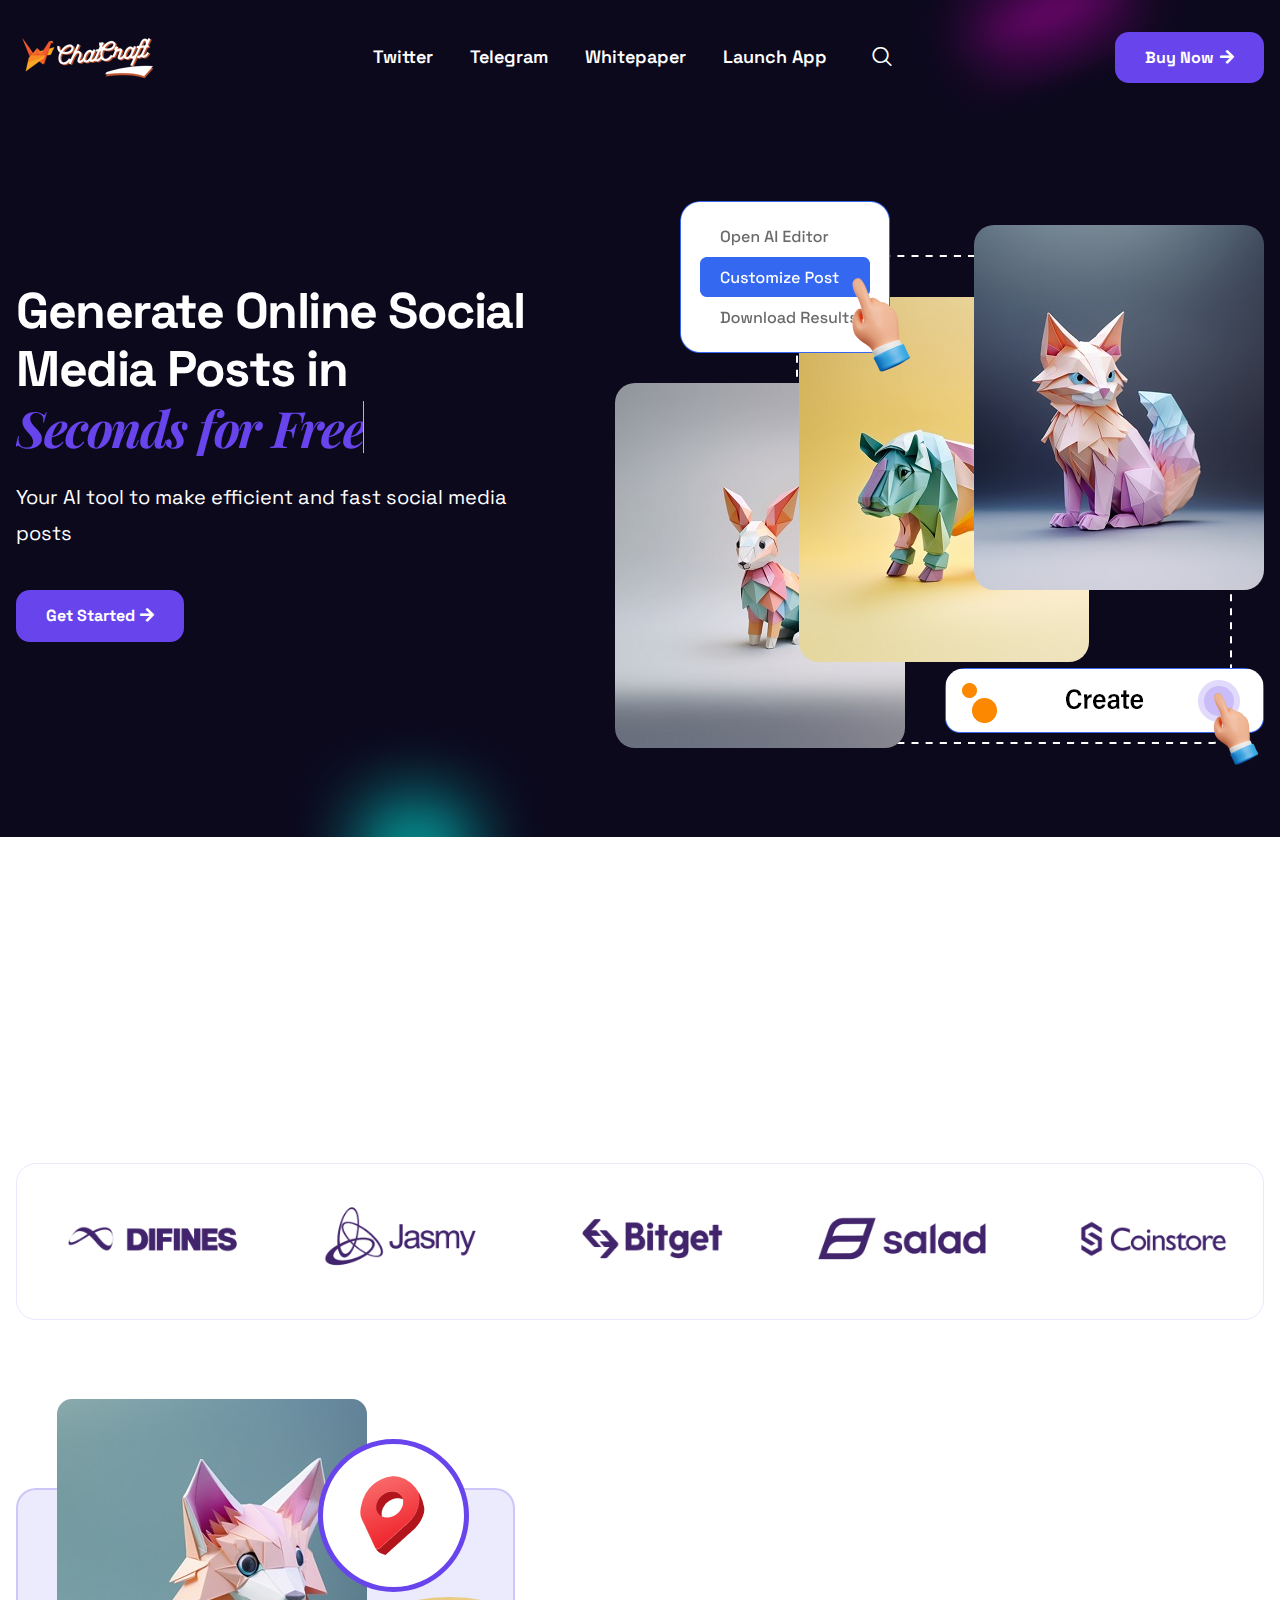
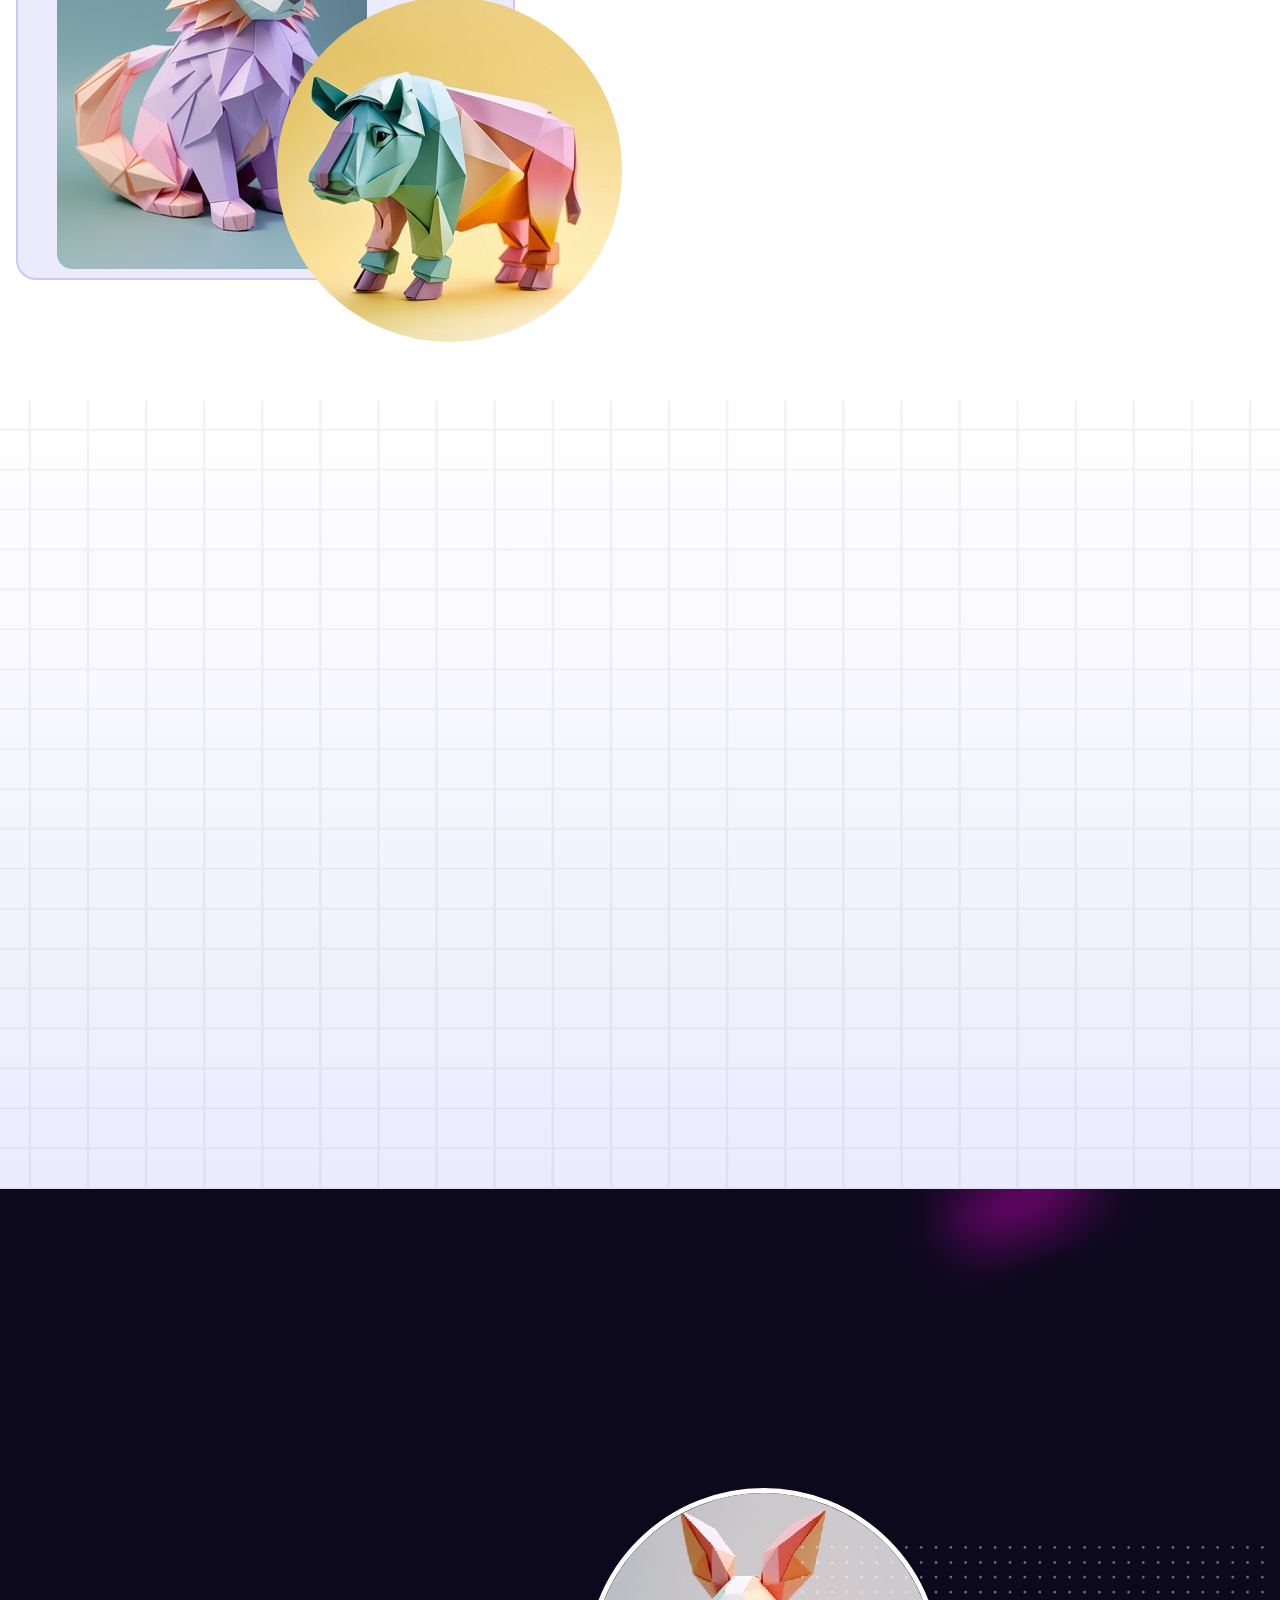
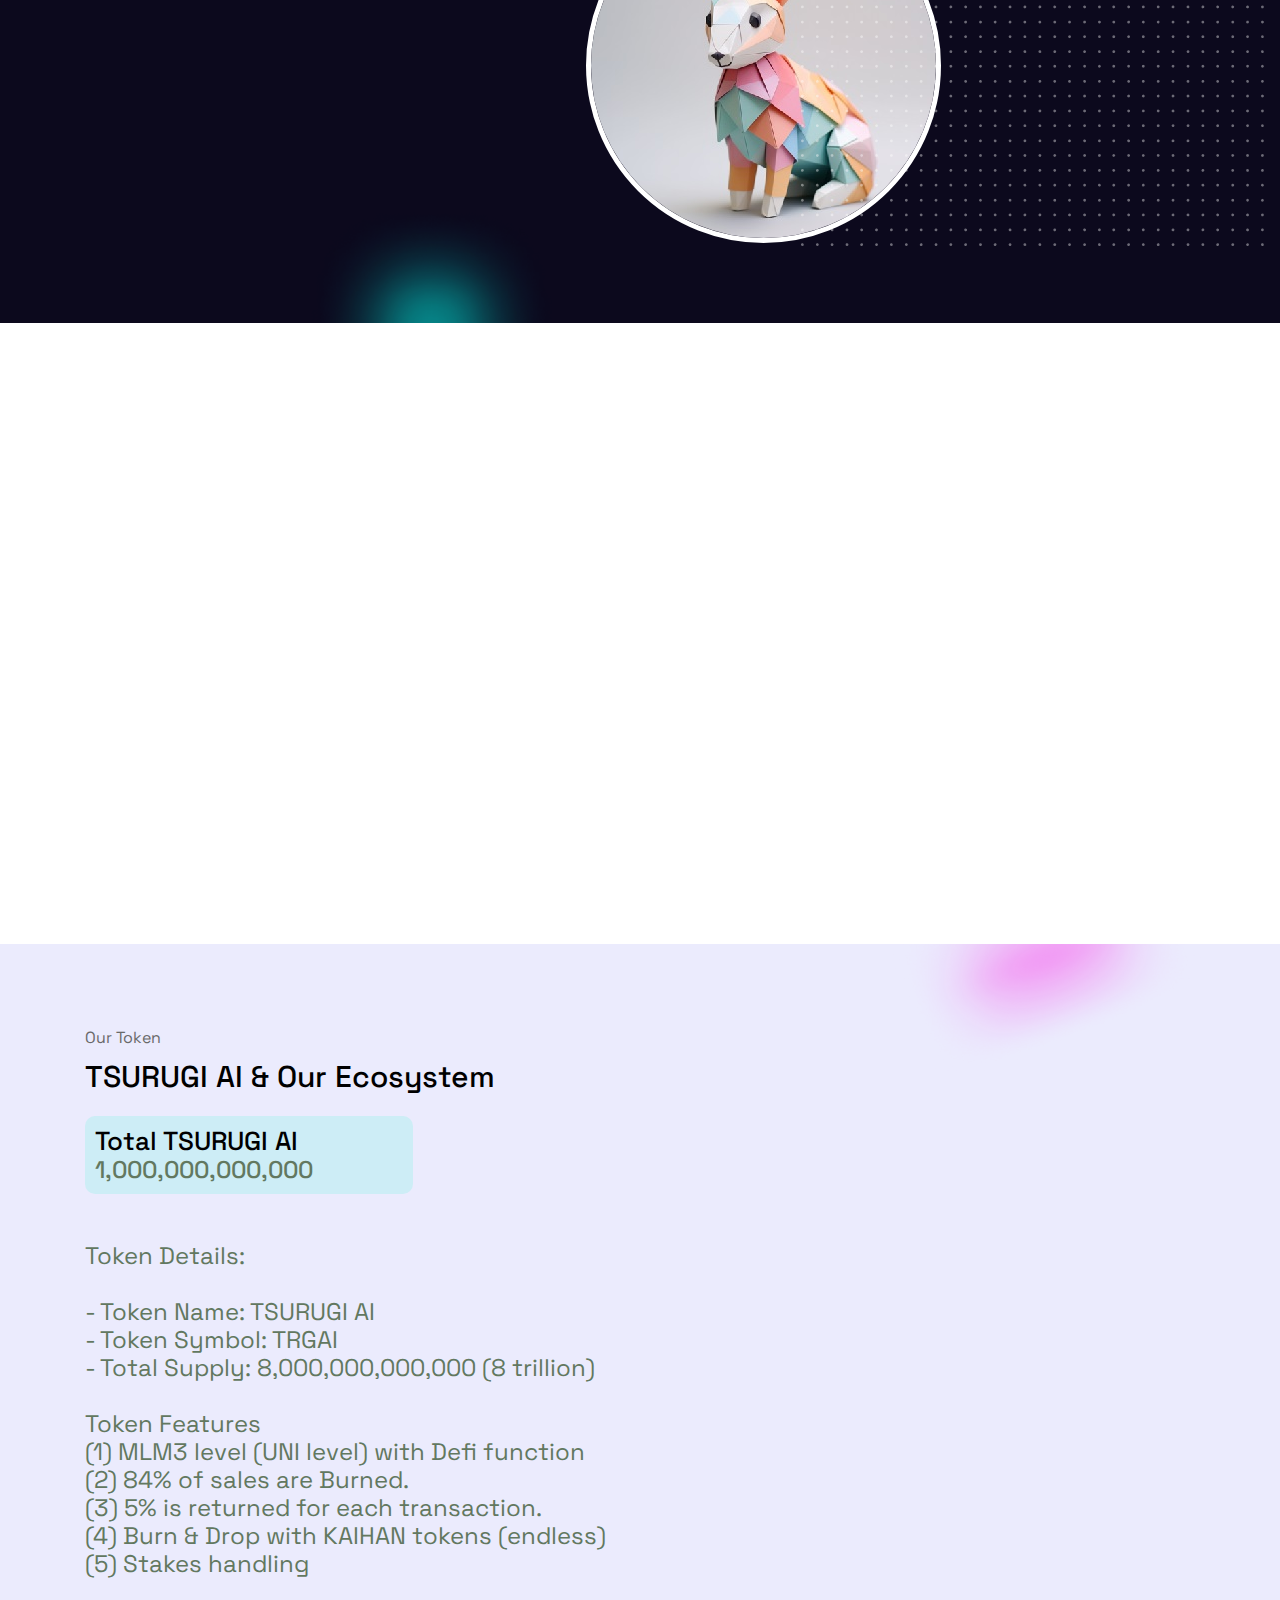
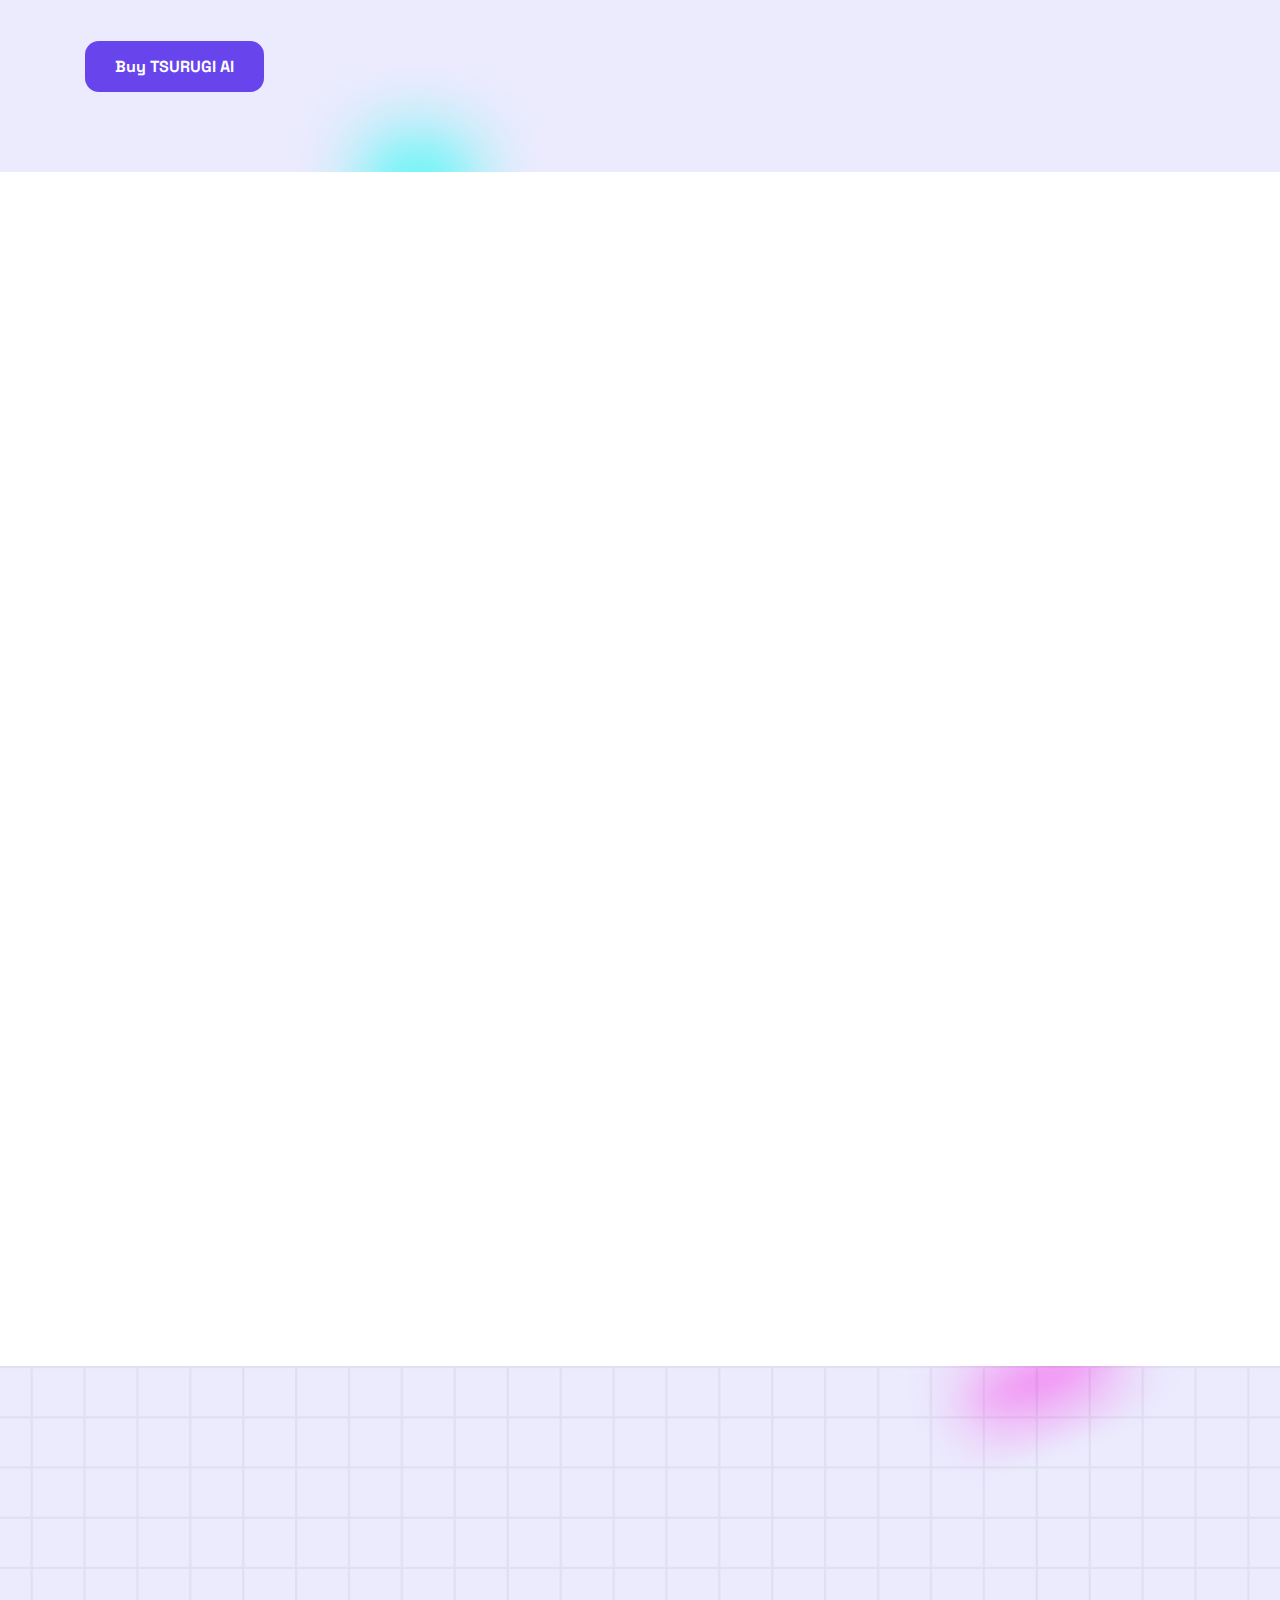
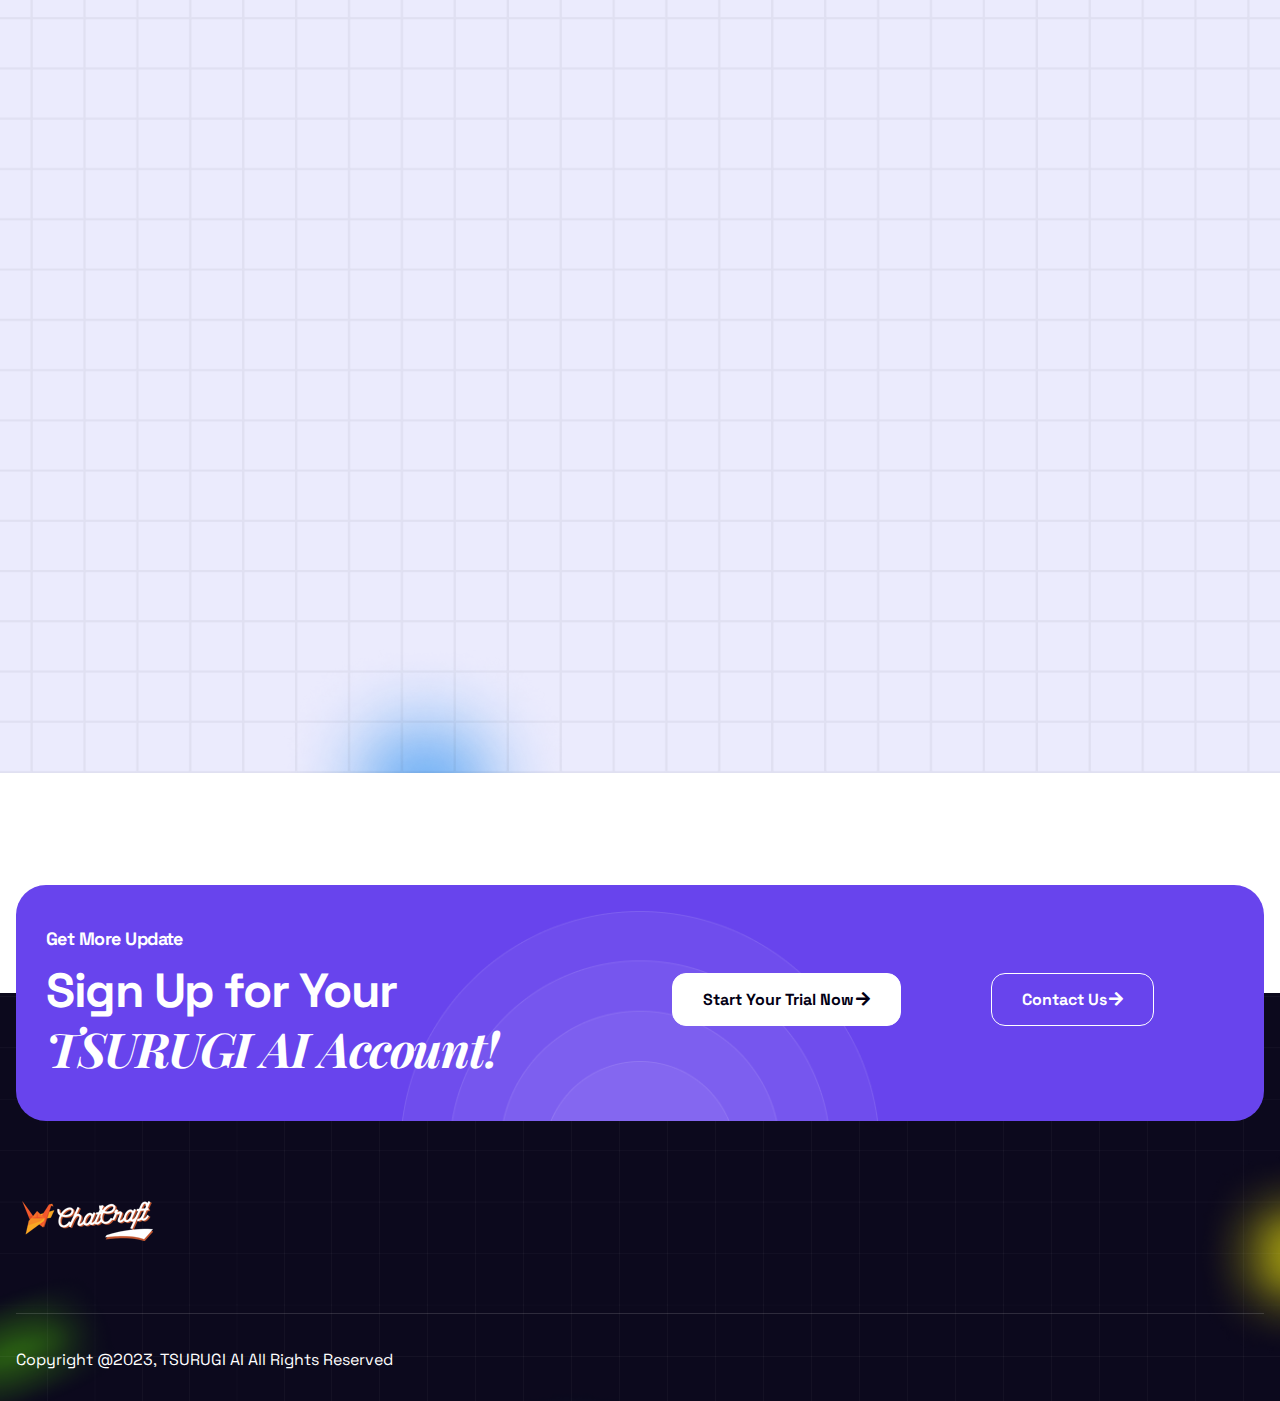
==== index.html @ b7071ddc "change in index" ====
<!DOCTYPE html>
<html lang="en-US">

<head>
	<meta http-equiv="Content-Type" content="text/html; charset=UTF-8" />
	<meta name="viewport" content="width=device-width, initial-scale=1">
	<link rel="profile" href="http://gmpg.org/xfn/11">
	<title>TSURUGI AI</title>
	<link rel="canonical" href="http://preview.themeforest.net/munaikit/template-kit/home-01_ext_iframe.html" />
	<meta name='robots' content='noindex, nofollow' />
	<script>
		window._wpemojiSettings = { "baseUrl": "https:\/\/s.w.org\/images\/core\/emoji\/14.0.0\/72x72\/", "ext": ".png", "svgUrl": "https:\/\/s.w.org\/images\/core\/emoji\/14.0.0\/svg\/", "svgExt": ".svg", "source": { "concatemoji": "./munaikit/wp-includes/js/wp-emoji-release.min.js" } };
		/*! This file is auto-generated */
		!function (i, n) { var o, s, e; function c(e) { try { var t = { supportTests: e, timestamp: (new Date).valueOf() }; sessionStorage.setItem(o, JSON.stringify(t)) } catch (e) { } } function p(e, t, n) { e.clearRect(0, 0, e.canvas.width, e.canvas.height), e.fillText(t, 0, 0); var t = new Uint32Array(e.getImageData(0, 0, e.canvas.width, e.canvas.height).data), r = (e.clearRect(0, 0, e.canvas.width, e.canvas.height), e.fillText(n, 0, 0), new Uint32Array(e.getImageData(0, 0, e.canvas.width, e.canvas.height).data)); return t.every(function (e, t) { return e === r[t] }) } function u(e, t, n) { switch (t) { case "flag": return n(e, "\ud83c\udff3\ufe0f\u200d\u26a7\ufe0f", "\ud83c\udff3\ufe0f\u200b\u26a7\ufe0f") ? !1 : !n(e, "\ud83c\uddfa\ud83c\uddf3", "\ud83c\uddfa\u200b\ud83c\uddf3") && !n(e, "\ud83c\udff4\udb40\udc67\udb40\udc62\udb40\udc65\udb40\udc6e\udb40\udc67\udb40\udc7f", "\ud83c\udff4\u200b\udb40\udc67\u200b\udb40\udc62\u200b\udb40\udc65\u200b\udb40\udc6e\u200b\udb40\udc67\u200b\udb40\udc7f"); case "emoji": return !n(e, "\ud83e\udef1\ud83c\udffb\u200d\ud83e\udef2\ud83c\udfff", "\ud83e\udef1\ud83c\udffb\u200b\ud83e\udef2\ud83c\udfff") }return !1 } function f(e, t, n) { var r = "undefined" != typeof WorkerGlobalScope && self instanceof WorkerGlobalScope ? new OffscreenCanvas(300, 150) : i.createElement("canvas"), a = r.getContext("2d", { willReadFrequently: !0 }), o = (a.textBaseline = "top", a.font = "600 32px Arial", {}); return e.forEach(function (e) { o[e] = t(a, e, n) }), o } function t(e) { var t = i.createElement("script"); t.src = e, t.defer = !0, i.head.appendChild(t) } "undefined" != typeof Promise && (o = "wpEmojiSettingsSupports", s = ["flag", "emoji"], n.supports = { everything: !0, everythingExceptFlag: !0 }, e = new Promise(function (e) { i.addEventListener("DOMContentLoaded", e, { once: !0 }) }), new Promise(function (t) { var n = function () { try { var e = JSON.parse(sessionStorage.getItem(o)); if ("object" == typeof e && "number" == typeof e.timestamp && (new Date).valueOf() < e.timestamp + 604800 && "object" == typeof e.supportTests) return e.supportTests } catch (e) { } return null }(); if (!n) { if ("undefined" != typeof Worker && "undefined" != typeof OffscreenCanvas && "undefined" != typeof URL && URL.createObjectURL && "undefined" != typeof Blob) try { var e = "postMessage(" + f.toString() + "(" + [JSON.stringify(s), u.toString(), p.toString()].join(",") + "));", r = new Blob([e], { type: "text/javascript" }), a = new Worker(URL.createObjectURL(r), { name: "wpTestEmojiSupports" }); return void (a.onmessage = function (e) { c(n = e.data), a.terminate(), t(n) }) } catch (e) { } c(n = f(s, u, p)) } t(n) }).then(function (e) { for (var t in e) n.supports[t] = e[t], n.supports.everything = n.supports.everything && n.supports[t], "flag" !== t && (n.supports.everythingExceptFlag = n.supports.everythingExceptFlag && n.supports[t]); n.supports.everythingExceptFlag = n.supports.everythingExceptFlag && !n.supports.flag, n.DOMReady = !1, n.readyCallback = function () { n.DOMReady = !0 } }).then(function () { return e }).then(function () { var e; n.supports.everything || (n.readyCallback(), (e = n.source || {}).concatemoji ? t(e.concatemoji) : e.wpemoji && e.twemoji && (t(e.twemoji), t(e.wpemoji))) })) }((window, document), window._wpemojiSettings);
	</script>
	<link rel='stylesheet' id='iziModal-css'
		href='./munaikit/wp-content/plugins/themesflat-addons-for-elementor/post-format/assets/css/iziModal.css'
		media='all' />
	<link rel='stylesheet' id='tf-font-awesome-css'
		href='./munaikit/wp-content/plugins/elementor/assets/lib/font-awesome/css/all.min.css' media='all' />
	<link rel='stylesheet' id='tf-regular-css'
		href='./munaikit/wp-content/plugins/elementor/assets/lib/font-awesome/css/regular.min.css' media='all' />
	<link rel='stylesheet' id='tf-style-css'
		href='./munaikit/wp-content/plugins/themesflat-addons-for-elementor/assets/css/tf-style.css' media='all' />
	<style id='wp-emoji-styles-inline-css'>
		img.wp-smiley,
		img.emoji {
			display: inline !important;
			border: none !important;
			box-shadow: none !important;
			height: 1em !important;
			width: 1em !important;
			margin: 0 0.07em !important;
			vertical-align: -0.1em !important;
			background: none !important;
			padding: 0 !important;
		}
	</style>
	<link rel='stylesheet' id='wp-block-library-css' href='./munaikit/wp-includes/css/dist/block-library/style.min.css'
		media='all' />
	<style id='classic-theme-styles-inline-css'>
		/*! This file is auto-generated */
		.wp-block-button__link {
			color: #fff;
			background-color: #32373c;
			border-radius: 9999px;
			box-shadow: none;
			text-decoration: none;
			padding: calc(.667em + 2px) calc(1.333em + 2px);
			font-size: 1.125em
		}

		.wp-block-file__button {
			background: #32373c;
			color: #fff;
			text-decoration: none
		}
	</style>
	<style id='global-styles-inline-css'>
		body {
			--wp--preset--color--black: #000000;
			--wp--preset--color--cyan-bluish-gray: #abb8c3;
			--wp--preset--color--white: #ffffff;
			--wp--preset--color--pale-pink: #f78da7;
			--wp--preset--color--vivid-red: #cf2e2e;
			--wp--preset--color--luminous-vivid-orange: #ff6900;
			--wp--preset--color--luminous-vivid-amber: #fcb900;
			--wp--preset--color--light-green-cyan: #7bdcb5;
			--wp--preset--color--vivid-green-cyan: #00d084;
			--wp--preset--color--pale-cyan-blue: #8ed1fc;
			--wp--preset--color--vivid-cyan-blue: #0693e3;
			--wp--preset--color--vivid-purple: #9b51e0;
			--wp--preset--gradient--vivid-cyan-blue-to-vivid-purple: linear-gradient(135deg, rgba(6, 147, 227, 1) 0%, rgb(155, 81, 224) 100%);
			--wp--preset--gradient--light-green-cyan-to-vivid-green-cyan: linear-gradient(135deg, rgb(122, 220, 180) 0%, rgb(0, 208, 130) 100%);
			--wp--preset--gradient--luminous-vivid-amber-to-luminous-vivid-orange: linear-gradient(135deg, rgba(252, 185, 0, 1) 0%, rgba(255, 105, 0, 1) 100%);
			--wp--preset--gradient--luminous-vivid-orange-to-vivid-red: linear-gradient(135deg, rgba(255, 105, 0, 1) 0%, rgb(207, 46, 46) 100%);
			--wp--preset--gradient--very-light-gray-to-cyan-bluish-gray: linear-gradient(135deg, rgb(238, 238, 238) 0%, rgb(169, 184, 195) 100%);
			--wp--preset--gradient--cool-to-warm-spectrum: linear-gradient(135deg, rgb(74, 234, 220) 0%, rgb(151, 120, 209) 20%, rgb(207, 42, 186) 40%, rgb(238, 44, 130) 60%, rgb(251, 105, 98) 80%, rgb(254, 248, 76) 100%);
			--wp--preset--gradient--blush-light-purple: linear-gradient(135deg, rgb(255, 206, 236) 0%, rgb(152, 150, 240) 100%);
			--wp--preset--gradient--blush-bordeaux: linear-gradient(135deg, rgb(254, 205, 165) 0%, rgb(254, 45, 45) 50%, rgb(107, 0, 62) 100%);
			--wp--preset--gradient--luminous-dusk: linear-gradient(135deg, rgb(255, 203, 112) 0%, rgb(199, 81, 192) 50%, rgb(65, 88, 208) 100%);
			--wp--preset--gradient--pale-ocean: linear-gradient(135deg, rgb(255, 245, 203) 0%, rgb(182, 227, 212) 50%, rgb(51, 167, 181) 100%);
			--wp--preset--gradient--electric-grass: linear-gradient(135deg, rgb(202, 248, 128) 0%, rgb(113, 206, 126) 100%);
			--wp--preset--gradient--midnight: linear-gradient(135deg, rgb(2, 3, 129) 0%, rgb(40, 116, 252) 100%);
			--wp--preset--font-size--small: 13px;
			--wp--preset--font-size--medium: 20px;
			--wp--preset--font-size--large: 36px;
			--wp--preset--font-size--x-large: 42px;
			--wp--preset--spacing--20: 0.44rem;
			--wp--preset--spacing--30: 0.67rem;
			--wp--preset--spacing--40: 1rem;
			--wp--preset--spacing--50: 1.5rem;
			--wp--preset--spacing--60: 2.25rem;
			--wp--preset--spacing--70: 3.38rem;
			--wp--preset--spacing--80: 5.06rem;
			--wp--preset--shadow--natural: 6px 6px 9px rgba(0, 0, 0, 0.2);
			--wp--preset--shadow--deep: 12px 12px 50px rgba(0, 0, 0, 0.4);
			--wp--preset--shadow--sharp: 6px 6px 0px rgba(0, 0, 0, 0.2);
			--wp--preset--shadow--outlined: 6px 6px 0px -3px rgba(255, 255, 255, 1), 6px 6px rgba(0, 0, 0, 1);
			--wp--preset--shadow--crisp: 6px 6px 0px rgba(0, 0, 0, 1);
		}

		:where(.is-layout-flex) {
			gap: 0.5em;
		}

		:where(.is-layout-grid) {
			gap: 0.5em;
		}

		body .is-layout-flow>.alignleft {
			float: left;
			margin-inline-start: 0;
			margin-inline-end: 2em;
		}

		body .is-layout-flow>.alignright {
			float: right;
			margin-inline-start: 2em;
			margin-inline-end: 0;
		}

		body .is-layout-flow>.aligncenter {
			margin-left: auto !important;
			margin-right: auto !important;
		}

		body .is-layout-constrained>.alignleft {
			float: left;
			margin-inline-start: 0;
			margin-inline-end: 2em;
		}

		body .is-layout-constrained>.alignright {
			float: right;
			margin-inline-start: 2em;
			margin-inline-end: 0;
		}

		body .is-layout-constrained>.aligncenter {
			margin-left: auto !important;
			margin-right: auto !important;
		}

		body .is-layout-constrained> :where(:not(.alignleft):not(.alignright):not(.alignfull)) {
			max-width: var(--wp--style--global--content-size);
			margin-left: auto !important;
			margin-right: auto !important;
		}

		body .is-layout-constrained>.alignwide {
			max-width: var(--wp--style--global--wide-size);
		}

		body .is-layout-flex {
			display: flex;
		}

		body .is-layout-flex {
			flex-wrap: wrap;
			align-items: center;
		}

		body .is-layout-flex>* {
			margin: 0;
		}

		body .is-layout-grid {
			display: grid;
		}

		body .is-layout-grid>* {
			margin: 0;
		}

		:where(.wp-block-columns.is-layout-flex) {
			gap: 2em;
		}

		:where(.wp-block-columns.is-layout-grid) {
			gap: 2em;
		}

		:where(.wp-block-post-template.is-layout-flex) {
			gap: 1.25em;
		}

		:where(.wp-block-post-template.is-layout-grid) {
			gap: 1.25em;
		}

		.has-black-color {
			color: var(--wp--preset--color--black) !important;
		}

		.has-cyan-bluish-gray-color {
			color: var(--wp--preset--color--cyan-bluish-gray) !important;
		}

		.has-white-color {
			color: var(--wp--preset--color--white) !important;
		}

		.has-pale-pink-color {
			color: var(--wp--preset--color--pale-pink) !important;
		}

		.has-vivid-red-color {
			color: var(--wp--preset--color--vivid-red) !important;
		}

		.has-luminous-vivid-orange-color {
			color: var(--wp--preset--color--luminous-vivid-orange) !important;
		}

		.has-luminous-vivid-amber-color {
			color: var(--wp--preset--color--luminous-vivid-amber) !important;
		}

		.has-light-green-cyan-color {
			color: var(--wp--preset--color--light-green-cyan) !important;
		}

		.has-vivid-green-cyan-color {
			color: var(--wp--preset--color--vivid-green-cyan) !important;
		}

		.has-pale-cyan-blue-color {
			color: var(--wp--preset--color--pale-cyan-blue) !important;
		}

		.has-vivid-cyan-blue-color {
			color: var(--wp--preset--color--vivid-cyan-blue) !important;
		}

		.has-vivid-purple-color {
			color: var(--wp--preset--color--vivid-purple) !important;
		}

		.has-black-background-color {
			background-color: var(--wp--preset--color--black) !important;
		}

		.has-cyan-bluish-gray-background-color {
			background-color: var(--wp--preset--color--cyan-bluish-gray) !important;
		}

		.has-white-background-color {
			background-color: var(--wp--preset--color--white) !important;
		}

		.has-pale-pink-background-color {
			background-color: var(--wp--preset--color--pale-pink) !important;
		}

		.has-vivid-red-background-color {
			background-color: var(--wp--preset--color--vivid-red) !important;
		}

		.has-luminous-vivid-orange-background-color {
			background-color: var(--wp--preset--color--luminous-vivid-orange) !important;
		}

		.has-luminous-vivid-amber-background-color {
			background-color: var(--wp--preset--color--luminous-vivid-amber) !important;
		}

		.has-light-green-cyan-background-color {
			background-color: var(--wp--preset--color--light-green-cyan) !important;
		}

		.has-vivid-green-cyan-background-color {
			background-color: var(--wp--preset--color--vivid-green-cyan) !important;
		}

		.has-pale-cyan-blue-background-color {
			background-color: var(--wp--preset--color--pale-cyan-blue) !important;
		}

		.has-vivid-cyan-blue-background-color {
			background-color: var(--wp--preset--color--vivid-cyan-blue) !important;
		}

		.has-vivid-purple-background-color {
			background-color: var(--wp--preset--color--vivid-purple) !important;
		}

		.has-black-border-color {
			border-color: var(--wp--preset--color--black) !important;
		}

		.has-cyan-bluish-gray-border-color {
			border-color: var(--wp--preset--color--cyan-bluish-gray) !important;
		}

		.has-white-border-color {
			border-color: var(--wp--preset--color--white) !important;
		}

		.has-pale-pink-border-color {
			border-color: var(--wp--preset--color--pale-pink) !important;
		}

		.has-vivid-red-border-color {
			border-color: var(--wp--preset--color--vivid-red) !important;
		}

		.has-luminous-vivid-orange-border-color {
			border-color: var(--wp--preset--color--luminous-vivid-orange) !important;
		}

		.has-luminous-vivid-amber-border-color {
			border-color: var(--wp--preset--color--luminous-vivid-amber) !important;
		}

		.has-light-green-cyan-border-color {
			border-color: var(--wp--preset--color--light-green-cyan) !important;
		}

		.has-vivid-green-cyan-border-color {
			border-color: var(--wp--preset--color--vivid-green-cyan) !important;
		}

		.has-pale-cyan-blue-border-color {
			border-color: var(--wp--preset--color--pale-cyan-blue) !important;
		}

		.has-vivid-cyan-blue-border-color {
			border-color: var(--wp--preset--color--vivid-cyan-blue) !important;
		}

		.has-vivid-purple-border-color {
			border-color: var(--wp--preset--color--vivid-purple) !important;
		}

		.has-vivid-cyan-blue-to-vivid-purple-gradient-background {
			background: var(--wp--preset--gradient--vivid-cyan-blue-to-vivid-purple) !important;
		}

		.has-light-green-cyan-to-vivid-green-cyan-gradient-background {
			background: var(--wp--preset--gradient--light-green-cyan-to-vivid-green-cyan) !important;
		}

		.has-luminous-vivid-amber-to-luminous-vivid-orange-gradient-background {
			background: var(--wp--preset--gradient--luminous-vivid-amber-to-luminous-vivid-orange) !important;
		}

		.has-luminous-vivid-orange-to-vivid-red-gradient-background {
			background: var(--wp--preset--gradient--luminous-vivid-orange-to-vivid-red) !important;
		}

		.has-very-light-gray-to-cyan-bluish-gray-gradient-background {
			background: var(--wp--preset--gradient--very-light-gray-to-cyan-bluish-gray) !important;
		}

		.has-cool-to-warm-spectrum-gradient-background {
			background: var(--wp--preset--gradient--cool-to-warm-spectrum) !important;
		}

		.has-blush-light-purple-gradient-background {
			background: var(--wp--preset--gradient--blush-light-purple) !important;
		}

		.has-blush-bordeaux-gradient-background {
			background: var(--wp--preset--gradient--blush-bordeaux) !important;
		}

		.has-luminous-dusk-gradient-background {
			background: var(--wp--preset--gradient--luminous-dusk) !important;
		}

		.has-pale-ocean-gradient-background {
			background: var(--wp--preset--gradient--pale-ocean) !important;
		}

		.has-electric-grass-gradient-background {
			background: var(--wp--preset--gradient--electric-grass) !important;
		}

		.has-midnight-gradient-background {
			background: var(--wp--preset--gradient--midnight) !important;
		}

		.has-small-font-size {
			font-size: var(--wp--preset--font-size--small) !important;
		}

		.has-medium-font-size {
			font-size: var(--wp--preset--font-size--medium) !important;
		}

		.has-large-font-size {
			font-size: var(--wp--preset--font-size--large) !important;
		}

		.has-x-large-font-size {
			font-size: var(--wp--preset--font-size--x-large) !important;
		}

		.wp-block-navigation a:where(:not(.wp-element-button)) {
			color: inherit;
		}

		:where(.wp-block-post-template.is-layout-flex) {
			gap: 1.25em;
		}

		:where(.wp-block-post-template.is-layout-grid) {
			gap: 1.25em;
		}

		:where(.wp-block-columns.is-layout-flex) {
			gap: 2em;
		}

		:where(.wp-block-columns.is-layout-grid) {
			gap: 2em;
		}

		.wp-block-pullquote {
			font-size: 1.5em;
			line-height: 1.6;
		}
		.token {
			background-color: var( --e-global-color-7a5519c ) !important;
			margin: 0 auto 5em auto !important;
			padding: 5em 1em 5em 1em !important;
			font-family: "Space Grotesk", Sans-serif;
		}

.token .container  .sect2-t-1 {
    font-size: 30px;
    font-weight: 500;
    line-height: 50px;
    color: black;
    word-break: normal;
}

.token .container  .sect2-box-1 {
    display: flex;
    background-color: #CDEDF6;
    border: none;
    border-radius: 10px;
    width:max-content;

    justify-content: space-between;
    align-items: center;
    padding:10px 100px 10px 10px;
}

.sect2-t-2 {
    font-size: 26px;
    font-weight: 500;
    line-height: 30px;
    word-break: normal;
    color: black;
}

.sect2-t-3 {
    font-size: 24px;
    font-weight: 500;
    line-height: 28px;
    word-break: normal;
    color: #627860;
}

.token .container  .sect2-t-4 {
    font-size: 24px;
    word-break: normal;
    color: #627860;
    padding:20px 0;
}

.token .container .sect2-btn {
    border: none;
}
	</style>
	<link rel='stylesheet' id='template-kit-export-css'
		href='./munaikit/wp-content/plugins/template-kit-export/public/assets/css/template-kit-export-public.min.css'
		media='all' />
	<link rel='stylesheet' id='text-editor-style-css'
		href='./munaikit/wp-content/plugins/metform/public/assets/css/text-editor.css' media='all' />
	<link rel='stylesheet' id='hello-elementor-css' href='./munaikit/wp-content/themes/hello-elementor/style.min.css'
		media='all' />
	<link rel='stylesheet' id='hello-elementor-theme-style-css'
		href='./munaikit/wp-content/themes/hello-elementor/theme.min.css' media='all' />
	<link rel='stylesheet' id='elementor-frontend-css'
		href='./munaikit/wp-content/uploads/elementor/css/custom-frontend-lite.min.css' media='all' />
	<link rel='stylesheet' id='elementor-post-5-css' href='./munaikit/wp-content/uploads/elementor/css/post-5.css'
		media='all' />
	<link rel='stylesheet' id='elementor-icons-ekiticons-css'
		href='./munaikit/wp-content/plugins/elementskit-lite/modules/elementskit-icon-pack/assets/css/ekiticons.css'
		media='all' />
	<link rel='stylesheet' id='elementor-icons-css'
		href='./munaikit/wp-content/plugins/elementor/assets/lib/eicons/css/elementor-icons.min.css' media='all' />
	<link rel='stylesheet' id='swiper-css'
		href='./munaikit/wp-content/plugins/elementor/assets/lib/swiper/v8/css/swiper.min.css' media='all' />
	<link rel='stylesheet' id='elementor-post-247-css' href='./munaikit/wp-content/uploads/elementor/css/post-247.css'
		media='all' />
	<link rel='stylesheet' id='font-awesome-5-all-css'
		href='./munaikit/wp-content/plugins/elementor/assets/lib/font-awesome/css/all.min.css' media='all' />
	<link rel='stylesheet' id='font-awesome-4-shim-css'
		href='./munaikit/wp-content/plugins/elementor/assets/lib/font-awesome/css/v4-shims.min.css' media='all' />
	<link rel='stylesheet' id='ekit-widget-styles-css'
		href='./munaikit/wp-content/plugins/elementskit-lite/widgets/init/assets/css/widget-styles.css' media='all' />
	<link rel='stylesheet' id='ekit-responsive-css'
		href='./munaikit/wp-content/plugins/elementskit-lite/widgets/init/assets/css/responsive.css' media='all' />
	<link rel='stylesheet' id='google-fonts-1-css'
		href='https://fonts.googleapis.com/css?family=Space+Grotesk%3A100%2C100italic%2C200%2C200italic%2C300%2C300italic%2C400%2C400italic%2C500%2C500italic%2C600%2C600italic%2C700%2C700italic%2C800%2C800italic%2C900%2C900italic%7CPlayfair+Display%3A100%2C100italic%2C200%2C200italic%2C300%2C300italic%2C400%2C400italic%2C500%2C500italic%2C600%2C600italic%2C700%2C700italic%2C800%2C800italic%2C900%2C900italic&#038;display=swap&#038;ver=6.4.2'
		media='all' />
	<link rel='stylesheet' id='elementor-icons-shared-0-css'
		href='./munaikit/wp-content/plugins/elementor/assets/lib/font-awesome/css/fontawesome.min.css' media='all' />
	<link rel='stylesheet' id='elementor-icons-fa-solid-css'
		href='./munaikit/wp-content/plugins/elementor/assets/lib/font-awesome/css/solid.min.css' media='all' />
	<link rel='stylesheet' id='elementor-icons-fa-regular-css'
		href='./munaikit/wp-content/plugins/elementor/assets/lib/font-awesome/css/regular.min.css' media='all' />
	<link rel="preconnect" href="https://fonts.gstatic.com/" crossorigin>
	<script src="./munaikit/wp-includes/js/jquery/jquery.min.js" id="jquery-core-js"></script>
	<script src="./munaikit/wp-includes/js/jquery/jquery-migrate.min.js" id="jquery-migrate-js"></script>
	<script src="./munaikit/wp-content/plugins/elementor/assets/lib/swiper/swiper.min.js" id="tf-swiper-js"></script>
	<script src="./munaikit/wp-content/plugins/template-kit-export/public/assets/js/template-kit-export-public.min.js"
		id="template-kit-export-js"></script>
	<script src="./munaikit/wp-content/plugins/elementor/assets/lib/font-awesome/js/v4-shims.min.js"
		id="font-awesome-4-shim-js"></script>
	<link rel="https://api.w.org/" href="https://themesflat.com/munaikit/wp-json/" />
	<link rel="EditURI" type="application/rsd+xml" title="RSD" href="https://themesflat.com/munaikit/xmlrpc.php?rsd" />
	<meta name="generator" content="WordPress 6.4.2" />
	<link rel='shortlink' href='https://themesflat.com/munaikit/?p=247' />
	<meta name="generator"
		content="Elementor 3.17.1; features: e_dom_optimization, e_optimized_assets_loading, e_optimized_css_loading, additional_custom_breakpoints; settings: css_print_method-external, google_font-enabled, font_display-swap">
	<link rel="icon" href="./munaikit/wp-content/uploads/2023/08/favicon-1-150x150.png" sizes="32x32" />
	<link rel="icon" href="./munaikit/wp-content/uploads/2023/08/favicon-1-300x300.png" sizes="192x192" />
	<link rel="apple-touch-icon" href="./munaikit/wp-content/uploads/2023/08/favicon-1-300x300.png" />
	<meta name="msapplication-TileImage"
		content="https://themesflat.com/munaikit/wp-content/uploads/2023/08/favicon-1-300x300.png" />
</head>

<body
	class="envato_tk_templates-template envato_tk_templates-template-elementor_header_footer single single-envato_tk_templates postid-247 elementor-default elementor-template-full-width elementor-kit-5 elementor-page elementor-page-247">
	<div id="page" class="hfeed site">
		<header class="site-header tf-custom-header" role="banner">
			<div class="tf-container">
				<div class="tf-row">
					<div class="tf-col">
						<div data-elementor-type="wp-post" data-elementor-id="6" class="elementor elementor-6">
							<section
								class="elementor-section elementor-top-section elementor-element elementor-element-6ea1660 elementor-section-full_width elementor-section-content-middle elementor-section-height-default elementor-section-height-default tf-sticky-section tf-sticky-no"
								data-id="6ea1660" data-element_type="section"
								data-settings="{&quot;background_background&quot;:&quot;classic&quot;,&quot;tf_sticky&quot;:&quot;no&quot;}">
								<div class="elementor-container elementor-column-gap-default">
									<div class="elementor-column elementor-col-25 elementor-top-column elementor-element elementor-element-655e88d"
										data-id="655e88d" data-element_type="column">
										<div class="elementor-widget-wrap elementor-element-populated">
											<div class="elementor-element elementor-element-21cd92e elementor-widget__width-auto elementor-widget elementor-widget-image"
												data-id="21cd92e" data-element_type="widget"
												data-widget_type="image.default">
												<div class="elementor-widget-container">
													<style>
														/*! elementor - v3.17.0 - 25-10-2023 */
														.elementor-widget-image {
															text-align: center
														}

														.elementor-widget-image a {
															display: inline-block
														}

														.elementor-widget-image a img[src$=".svg"] {
															width: 48px
														}

														.elementor-widget-image img {
															vertical-align: middle;
															display: inline-block
														}
													</style>
													<a href="#">
														<img width="166" height="40"
															src="./munaikit/wp-content/uploads/2023/08/Logo.png"
															class="attachment-full size-full wp-image-33" alt="" />
													</a>
												</div>
											</div>
										</div>
									</div>
									<div class="elementor-column elementor-col-25 elementor-top-column elementor-element elementor-element-f28d065"
										data-id="f28d065" data-element_type="column">
										<div class="elementor-widget-wrap elementor-element-populated">
											<div class="elementor-element elementor-element-14babc3 elementor-widget__width-auto elementor-widget elementor-widget-tf-nav-menu"
												data-id="14babc3" data-element_type="widget"
												data-widget_type="tf-nav-menu.default">
												<div class="elementor-widget-container">
													<div class="tf-nav-menu tf-alignment-left horizontal menu-panel-style-left tf_link_effect_none tf_animation_line_ dropdown-style1 tf-nav-65819e67920e7"
														data-id_random="tf-nav-65819e67920e7">
														<div class="nav-panel mobile-menu-alignment-left">
															<div class="wrap-logo-nav"><a
																	href="https://themesflat.com/munaikit/"
																	class="logo-nav"> <img
																		src="./munaikit/wp-content/uploads/2023/08/Logo.png"
																		alt="MunAi - AI Writer &amp; Copywriting"></a>
															</div>
															<div class="mainnav-mobi">
																<div class="menu-container tf-menu-container">
																	<ul id="menu-main" class="menu">
																		<li id="menu-item-37"
																			class="menu-item menu-item-type-custom menu-item-object-custom menu-item-has-children menu-item-37">
																			<a href="https://twitter.com/TsurugiFinance">Twitter
																			</a>
																		</li>
																		<li id="menu-item-42"
																			class="menu-item menu-item-type-custom menu-item-object-custom menu-item-has-children menu-item-42">
																			<a href="https://t.me/+a06cacgOuOc5OWNl">Telegram
																			</a>
																		</li>
																		<li id="menu-item-43"
																			class="menu-item menu-item-type-custom menu-item-object-custom menu-item-has-children menu-item-43">
																			<a href="./munaikit/Litepaper.pdf" target="_blank">Whitepaper
																				<i class="fa fa-angle-right" aria-hidden="true"></i>
																			</a>
																		</li>
																		<li id="menu-item-46"
																			class="menu-item menu-item-type-custom menu-item-object-custom menu-item-46">
																			<a >
																				Launch App
																			</a>
																		</li>
																	</ul>
																</div>
															</div>
															<div class="wrap-close-menu-panel-style-default"><button
																	class="close-menu-panel-style-default">
																	<i class="fas fa-times"></i>
																</button>
															</div>
														</div>
														<div class="mainnav nav">
															<div class="menu-container tf-menu-container">
																<ul id="menu-main" class="menu">
																	<li id="menu-item-37"
																		class="menu-item menu-item-type-custom menu-item-object-custom menu-item-has-children menu-item-37">
																		<a href="https://twitter.com/TsurugiFinance">Twitter
																		</a>
																	</li>
																	<li id="menu-item-42"
																		class="menu-item menu-item-type-custom menu-item-object-custom menu-item-has-children menu-item-42">
																		<a href="https://t.me/+a06cacgOuOc5OWNl">Telegram
																		</a>
																	</li>
																	<li id="menu-item-43"
																		class="menu-item menu-item-type-custom menu-item-object-custom menu-item-has-children menu-item-43">
																		<a href="./munaikit/Litepaper.pdf" target="_blank">Whitepaper
																		</a>
																	</li>
																	<li id="menu-item-46"
																		class="menu-item menu-item-type-custom menu-item-object-custom menu-item-46">
																		<a >Launch App
																		</a>
																	</li>
																</ul>
															</div>
														</div>
														<div class="mobile-menu-overlay"></div>
														<button class="tf-close"><i class="fas fa-times"></i></button>
														<button class="btn-menu-mobile">
															<span class="open-icon"><i class="fas fa-bars"></i></span>
														</button>
														<button class="btn-menu-only">
															<span class="open-icon"><i class="fas fa-bars"></i></span>
														</button>
													</div>
												</div>
											</div>
											<div class="elementor-element elementor-element-b8f2517 elementor-widget__width-auto elementor-hidden-tablet elementor-hidden-mobile_extra elementor-hidden-mobile elementor-hidden-tablet_extra elementor-widget elementor-widget-elementskit-header-search"
												data-id="b8f2517" data-element_type="widget"
												data-widget_type="elementskit-header-search.default">
												<div class="elementor-widget-container">
													<div class="ekit-wid-con"> <a href="#ekit_modal-popup-b8f2517"
															class="ekit_navsearch-button ekit-modal-popup"
															aria-label="navsearch-button">
															<i aria-hidden="true" class="icon icon-search11"></i> </a>
														<!-- language switcher strart -->
														<!-- xs modal -->
														<div class="zoom-anim-dialog mfp-hide ekit_modal-searchPanel"
															id="ekit_modal-popup-b8f2517">
															<div class="ekit-search-panel">
																<!-- Polylang search - thanks to Alain Melsens -->
																<form role="search" method="get"
																	class="ekit-search-group"
																	action="https://themesflat.com/munaikit/">
																	<input type="search" class="ekit_search-field"
																		aria-label="search-form" placeholder="Search..."
																		value="" name="s">
																	<button type="submit" class="ekit_search-button"
																		aria-label="search-button">
																		<i aria-hidden="true"
																			class="icon icon-search11"></i> </button>
																</form>
															</div>
														</div><!-- End xs modal -->
														<!-- end language switcher strart -->
													</div>
												</div>
											</div>
										</div>
									</div>
									<div class="elementor-column elementor-col-50 elementor-top-column elementor-element elementor-element-1a3c295 elementor-hidden-tablet elementor-hidden-mobile_extra elementor-hidden-mobile"
										data-id="1a3c295" data-element_type="column">
										<div class="elementor-widget-wrap elementor-element-populated">
											<div class="elementor-element elementor-element-ec0a399 elementor-widget__width-auto elementor-widget elementor-widget-button"
												data-id="ec0a399" data-element_type="widget"
												data-widget_type="button.default">
												<div class="elementor-widget-container">
													<div class="elementor-button-wrapper">
														<a class="elementor-button elementor-button-link elementor-size-sm"
															href="#">
															<span class="elementor-button-content-wrapper">
																<span
																	class="elementor-button-icon elementor-align-icon-right">
																	<i aria-hidden="true"
																		class="fas fa-arrow-right"></i> </span>
																<span class="elementor-button-text">Buy Now</span>
															</span>
														</a>
													</div>
												</div>
											</div>
										</div>
									</div>
								</div>
							</section>
						</div>
					</div>
				</div>
			</div>
		</header>
		<div data-elementor-type="wp-post" data-elementor-id="247" class="elementor elementor-247">
			<section
				class="elementor-section elementor-top-section elementor-element elementor-element-d125aea elementor-reverse-mobile elementor-section-boxed elementor-section-height-default elementor-section-height-default tf-sticky-section tf-sticky-no"
				data-id="d125aea" data-element_type="section"
				data-settings="{&quot;background_background&quot;:&quot;classic&quot;,&quot;tf_sticky&quot;:&quot;no&quot;}">
				<div class="elementor-container elementor-column-gap-default">
					<div class="elementor-column elementor-col-50 elementor-top-column elementor-element elementor-element-40edd01"
						data-id="40edd01" data-element_type="column">
						<div class="elementor-widget-wrap elementor-element-populated">
							<div class="elementor-element elementor-element-ca497a5 animated-slow elementor-invisible elementor-widget elementor-widget-tfanimated_headline"
								data-id="ca497a5" data-element_type="widget"
								data-settings="{&quot;_animation&quot;:&quot;fadeInUp&quot;}"
								data-widget_type="tfanimated_headline.default">
								<div class="elementor-widget-container">
									<div class="tf-headline-wrap ">
										<h1 class="tf-headline">
											<span class="tf-text tf-before-text">
												Generate Online Social Media Posts in
											</span>
											<span
												class="tf-text tf-highlighted-text tf-highlighted animationtext letters type">
												<span class="cd-words-wrapper"><span
														class="item-text is-visible">Seconds for Free</span></span>
											</span>
											<span class="tf-text tf-after-text">
											</span>
										</h1>
									</div>
								</div>
							</div>
							<div class="elementor-element elementor-element-8a70ca0 animated-slow elementor-invisible elementor-widget elementor-widget-text-editor"
								data-id="8a70ca0" data-element_type="widget"
								data-settings="{&quot;_animation&quot;:&quot;fadeInUp&quot;}"
								data-widget_type="text-editor.default">
								<div class="elementor-widget-container">
									<style>
										/*! elementor - v3.17.0 - 25-10-2023 */
										.elementor-widget-text-editor.elementor-drop-cap-view-stacked .elementor-drop-cap {
											background-color: #69727d;
											color: #fff
										}

										.elementor-widget-text-editor.elementor-drop-cap-view-framed .elementor-drop-cap {
											color: #69727d;
											border: 3px solid;
											background-color: transparent
										}

										.elementor-widget-text-editor:not(.elementor-drop-cap-view-default) .elementor-drop-cap {
											margin-top: 8px
										}

										.elementor-widget-text-editor:not(.elementor-drop-cap-view-default) .elementor-drop-cap-letter {
											width: 1em;
											height: 1em
										}

										.elementor-widget-text-editor .elementor-drop-cap {
											float: left;
											text-align: center;
											line-height: 1;
											font-size: 50px
										}

										.elementor-widget-text-editor .elementor-drop-cap-letter {
											display: inline-block
										}
									</style>
									<p>
										Your AI tool to make
										efficient and fast social
										media posts</p>
								</div>
							</div>
							<div class="elementor-element elementor-element-24317ad animated-slow elementor-invisible elementor-widget elementor-widget-button"
								data-id="24317ad" data-element_type="widget"
								data-settings="{&quot;_animation&quot;:&quot;fadeInUp&quot;}"
								data-widget_type="button.default">
								<div class="elementor-widget-container">
									<div class="elementor-button-wrapper">
										<a class="elementor-button elementor-button-link elementor-size-sm elementor-animation-shrink"
											href="#">
											<span class="elementor-button-content-wrapper">
												<span class="elementor-button-icon elementor-align-icon-right">
													<i aria-hidden="true" class="fas fa-arrow-right"></i> </span>
												<span class="elementor-button-text">Get Started</span>
											</span>
										</a>
									</div>
								</div>
							</div>
						</div>
					</div>
					<div class="elementor-column elementor-col-50 elementor-top-column elementor-element elementor-element-2b00fa8"
						data-id="2b00fa8" data-element_type="column">
						<div class="elementor-widget-wrap elementor-element-populated">
							<div class="elementor-element elementor-element-7afd961 elementor-widget__width-auto elementor-widget-tablet_extra__width-initial elementor-absolute elementor-widget elementor-widget-tf-animation-item"
								data-id="7afd961" data-element_type="widget"
								data-settings="{&quot;_position&quot;:&quot;absolute&quot;}"
								data-widget_type="tf-animation-item.default">
								<div class="elementor-widget-container">
									<div id="tf-animation-item-7afd961" class="tf-animation-item default"
										data-tabid="7afd961">
										<div class="animation-image default"><img decoding="async"
												src="./munaikit/wp-content/uploads/2023/08/Rectangle-157.png"
												alt="image"></div>
									</div>
								</div>
							</div>
							<div class="elementor-element elementor-element-db99c37 elementor-widget__width-auto elementor-widget-tablet_extra__width-initial elementor-widget elementor-widget-tf-animation-item"
								data-id="db99c37" data-element_type="widget"
								data-widget_type="tf-animation-item.default">
								<div class="elementor-widget-container">
									<div id="tf-animation-item-db99c37" class="tf-animation-item default"
										data-tabid="db99c37">
										<div class="animation-image to-top"><img decoding="async"
												src="./munaikit/wp-content/uploads/2023/08/img-1.jpg" alt="image"></div>
									</div>
								</div>
							</div>
							<div class="elementor-element elementor-element-41c3e32 elementor-widget__width-auto elementor-widget-tablet_extra__width-initial elementor-absolute elementor-widget elementor-widget-tf-animation-item"
								data-id="41c3e32" data-element_type="widget"
								data-settings="{&quot;_position&quot;:&quot;absolute&quot;}"
								data-widget_type="tf-animation-item.default">
								<div class="elementor-widget-container">
									<div id="tf-animation-item-41c3e32" class="tf-animation-item default"
										data-tabid="41c3e32">
										<div class="animation-image to-bottom"><img decoding="async"
												src="./munaikit/wp-content/uploads/2023/08/img-2.jpg" alt="image"></div>
									</div>
								</div>
							</div>
							<div class="elementor-element elementor-element-4466096 elementor-widget__width-auto elementor-widget-tablet_extra__width-initial elementor-absolute elementor-widget elementor-widget-tf-animation-item"
								data-id="4466096" data-element_type="widget"
								data-settings="{&quot;_position&quot;:&quot;absolute&quot;}"
								data-widget_type="tf-animation-item.default">
								<div class="elementor-widget-container">
									<div id="tf-animation-item-4466096" class="tf-animation-item default"
										data-tabid="4466096">
										<div class="animation-image to-top"><img decoding="async"
												src="./munaikit/wp-content/uploads/2023/08/img-3.jpg" alt="image"></div>
									</div>
								</div>
							</div>
							<div class="elementor-element elementor-element-abd43ae elementor-widget__width-auto elementor-widget-tablet_extra__width-initial elementor-absolute elementor-widget elementor-widget-tf-animation-item"
								data-id="abd43ae" data-element_type="widget"
								data-settings="{&quot;_position&quot;:&quot;absolute&quot;}"
								data-widget_type="tf-animation-item.default">
								<div class="elementor-widget-container">
									<div id="tf-animation-item-abd43ae" class="tf-animation-item default"
										data-tabid="abd43ae">
										<div class="animation-image to-left"><img decoding="async"
												src="./munaikit/wp-content/uploads/2023/08/Content.png" alt="image">
										</div>
									</div>
								</div>
							</div>
							<div class="elementor-element elementor-element-043a69b elementor-widget__width-auto elementor-widget-tablet_extra__width-initial elementor-absolute elementor-widget elementor-widget-tf-animation-item"
								data-id="043a69b" data-element_type="widget"
								data-settings="{&quot;_position&quot;:&quot;absolute&quot;}"
								data-widget_type="tf-animation-item.default">
								<div class="elementor-widget-container">
									<div id="tf-animation-item-043a69b" class="tf-animation-item default"
										data-tabid="043a69b">
										<div class="animation-image to-left"><img decoding="async"
												src="./munaikit/wp-content/uploads/2023/08/Group-7-3.png" alt="image">
										</div>
									</div>
								</div>
							</div>
						</div>
					</div>
				</div>
			</section>
			<section
				class="elementor-section elementor-top-section elementor-element elementor-element-763db87 elementor-section-boxed elementor-section-height-default elementor-section-height-default tf-sticky-section tf-sticky-no"
				data-id="763db87" data-element_type="section" data-settings="{&quot;tf_sticky&quot;:&quot;no&quot;}">
				<div class="elementor-container elementor-column-gap-default">
					<div class="elementor-column elementor-col-100 elementor-top-column elementor-element elementor-element-13113b6"
						data-id="13113b6" data-element_type="column">
						<div class="elementor-widget-wrap elementor-element-populated">
							<div class="elementor-element elementor-element-4be275e animated-slow elementor-invisible elementor-widget elementor-widget-heading"
								data-id="4be275e" data-element_type="widget"
								data-settings="{&quot;_animation&quot;:&quot;fadeInUp&quot;}"
								data-widget_type="heading.default">
								<div class="elementor-widget-container">
									<style>
										/*! elementor - v3.17.0 - 25-10-2023 */
										.elementor-heading-title {
											padding: 0;
											margin: 0;
											line-height: 1
										}

										.elementor-widget-heading .elementor-heading-title[class*=elementor-size-]>a {
											color: inherit;
											font-size: inherit;
											line-height: inherit
										}

										.elementor-widget-heading .elementor-heading-title.elementor-size-small {
											font-size: 15px
										}

										.elementor-widget-heading .elementor-heading-title.elementor-size-medium {
											font-size: 19px
										}

										.elementor-widget-heading .elementor-heading-title.elementor-size-large {
											font-size: 29px
										}

										.elementor-widget-heading .elementor-heading-title.elementor-size-xl {
											font-size: 39px
										}

										.elementor-widget-heading .elementor-heading-title.elementor-size-xxl {
											font-size: 59px
										}
									</style>
									
								</div>
							</div>
							<div class="elementor-element elementor-element-49409ce elementor-widget__width-initial elementor-widget-mobile__width-inherit animated-slow elementor-invisible elementor-widget elementor-widget-tfanimated_headline"
								data-id="49409ce" data-element_type="widget"
								data-settings="{&quot;_animation&quot;:&quot;fadeInUp&quot;}"
								data-widget_type="tfanimated_headline.default">
								<div class="elementor-widget-container">
									<div class="tf-headline-wrap ">
										<h3 class="tf-headline">
											<span class="tf-text tf-before-text">
												Best Experience & Power Ai Content Generator That Delivers
											</span><br>
											<span class="tf-text tf-highlighted-text tf-highlighted animationtext clip">
												<span class="cd-words-wrapper"><span
														class="item-text is-visible">Premium Results</span></span>
											</span>
											<span class="tf-text tf-after-text">
											</span>
										</h3>
									</div>
								</div>
							</div>
							<div class="elementor-element elementor-element-a151afa animated-slow elementor-invisible elementor-widget elementor-widget-counter"
								data-id="a151afa" data-element_type="widget"
								data-settings="{&quot;_animation&quot;:&quot;zoomIn&quot;}"
								data-widget_type="counter.default">
								<div class="elementor-widget-container">
									<style>
										/*! elementor - v3.17.0 - 25-10-2023 */
										.elementor-counter .elementor-counter-number-wrapper {
											display: flex;
											font-size: 69px;
											font-weight: 600;
											line-height: 1
										}

										.elementor-counter .elementor-counter-number-prefix,
										.elementor-counter .elementor-counter-number-suffix {
											flex-grow: 1;
											white-space: pre-wrap
										}

										.elementor-counter .elementor-counter-number-prefix {
											text-align: right
										}

										.elementor-counter .elementor-counter-number-suffix {
											text-align: left
										}

										.elementor-counter .elementor-counter-title {
											text-align: center;
											font-size: 19px;
											font-weight: 400;
											line-height: 2.5
										}
									</style>
									<!-- <div class="elementor-counter">
										<div class="elementor-counter-number-wrapper">
											<span class="elementor-counter-number-prefix"></span>
											<span class="elementor-counter-number" data-duration="2000"
												data-to-value="9.684201" data-from-value="0">0</span>
											<span class="elementor-counter-number-suffix"></span>
										</div>
									</div> -->
								</div>
							</div>
							<div class="elementor-element elementor-element-d610433 elementor-widget elementor-widget-tf-list-image"
								data-id="d610433" data-element_type="widget" data-widget_type="tf-list-image.default">
								<div class="elementor-widget-container">
									<div id="tf-list-image-d610433" class="tf-list-image  hover-stop"
										data-tabid="d610433">
										<div class="box-item">
											<div class="item">
												<div class="image">
													<a href="#"><img decoding="async"
															src="./munaikit/wp-content/uploads/2023/08/partner/1.png"
															alt="image"></a>
												</div>
											</div>
											<div class="item">
												<div class="image">
													<a href="#"><img decoding="async"
															src="./munaikit/wp-content/uploads/2023/08/partner/2.png"
															alt="image"></a>
												</div>
											</div>
											<div class="item">
												<div class="image">
													<a href="#"><img decoding="async"
															src="./munaikit/wp-content/uploads/2023/08/partner/3.png"
															alt="image"></a>
												</div>
											</div>
											<div class="item">
												<div class="image">
													<a href="#"><img decoding="async"
															src="./munaikit/wp-content/uploads/2023/08/partner/4.png"
															alt="image"></a>
												</div>
											</div>
											<div class="item">
												<div class="image">
													<a href="#"><img decoding="async"
															src="./munaikit/wp-content/uploads/2023/08/partner/5.png"
															alt="image"></a>
												</div>
											</div>
										</div>
										<div class="box-item">
											<div class="item">
												<div class="image">
													<a href="#"><img decoding="async"
															src="./munaikit/wp-content/uploads/2023/08/partner/6.png"
															alt="image"></a>
												</div>
											</div>
											<div class="item">
												<div class="image">
													<a href="#"><img decoding="async"
															src="./munaikit/wp-content/uploads/2023/08/partner/7.png"
															alt="image"></a>
												</div>
											</div>
											<div class="item">
												<div class="image">
													<a href="#"><img decoding="async"
															src="./munaikit/wp-content/uploads/2023/08/partner/8.png"
															alt="image"></a>
												</div>
											</div>
											<div class="item">
												<div class="image">
													<a href="#"><img decoding="async"
															src="./munaikit/wp-content/uploads/2023/08/partner/9.png"
															alt="image"></a>
												</div>
											</div>
											<div class="item">
												<div class="image">
													<a href="#"><img decoding="async"
															src="./munaikit/wp-content/uploads/2023/08/partner/10.png"
															alt="image"></a>
												</div>
											</div>
											<!-- <div class="item">
												<div class="image">
													<a href="#"><img decoding="async"
															src="./munaikit/wp-content/uploads/2023/08/partner/11.png"
															alt="image"></a>
												</div>
											</div> -->
										</div>
									</div>
								</div>
							</div>
						</div>
					</div>
				</div>
			</section>
			<section
				class="elementor-section elementor-top-section elementor-element elementor-element-8e825ee elementor-section-boxed elementor-section-height-default elementor-section-height-default tf-sticky-section tf-sticky-no"
				data-id="8e825ee" data-element_type="section" data-settings="{&quot;tf_sticky&quot;:&quot;no&quot;}">
				<div class="elementor-container elementor-column-gap-default">
					<div class="elementor-column elementor-col-50 elementor-top-column elementor-element elementor-element-99b7737"
						data-id="99b7737" data-element_type="column"
						data-settings="{&quot;background_background&quot;:&quot;classic&quot;}">
						<div class="elementor-widget-wrap elementor-element-populated">
							<div class="elementor-element elementor-element-da66a80 elementor-widget__width-auto elementor-widget-mobile__width-initial elementor-widget elementor-widget-tf-animation-item"
								data-id="da66a80" data-element_type="widget"
								data-widget_type="tf-animation-item.default">
								<div class="elementor-widget-container">
									<div id="tf-animation-item-da66a80" class="tf-animation-item default"
										data-tabid="da66a80">
										<div class="animation-image to-top"><img decoding="async"
												src="./munaikit/wp-content/uploads/2023/08/img-home01-HC8VUEF.jpg"
												alt="image"></div>
									</div>
								</div>
							</div>
							<div class="elementor-element elementor-element-56d494a elementor-widget__width-auto elementor-widget-mobile__width-initial elementor-absolute elementor-widget elementor-widget-tf-animation-item"
								data-id="56d494a" data-element_type="widget"
								data-settings="{&quot;_position&quot;:&quot;absolute&quot;}"
								data-widget_type="tf-animation-item.default">
								<div class="elementor-widget-container">
									<div id="tf-animation-item-56d494a" class="tf-animation-item default"
										data-tabid="56d494a">
										<div class="animation-image to-left"><img decoding="async"
												src="./munaikit/wp-content/uploads/2023/08/img-home01-TC64TAQ.jpg"
												alt="image"></div>
									</div>
								</div>
							</div>
							<div class="elementor-element elementor-element-7651704 elementor-widget__width-auto elementor-widget-mobile__width-auto elementor-absolute elementor-widget elementor-widget-tf-animation-item"
								data-id="7651704" data-element_type="widget"
								data-settings="{&quot;_position&quot;:&quot;absolute&quot;}"
								data-widget_type="tf-animation-item.default">
								<div class="elementor-widget-container">
									<div id="tf-animation-item-7651704" class="tf-animation-item default"
										data-tabid="7651704">
										<div class="animation-image circle-zoom"><img decoding="async"
												src="./munaikit/wp-content/uploads/2023/08/Frame.png" alt="image"></div>
									</div>
								</div>
							</div>
						</div>
					</div>
					<div class="elementor-column elementor-col-50 elementor-top-column elementor-element elementor-element-524d920"
						data-id="524d920" data-element_type="column">
						<div class="elementor-widget-wrap elementor-element-populated">
							<div class="elementor-element elementor-element-5e28973 animated-slow elementor-invisible elementor-widget elementor-widget-heading"
								data-id="5e28973" data-element_type="widget"
								data-settings="{&quot;_animation&quot;:&quot;fadeInUp&quot;}"
								data-widget_type="heading.default">
								<div class="elementor-widget-container">
									<h2 class="elementor-heading-title elementor-size-default">Create Amazing Design
									</h2>
								</div>
							</div>
							<div class="elementor-element elementor-element-4dedf9d animated-slow elementor-invisible elementor-widget elementor-widget-tfanimated_headline"
								data-id="4dedf9d" data-element_type="widget"
								data-settings="{&quot;_animation&quot;:&quot;fadeInUp&quot;}"
								data-widget_type="tfanimated_headline.default">
								<div class="elementor-widget-container">
									<div class="tf-headline-wrap ">
										<h3 class="tf-headline">
											<span class="tf-text tf-before-text">
												All the Creative Tools you Need in
											</span><br>
											<span class="tf-text tf-highlighted-text tf-highlighted animationtext clip">
												<span class="cd-words-wrapper"><span class="item-text is-visible">One
														Platform</span></span>
											</span>
											<span class="tf-text tf-after-text">
											</span>
										</h3>
									</div>
								</div>
							</div>
							<div class="elementor-element elementor-element-4e004d5 animated-slow elementor-icon-list--layout-traditional elementor-list-item-link-full_width elementor-invisible elementor-widget elementor-widget-icon-list"
								data-id="4e004d5" data-element_type="widget"
								data-settings="{&quot;_animation&quot;:&quot;fadeInUp&quot;}"
								data-widget_type="icon-list.default">
								<div class="elementor-widget-container">
									<link rel="stylesheet"
										href="./munaikit/wp-content/uploads/elementor/css/custom-widget-icon-list.min.css">
									<ul class="elementor-icon-list-items">
										<li class="elementor-icon-list-item">
											<span class="elementor-icon-list-icon">
												<i aria-hidden="true" class="fas fa-check-circle"></i> </span>
											<span class="elementor-icon-list-text">Save time</span>
										</li>
										<li class="elementor-icon-list-item">
											<span class="elementor-icon-list-icon">
												<i aria-hidden="true" class="fas fa-check-circle"></i> </span>
											<span class="elementor-icon-list-text">Simple and straightforward</span>
										</li>
										<li class="elementor-icon-list-item">
											<span class="elementor-icon-list-icon">
												<i aria-hidden="true" class="fas fa-check-circle"></i> </span>
											<span class="elementor-icon-list-text">An ever learning AI to fit your tone and style</span>
										</li>
									</ul>
								</div>
							</div>
							<div class="elementor-element elementor-element-819e484 animated-slow elementor-invisible elementor-widget elementor-widget-button"
								data-id="819e484" data-element_type="widget"
								data-settings="{&quot;_animation&quot;:&quot;fadeInUp&quot;}"
								data-widget_type="button.default">
								<div class="elementor-widget-container">
									<div class="elementor-button-wrapper">
										<a class="elementor-button elementor-button-link elementor-size-sm elementor-animation-shrink"
											href="#">
											<span class="elementor-button-content-wrapper">
												<span class="elementor-button-icon elementor-align-icon-right">
													<i aria-hidden="true" class="fas fa-arrow-right"></i> </span>
												<span class="elementor-button-text">Generate AI Post</span>
											</span>
										</a>
									</div>
								</div>
							</div>
						</div>
					</div>
				</div>
			</section>
			<section
				class="elementor-section elementor-top-section elementor-element elementor-element-4e1c539 elementor-section-boxed elementor-section-height-default elementor-section-height-default tf-sticky-section tf-sticky-no"
				data-id="4e1c539" data-element_type="section"
				data-settings="{&quot;background_background&quot;:&quot;gradient&quot;,&quot;tf_sticky&quot;:&quot;no&quot;}">
				<div class="elementor-background-overlay"></div>
				<div class="elementor-container elementor-column-gap-default">
					<div class="elementor-column elementor-col-100 elementor-top-column elementor-element elementor-element-ca4d584"
						data-id="ca4d584" data-element_type="column">
						<div class="elementor-widget-wrap elementor-element-populated">
							<div class="elementor-element elementor-element-65ae55f animated-slow elementor-invisible elementor-widget elementor-widget-heading"
								data-id="65ae55f" data-element_type="widget"
								data-settings="{&quot;_animation&quot;:&quot;fadeInUp&quot;}"
								data-widget_type="heading.default">
								<div class="elementor-widget-container">
									<h2 class="elementor-heading-title elementor-size-default">Create an Amazing Design
									</h2>
								</div>
							</div>
							<div class="elementor-element elementor-element-a16a876 elementor-widget__width-initial elementor-widget-mobile__width-inherit animated-slow elementor-invisible elementor-widget elementor-widget-tfanimated_headline"
								data-id="a16a876" data-element_type="widget"
								data-settings="{&quot;_animation&quot;:&quot;fadeInUp&quot;}"
								data-widget_type="tfanimated_headline.default">
								<div class="elementor-widget-container">
									<div class="tf-headline-wrap ">
										<h3 class="tf-headline">
											<span class="tf-text tf-before-text">
												Change to TSURUGI AI
											</span><br>
											<span class="tf-text tf-highlighted-text tf-highlighted animationtext clip">
												<span class="cd-words-wrapper"><span class="item-text is-visible">Post Generator</span></span>
											</span>
											<span class="tf-text tf-after-text">
											</span>
										</h3>
									</div>
								</div>
							</div>
							<section
								class="elementor-section elementor-inner-section elementor-element elementor-element-5b18820 elementor-section-full_width elementor-section-height-default elementor-section-height-default tf-sticky-section tf-sticky-no"
								data-id="5b18820" data-element_type="section"
								data-settings="{&quot;tf_sticky&quot;:&quot;no&quot;}">
								<div class="elementor-container elementor-column-gap-default">
									<div class="elementor-column elementor-col-50 elementor-inner-column elementor-element elementor-element-7d2874d animated-slow elementor-invisible"
										data-id="7d2874d" data-element_type="column"
										data-settings="{&quot;background_background&quot;:&quot;classic&quot;,&quot;animation&quot;:&quot;zoomIn&quot;}">
										<div class="elementor-widget-wrap elementor-element-populated">
											<div class="elementor-element elementor-element-5f3d73f elementor-widget__width-auto e-transform elementor-widget elementor-widget-image"
												data-id="5f3d73f" data-element_type="widget"
												data-settings="{&quot;_transform_flipX_effect_hover&quot;:&quot;transform&quot;}"
												data-widget_type="image.default">
												<div class="elementor-widget-container">
													<img decoding="async" width="35" height="36"
														src="./munaikit/wp-content/uploads/2023/08/alarm-clock.png"
														class="attachment-full size-full wp-image-282" alt="" />
												</div>
											</div>
											<div class="elementor-element elementor-element-87d2128 elementor-widget__width-auto elementor-absolute elementor-widget elementor-widget-heading"
												data-id="87d2128" data-element_type="widget"
												data-settings="{&quot;_position&quot;:&quot;absolute&quot;}"
												data-widget_type="heading.default">
												<div class="elementor-widget-container">
													<h5 class="elementor-heading-title elementor-size-default">01</h5>
												</div>
											</div>
											<div class="elementor-element elementor-element-03f05ff elementor-widget elementor-widget-heading"
												data-id="03f05ff" data-element_type="widget"
												data-widget_type="heading.default">
												<div class="elementor-widget-container">
													<h4 class="elementor-heading-title elementor-size-default">Save Time
														and Effort</h4>
												</div>
											</div>
										</div>
									</div>
									<div class="elementor-column elementor-col-50 elementor-inner-column elementor-element elementor-element-3a4e05d animated-slow elementor-invisible"
										data-id="3a4e05d" data-element_type="column"
										data-settings="{&quot;background_background&quot;:&quot;classic&quot;,&quot;animation&quot;:&quot;zoomIn&quot;}">
										<div class="elementor-widget-wrap elementor-element-populated">
											<div class="elementor-element elementor-element-7a2394b elementor-widget__width-auto e-transform elementor-widget elementor-widget-image"
												data-id="7a2394b" data-element_type="widget"
												data-settings="{&quot;_transform_flipX_effect_hover&quot;:&quot;transform&quot;}"
												data-widget_type="image.default">
												<div class="elementor-widget-container">
													<img decoding="async" width="38" height="36"
														src="./munaikit/wp-content/uploads/2023/08/pen-fancy.png"
														class="attachment-full size-full wp-image-284" alt="" />
												</div>
											</div>
											<div class="elementor-element elementor-element-0c1e0e9 elementor-widget__width-auto elementor-absolute elementor-widget elementor-widget-heading"
												data-id="0c1e0e9" data-element_type="widget"
												data-settings="{&quot;_position&quot;:&quot;absolute&quot;}"
												data-widget_type="heading.default">
												<div class="elementor-widget-container">
													<h5 class="elementor-heading-title elementor-size-default">02</h5>
												</div>
											</div>
											<div class="elementor-element elementor-element-b1fdf18 elementor-widget elementor-widget-heading"
												data-id="b1fdf18" data-element_type="widget"
												data-widget_type="heading.default">
												<div class="elementor-widget-container">
													<h4 class="elementor-heading-title elementor-size-default">Eliminate
														Writer’s Block</h4>
												</div>
											</div>
										</div>
									</div>
								</div>
							</section>
							<section
								class="elementor-section elementor-inner-section elementor-element elementor-element-626ac03 elementor-section-full_width elementor-section-height-default elementor-section-height-default tf-sticky-section tf-sticky-no"
								data-id="626ac03" data-element_type="section"
								data-settings="{&quot;tf_sticky&quot;:&quot;no&quot;}">
								<div class="elementor-container elementor-column-gap-default">
									<div class="elementor-column elementor-col-50 elementor-inner-column elementor-element elementor-element-b3867f6 animated-slow elementor-invisible"
										data-id="b3867f6" data-element_type="column"
										data-settings="{&quot;background_background&quot;:&quot;classic&quot;,&quot;animation&quot;:&quot;zoomIn&quot;}">
										<div class="elementor-widget-wrap elementor-element-populated">
											<div class="elementor-element elementor-element-c97c1a3 elementor-widget__width-auto e-transform elementor-widget elementor-widget-image"
												data-id="c97c1a3" data-element_type="widget"
												data-settings="{&quot;_transform_flipX_effect_hover&quot;:&quot;transform&quot;}"
												data-widget_type="image.default">
												<div class="elementor-widget-container">
													<img decoding="async" width="40" height="32"
														src="./munaikit/wp-content/uploads/2023/08/address-card.png"
														class="attachment-full size-full wp-image-281" alt="" />
												</div>
											</div>
											<div class="elementor-element elementor-element-542b1e5 elementor-widget__width-auto elementor-absolute elementor-widget elementor-widget-heading"
												data-id="542b1e5" data-element_type="widget"
												data-settings="{&quot;_position&quot;:&quot;absolute&quot;}"
												data-widget_type="heading.default">
												<div class="elementor-widget-container">
													<h5 class="elementor-heading-title elementor-size-default">03</h5>
												</div>
											</div>
											<div class="elementor-element elementor-element-adab166 elementor-widget elementor-widget-heading"
												data-id="adab166" data-element_type="widget"
												data-widget_type="heading.default">
												<div class="elementor-widget-container">
													<h4 class="elementor-heading-title elementor-size-default">Post
														Consistently</h4>
												</div>
											</div>
										</div>
									</div>
									<div class="elementor-column elementor-col-50 elementor-inner-column elementor-element elementor-element-d954e43 animated-slow elementor-invisible"
										data-id="d954e43" data-element_type="column"
										data-settings="{&quot;background_background&quot;:&quot;classic&quot;,&quot;animation&quot;:&quot;zoomIn&quot;}">
										<div class="elementor-widget-wrap elementor-element-populated">
											<div class="elementor-element elementor-element-94f7b04 elementor-widget__width-auto e-transform elementor-widget elementor-widget-image"
												data-id="94f7b04" data-element_type="widget"
												data-settings="{&quot;_transform_flipX_effect_hover&quot;:&quot;transform&quot;}"
												data-widget_type="image.default">
												<div class="elementor-widget-container">
													<img loading="lazy" decoding="async" width="36" height="37"
														src="./munaikit/wp-content/uploads/2023/08/screwdriver-wrench.png"
														class="attachment-full size-full wp-image-285" alt="" />
												</div>
											</div>
											<div class="elementor-element elementor-element-f259797 elementor-widget__width-auto elementor-absolute elementor-widget elementor-widget-heading"
												data-id="f259797" data-element_type="widget"
												data-settings="{&quot;_position&quot;:&quot;absolute&quot;}"
												data-widget_type="heading.default">
												<div class="elementor-widget-container">
													<h5 class="elementor-heading-title elementor-size-default">04</h5>
												</div>
											</div>
											<div class="elementor-element elementor-element-2fef3c9 elementor-widget elementor-widget-heading"
												data-id="2fef3c9" data-element_type="widget"
												data-widget_type="heading.default">
												<div class="elementor-widget-container">
													<h4 class="elementor-heading-title elementor-size-default">Customize
														Your Posts</h4>
												</div>
											</div>
										</div>
									</div>
								</div>
							</section>
							<section
								class="elementor-section elementor-inner-section elementor-element elementor-element-8fe60a5 elementor-section-full_width elementor-section-height-default elementor-section-height-default tf-sticky-section tf-sticky-no"
								data-id="8fe60a5" data-element_type="section"
								data-settings="{&quot;tf_sticky&quot;:&quot;no&quot;}">
								<div class="elementor-container elementor-column-gap-default">
									<div class="elementor-column elementor-col-50 elementor-inner-column elementor-element elementor-element-4c5d9d6 animated-slow elementor-invisible"
										data-id="4c5d9d6" data-element_type="column"
										data-settings="{&quot;background_background&quot;:&quot;classic&quot;,&quot;animation&quot;:&quot;zoomIn&quot;}">
										<div class="elementor-widget-wrap elementor-element-populated">
											<div class="elementor-element elementor-element-49ca951 elementor-widget__width-auto e-transform elementor-widget elementor-widget-image"
												data-id="49ca951" data-element_type="widget"
												data-settings="{&quot;_transform_flipX_effect_hover&quot;:&quot;transform&quot;}"
												data-widget_type="image.default">
												<div class="elementor-widget-container">
													<img loading="lazy" decoding="async" width="35" height="36"
														src="./munaikit/wp-content/uploads/2023/08/gear.png"
														class="attachment-full size-full wp-image-283" alt="" />
												</div>
											</div>
											<div class="elementor-element elementor-element-226bda4 elementor-widget__width-auto elementor-absolute elementor-widget elementor-widget-heading"
												data-id="226bda4" data-element_type="widget"
												data-settings="{&quot;_position&quot;:&quot;absolute&quot;}"
												data-widget_type="heading.default">
												<div class="elementor-widget-container">
													<h5 class="elementor-heading-title elementor-size-default">05</h5>
												</div>
											</div>
											<div class="elementor-element elementor-element-6f61520 elementor-widget elementor-widget-heading"
												data-id="6f61520" data-element_type="widget"
												data-widget_type="heading.default">
												<div class="elementor-widget-container">
													<h4 class="elementor-heading-title elementor-size-default">Summarize
														& Simplify</h4>
												</div>
											</div>
										</div>
									</div>
									<div class="elementor-column elementor-col-50 elementor-inner-column elementor-element elementor-element-8608918 animated-slow elementor-invisible"
										data-id="8608918" data-element_type="column"
										data-settings="{&quot;background_background&quot;:&quot;classic&quot;,&quot;animation&quot;:&quot;zoomIn&quot;}">
										<div class="elementor-widget-wrap elementor-element-populated">
											<div class="elementor-element elementor-element-cc49cac elementor-widget__width-auto e-transform elementor-widget elementor-widget-image"
												data-id="cc49cac" data-element_type="widget"
												data-settings="{&quot;_transform_flipX_effect_hover&quot;:&quot;transform&quot;}"
												data-widget_type="image.default">
												<div class="elementor-widget-container">
													<img loading="lazy" decoding="async" width="35" height="32"
														src="./munaikit/wp-content/uploads/2023/08/toolbox.png"
														class="attachment-full size-full wp-image-286" alt="" />
												</div>
											</div>
											<div class="elementor-element elementor-element-5e433e2 elementor-widget__width-auto elementor-absolute elementor-widget elementor-widget-heading"
												data-id="5e433e2" data-element_type="widget"
												data-settings="{&quot;_position&quot;:&quot;absolute&quot;}"
												data-widget_type="heading.default">
												<div class="elementor-widget-container">
													<h5 class="elementor-heading-title elementor-size-default">06</h5>
												</div>
											</div>
											<div class="elementor-element elementor-element-2c95e37 elementor-widget elementor-widget-heading"
												data-id="2c95e37" data-element_type="widget"
												data-widget_type="heading.default">
												<div class="elementor-widget-container">
													<h4 class="elementor-heading-title elementor-size-default">Repurpose
														Your Content</h4>
												</div>
											</div>
										</div>
									</div>
								</div>
							</section>
						</div>
					</div>
				</div>
			</section>
			<section
				class="elementor-section elementor-top-section elementor-element elementor-element-9af91bd elementor-reverse-tablet elementor-reverse-mobile_extra elementor-reverse-mobile elementor-section-boxed elementor-section-height-default elementor-section-height-default tf-sticky-section tf-sticky-no"
				data-id="9af91bd" data-element_type="section"
				data-settings="{&quot;background_background&quot;:&quot;classic&quot;,&quot;tf_sticky&quot;:&quot;no&quot;}">
				<div class="elementor-container elementor-column-gap-default">
					<div class="elementor-column elementor-col-50 elementor-top-column elementor-element elementor-element-91b4eeb"
						data-id="91b4eeb" data-element_type="column">
						<div class="elementor-widget-wrap elementor-element-populated">
							<div class="elementor-element elementor-element-0ddb513 animated-slow elementor-invisible elementor-widget elementor-widget-heading"
								data-id="0ddb513" data-element_type="widget"
								data-settings="{&quot;_animation&quot;:&quot;fadeInUp&quot;}"
								data-widget_type="heading.default">
								<div class="elementor-widget-container">
									<h2 class="elementor-heading-title elementor-size-default">Create an Amazing Design
									</h2>
								</div>
							</div>
							<div class="elementor-element elementor-element-0e09020 animated-slow elementor-invisible elementor-widget elementor-widget-tfanimated_headline"
								data-id="0e09020" data-element_type="widget"
								data-settings="{&quot;_animation&quot;:&quot;fadeInUp&quot;}"
								data-widget_type="tfanimated_headline.default">
								<div class="elementor-widget-container">
									<div class="tf-headline-wrap ">
										<h3 class="tf-headline">
											<span class="tf-text tf-before-text">
												Online, Intuitive Design Editor
											</span><br>
											<span class="tf-text tf-highlighted-text tf-highlighted animationtext clip">
												<span class="cd-words-wrapper"><span
														class="item-text is-visible">Integration</span></span>
											</span>
											<span class="tf-text tf-after-text">
											</span>
										</h3>
									</div>
								</div>
							</div>
							<section
								class="elementor-section elementor-inner-section elementor-element elementor-element-4731363 elementor-section-full_width elementor-section-height-default elementor-section-height-default tf-sticky-section tf-sticky-no"
								data-id="4731363" data-element_type="section"
								data-settings="{&quot;tf_sticky&quot;:&quot;no&quot;}">
								<div class="elementor-container elementor-column-gap-default">
									<div class="elementor-column elementor-col-50 elementor-inner-column elementor-element elementor-element-4535a1e"
										data-id="4535a1e" data-element_type="column">
										<div class="elementor-widget-wrap elementor-element-populated">
											<div class="elementor-element elementor-element-064dfd5 elementor-widget__width-auto animated-slow elementor-icon-list--layout-traditional elementor-list-item-link-full_width elementor-invisible elementor-widget elementor-widget-icon-list"
												data-id="064dfd5" data-element_type="widget"
												data-settings="{&quot;_animation&quot;:&quot;zoomIn&quot;}"
												data-widget_type="icon-list.default">
												<div class="elementor-widget-container">
													<ul class="elementor-icon-list-items">
														<li class="elementor-icon-list-item">
															<span class="elementor-icon-list-icon">
																<i aria-hidden="true" class="fas fa-check-circle"></i>
															</span>
															<span class="elementor-icon-list-text">Social Media
																Prompt</span>
														</li>
													</ul>
												</div>
											</div>
										</div>
									</div>
									<div class="elementor-column elementor-col-50 elementor-inner-column elementor-element elementor-element-1a3580a"
										data-id="1a3580a" data-element_type="column">
										<div class="elementor-widget-wrap elementor-element-populated">
											<div class="elementor-element elementor-element-cb4c309 elementor-widget__width-auto animated-slow elementor-icon-list--layout-traditional elementor-list-item-link-full_width elementor-invisible elementor-widget elementor-widget-icon-list"
												data-id="cb4c309" data-element_type="widget"
												data-settings="{&quot;_animation&quot;:&quot;zoomIn&quot;}"
												data-widget_type="icon-list.default">
												<div class="elementor-widget-container">
													<ul class="elementor-icon-list-items">
														<li class="elementor-icon-list-item">
															<span class="elementor-icon-list-icon">
																<i aria-hidden="true" class="fas fa-check-circle"></i>
															</span>
															<span class="elementor-icon-list-text">Generate Post</span>
														</li>
													</ul>
												</div>
											</div>
										</div>
									</div>
								</div>
							</section>
							<section
								class="elementor-section elementor-inner-section elementor-element elementor-element-5d5c611 elementor-section-full_width elementor-section-height-default elementor-section-height-default tf-sticky-section tf-sticky-no"
								data-id="5d5c611" data-element_type="section"
								data-settings="{&quot;tf_sticky&quot;:&quot;no&quot;}">
								<div class="elementor-container elementor-column-gap-default">
									<div class="elementor-column elementor-col-50 elementor-inner-column elementor-element elementor-element-f480f43"
										data-id="f480f43" data-element_type="column">
										<div class="elementor-widget-wrap elementor-element-populated">
											<div class="elementor-element elementor-element-f0b6f1a elementor-widget__width-auto animated-slow elementor-icon-list--layout-traditional elementor-list-item-link-full_width elementor-invisible elementor-widget elementor-widget-icon-list"
												data-id="f0b6f1a" data-element_type="widget"
												data-settings="{&quot;_animation&quot;:&quot;zoomIn&quot;}"
												data-widget_type="icon-list.default">
												<div class="elementor-widget-container">
													<ul class="elementor-icon-list-items">
														<li class="elementor-icon-list-item">
															<span class="elementor-icon-list-icon">
																<i aria-hidden="true" class="fas fa-check-circle"></i>
															</span>
															<span class="elementor-icon-list-text">Customize the
																Prompt</span>
														</li>
													</ul>
												</div>
											</div>
										</div>
									</div>
									<div class="elementor-column elementor-col-50 elementor-inner-column elementor-element elementor-element-146bb21"
										data-id="146bb21" data-element_type="column">
										<div class="elementor-widget-wrap elementor-element-populated">
											<div class="elementor-element elementor-element-175bedb elementor-widget__width-auto animated-slow elementor-icon-list--layout-traditional elementor-list-item-link-full_width elementor-invisible elementor-widget elementor-widget-icon-list"
												data-id="175bedb" data-element_type="widget"
												data-settings="{&quot;_animation&quot;:&quot;zoomIn&quot;}"
												data-widget_type="icon-list.default">
												<div class="elementor-widget-container">
													<ul class="elementor-icon-list-items">
														<li class="elementor-icon-list-item">
															<span class="elementor-icon-list-icon">
																<i aria-hidden="true" class="fas fa-check-circle"></i>
															</span>
															<span class="elementor-icon-list-text">Share Post</span>
														</li>
													</ul>
												</div>
											</div>
										</div>
									</div>
								</div>
							</section>
						</div>
					</div>
					<div class="elementor-column elementor-col-50 elementor-top-column elementor-element elementor-element-f89f729"
						data-id="f89f729" data-element_type="column">
						<div class="elementor-widget-wrap elementor-element-populated">
							<div class="elementor-element elementor-element-8b613d7 elementor-widget__width-auto elementor-widget elementor-widget-image"
								data-id="8b613d7" data-element_type="widget" data-widget_type="image.default">
								<div class="elementor-widget-container">
									<img loading="lazy" decoding="async" width="640" height="540"
										src="./munaikit/wp-content/uploads/2023/08/img-home01-X34W5NT.jpg"
										class="attachment-full size-full wp-image-1632" alt=""
										srcset="./munaikit/wp-content/uploads/2023/08/img-home01-X34W5NT.jpg 640w, ./munaikit/wp-content/uploads/2023/08/img-home01-X34W5NT-300x253.jpg 300w"
										sizes="(max-width: 640px) 100vw, 640px" />
								</div>
							</div>
							<div class="elementor-element elementor-element-239d6bf elementor-widget__width-auto elementor-absolute elementor-widget elementor-widget-image"
								data-id="239d6bf" data-element_type="widget"
								data-settings="{&quot;_position&quot;:&quot;absolute&quot;}"
								data-widget_type="image.default">
								<div class="elementor-widget-container">
									<img loading="lazy" decoding="async" width="463" height="300"
										src="./munaikit/wp-content/uploads/2023/08/Frame-3.png"
										class="attachment-full size-full wp-image-300" alt="" />
								</div>
							</div>
							<div class="elementor-element elementor-element-be4413e elementor-widget__width-auto elementor-widget elementor-widget-image"
								data-id="be4413e" data-element_type="widget" data-widget_type="image.default">
								<div class="elementor-widget-container">
									<img loading="lazy" decoding="async" width="345" height="345"
										src="./munaikit/wp-content/uploads/2023/08/img-home01-L94CSXQ.jpg"
										class="attachment-full size-full wp-image-1631" alt=""
										srcset="./munaikit/wp-content/uploads/2023/08/img-home01-L94CSXQ.jpg 345w, ./munaikit/wp-content/uploads/2023/08/img-home01-L94CSXQ-300x300.jpg 300w, ./munaikit/wp-content/uploads/2023/08/img-home01-L94CSXQ-150x150.jpg 150w"
										sizes="(max-width: 345px) 100vw, 345px" />
								</div>
							</div>
						</div>
					</div>
				</div>
			</section>
			<section
				class="elementor-section elementor-top-section elementor-element elementor-element-18bb34e elementor-section-boxed elementor-section-height-default elementor-section-height-default tf-sticky-section tf-sticky-no"
				data-id="18bb34e" data-element_type="section" data-settings="{&quot;tf_sticky&quot;:&quot;no&quot;}">
				<div class="elementor-container elementor-column-gap-default">
					<div class="elementor-column elementor-col-100 elementor-top-column elementor-element elementor-element-013cce9"
						data-id="013cce9" data-element_type="column">
						<div class="elementor-widget-wrap elementor-element-populated">
							<div class="elementor-element elementor-element-a4ff7bd animated-slow elementor-invisible elementor-widget elementor-widget-heading"
								data-id="a4ff7bd" data-element_type="widget"
								data-settings="{&quot;_animation&quot;:&quot;fadeInUp&quot;}"
								data-widget_type="heading.default">
								<div class="elementor-widget-container">
									<h2 class="elementor-heading-title elementor-size-default">What We Provide</h2>
								</div>
							</div>
							<div class="elementor-element elementor-element-6729b03 elementor-widget__width-initial elementor-widget-tablet__width-inherit animated-slow elementor-invisible elementor-widget elementor-widget-tfanimated_headline"
								data-id="6729b03" data-element_type="widget"
								data-settings="{&quot;_animation&quot;:&quot;fadeInUp&quot;}"
								data-widget_type="tfanimated_headline.default">
								<div class="elementor-widget-container">
									<div class="tf-headline-wrap ">
										<h3 class="tf-headline">
											<span class="tf-text tf-before-text">
												Discover More Helpful Social Media Artificial
											</span><br>
											<span class="tf-text tf-highlighted-text tf-highlighted animationtext clip">
												<span class="cd-words-wrapper"><span
														class="item-text is-visible">Intelligence Features</span></span>
											</span>
											<span class="tf-text tf-after-text">
											</span>
										</h3>
									</div>
								</div>
							</div>
							<section
								class="elementor-section elementor-inner-section elementor-element elementor-element-b3a2bf8 elementor-section-full_width elementor-section-height-default elementor-section-height-default tf-sticky-section tf-sticky-no"
								data-id="b3a2bf8" data-element_type="section"
								data-settings="{&quot;tf_sticky&quot;:&quot;no&quot;}">
								<div class="elementor-container elementor-column-gap-default">
									<div class="elementor-column elementor-col-16 elementor-inner-column elementor-element elementor-element-076c47a animated-slow elementor-invisible"
										data-id="076c47a" data-element_type="column"
										data-settings="{&quot;background_background&quot;:&quot;classic&quot;,&quot;animation&quot;:&quot;zoomIn&quot;}">
										<div class="elementor-widget-wrap elementor-element-populated">
											<div class="elementor-element elementor-element-45373b8 elementor-view-stacked elementor-widget__width-auto e-transform elementor-shape-circle elementor-widget elementor-widget-icon"
												data-id="45373b8" data-element_type="widget"
												data-settings="{&quot;_transform_scale_effect_hover&quot;:{&quot;unit&quot;:&quot;px&quot;,&quot;size&quot;:1.100000000000000088817841970012523233890533447265625,&quot;sizes&quot;:[]},&quot;_transform_scale_effect_hover_widescreen&quot;:{&quot;unit&quot;:&quot;px&quot;,&quot;size&quot;:&quot;&quot;,&quot;sizes&quot;:[]},&quot;_transform_scale_effect_hover_laptop&quot;:{&quot;unit&quot;:&quot;px&quot;,&quot;size&quot;:&quot;&quot;,&quot;sizes&quot;:[]},&quot;_transform_scale_effect_hover_tablet_extra&quot;:{&quot;unit&quot;:&quot;px&quot;,&quot;size&quot;:&quot;&quot;,&quot;sizes&quot;:[]},&quot;_transform_scale_effect_hover_tablet&quot;:{&quot;unit&quot;:&quot;px&quot;,&quot;size&quot;:&quot;&quot;,&quot;sizes&quot;:[]},&quot;_transform_scale_effect_hover_mobile_extra&quot;:{&quot;unit&quot;:&quot;px&quot;,&quot;size&quot;:&quot;&quot;,&quot;sizes&quot;:[]},&quot;_transform_scale_effect_hover_mobile&quot;:{&quot;unit&quot;:&quot;px&quot;,&quot;size&quot;:&quot;&quot;,&quot;sizes&quot;:[]}}"
												data-widget_type="icon.default">
												<div class="elementor-widget-container">
													<div class="elementor-icon-wrapper">
														<div class="elementor-icon">
															<i aria-hidden="true" class="fas fa-users"></i>
														</div>
													</div>
												</div>
											</div>
											<div class="elementor-element elementor-element-34ce9c3 elementor-widget elementor-widget-heading"
												data-id="34ce9c3" data-element_type="widget"
												data-widget_type="heading.default">
												<div class="elementor-widget-container">
													<h4 class="elementor-heading-title elementor-size-default">Manage
														Your
														Account</h4>
												</div>
											</div>
										</div>
									</div>
									<div class="elementor-column elementor-col-16 elementor-inner-column elementor-element elementor-element-31baeba animated-slow elementor-invisible"
										data-id="31baeba" data-element_type="column"
										data-settings="{&quot;background_background&quot;:&quot;classic&quot;,&quot;animation&quot;:&quot;zoomIn&quot;}">
										<div class="elementor-widget-wrap elementor-element-populated">
											<div class="elementor-element elementor-element-8bd1242 elementor-view-stacked elementor-widget__width-auto e-transform elementor-shape-circle elementor-widget elementor-widget-icon"
												data-id="8bd1242" data-element_type="widget"
												data-settings="{&quot;_transform_scale_effect_hover&quot;:{&quot;unit&quot;:&quot;px&quot;,&quot;size&quot;:1.100000000000000088817841970012523233890533447265625,&quot;sizes&quot;:[]},&quot;_transform_scale_effect_hover_widescreen&quot;:{&quot;unit&quot;:&quot;px&quot;,&quot;size&quot;:&quot;&quot;,&quot;sizes&quot;:[]},&quot;_transform_scale_effect_hover_laptop&quot;:{&quot;unit&quot;:&quot;px&quot;,&quot;size&quot;:&quot;&quot;,&quot;sizes&quot;:[]},&quot;_transform_scale_effect_hover_tablet_extra&quot;:{&quot;unit&quot;:&quot;px&quot;,&quot;size&quot;:&quot;&quot;,&quot;sizes&quot;:[]},&quot;_transform_scale_effect_hover_tablet&quot;:{&quot;unit&quot;:&quot;px&quot;,&quot;size&quot;:&quot;&quot;,&quot;sizes&quot;:[]},&quot;_transform_scale_effect_hover_mobile_extra&quot;:{&quot;unit&quot;:&quot;px&quot;,&quot;size&quot;:&quot;&quot;,&quot;sizes&quot;:[]},&quot;_transform_scale_effect_hover_mobile&quot;:{&quot;unit&quot;:&quot;px&quot;,&quot;size&quot;:&quot;&quot;,&quot;sizes&quot;:[]}}"
												data-widget_type="icon.default">
												<div class="elementor-widget-container">
													<div class="elementor-icon-wrapper">
														<div class="elementor-icon">
															<i aria-hidden="true" class="fas fa-pencil-alt"></i>
														</div>
													</div>
												</div>
											</div>
											<div class="elementor-element elementor-element-3265cf1 elementor-widget elementor-widget-heading"
												data-id="3265cf1" data-element_type="widget"
												data-widget_type="heading.default">
												<div class="elementor-widget-container">
													<h4 class="elementor-heading-title elementor-size-default">Generate
														Your
														Account</h4>
												</div>
											</div>
										</div>
									</div>
									<div class="elementor-column elementor-col-16 elementor-inner-column elementor-element elementor-element-1eda86d animated-slow elementor-invisible"
										data-id="1eda86d" data-element_type="column"
										data-settings="{&quot;background_background&quot;:&quot;classic&quot;,&quot;animation&quot;:&quot;zoomIn&quot;}">
										<div class="elementor-widget-wrap elementor-element-populated">
											<div class="elementor-element elementor-element-f45b4e4 elementor-view-stacked elementor-widget__width-auto e-transform elementor-shape-circle elementor-widget elementor-widget-icon"
												data-id="f45b4e4" data-element_type="widget"
												data-settings="{&quot;_transform_scale_effect_hover&quot;:{&quot;unit&quot;:&quot;px&quot;,&quot;size&quot;:1.100000000000000088817841970012523233890533447265625,&quot;sizes&quot;:[]},&quot;_transform_scale_effect_hover_widescreen&quot;:{&quot;unit&quot;:&quot;px&quot;,&quot;size&quot;:&quot;&quot;,&quot;sizes&quot;:[]},&quot;_transform_scale_effect_hover_laptop&quot;:{&quot;unit&quot;:&quot;px&quot;,&quot;size&quot;:&quot;&quot;,&quot;sizes&quot;:[]},&quot;_transform_scale_effect_hover_tablet_extra&quot;:{&quot;unit&quot;:&quot;px&quot;,&quot;size&quot;:&quot;&quot;,&quot;sizes&quot;:[]},&quot;_transform_scale_effect_hover_tablet&quot;:{&quot;unit&quot;:&quot;px&quot;,&quot;size&quot;:&quot;&quot;,&quot;sizes&quot;:[]},&quot;_transform_scale_effect_hover_mobile_extra&quot;:{&quot;unit&quot;:&quot;px&quot;,&quot;size&quot;:&quot;&quot;,&quot;sizes&quot;:[]},&quot;_transform_scale_effect_hover_mobile&quot;:{&quot;unit&quot;:&quot;px&quot;,&quot;size&quot;:&quot;&quot;,&quot;sizes&quot;:[]}}"
												data-widget_type="icon.default">
												<div class="elementor-widget-container">
													<div class="elementor-icon-wrapper">
														<div class="elementor-icon">
															<i aria-hidden="true" class="fas fa-blog"></i>
														</div>
													</div>
												</div>
											</div>
											<div class="elementor-element elementor-element-47014f5 elementor-widget elementor-widget-heading"
												data-id="47014f5" data-element_type="widget"
												data-widget_type="heading.default">
												<div class="elementor-widget-container">
													<h4 class="elementor-heading-title elementor-size-default">Customize
														Your
														media post</h4>
												</div>
											</div>
										</div>
									</div>
									<div class="elementor-column elementor-col-16 elementor-inner-column elementor-element elementor-element-efbe9d8 animated-slow elementor-invisible"
										data-id="efbe9d8" data-element_type="column"
										data-settings="{&quot;background_background&quot;:&quot;classic&quot;,&quot;animation&quot;:&quot;zoomIn&quot;}">
										<div class="elementor-widget-wrap elementor-element-populated">
											<div class="elementor-element elementor-element-f0eff40 elementor-view-stacked elementor-widget__width-auto e-transform elementor-shape-circle elementor-widget elementor-widget-icon"
												data-id="f0eff40" data-element_type="widget"
												data-settings="{&quot;_transform_scale_effect_hover&quot;:{&quot;unit&quot;:&quot;px&quot;,&quot;size&quot;:1.100000000000000088817841970012523233890533447265625,&quot;sizes&quot;:[]},&quot;_transform_scale_effect_hover_widescreen&quot;:{&quot;unit&quot;:&quot;px&quot;,&quot;size&quot;:&quot;&quot;,&quot;sizes&quot;:[]},&quot;_transform_scale_effect_hover_laptop&quot;:{&quot;unit&quot;:&quot;px&quot;,&quot;size&quot;:&quot;&quot;,&quot;sizes&quot;:[]},&quot;_transform_scale_effect_hover_tablet_extra&quot;:{&quot;unit&quot;:&quot;px&quot;,&quot;size&quot;:&quot;&quot;,&quot;sizes&quot;:[]},&quot;_transform_scale_effect_hover_tablet&quot;:{&quot;unit&quot;:&quot;px&quot;,&quot;size&quot;:&quot;&quot;,&quot;sizes&quot;:[]},&quot;_transform_scale_effect_hover_mobile_extra&quot;:{&quot;unit&quot;:&quot;px&quot;,&quot;size&quot;:&quot;&quot;,&quot;sizes&quot;:[]},&quot;_transform_scale_effect_hover_mobile&quot;:{&quot;unit&quot;:&quot;px&quot;,&quot;size&quot;:&quot;&quot;,&quot;sizes&quot;:[]}}"
												data-widget_type="icon.default">
												<div class="elementor-widget-container">
													<div class="elementor-icon-wrapper">
														<div class="elementor-icon">
															<i aria-hidden="true" class="far fa-comment-dots"></i>
														</div>
													</div>
												</div>
											</div>
											<div class="elementor-element elementor-element-d0ab499 elementor-widget elementor-widget-heading"
												data-id="d0ab499" data-element_type="widget"
												data-widget_type="heading.default">
												<div class="elementor-widget-container">
													<h4 class="elementor-heading-title elementor-size-default">Engage
														your
														Social post</h4>
												</div>
											</div>
										</div>
									</div>
									<div class="elementor-column elementor-col-16 elementor-inner-column elementor-element elementor-element-4515926 animated-slow elementor-invisible"
										data-id="4515926" data-element_type="column"
										data-settings="{&quot;background_background&quot;:&quot;classic&quot;,&quot;animation&quot;:&quot;zoomIn&quot;}">
										<div class="elementor-widget-wrap elementor-element-populated">
											<div class="elementor-element elementor-element-1723324 elementor-view-stacked elementor-widget__width-auto e-transform elementor-shape-circle elementor-widget elementor-widget-icon"
												data-id="1723324" data-element_type="widget"
												data-settings="{&quot;_transform_scale_effect_hover&quot;:{&quot;unit&quot;:&quot;px&quot;,&quot;size&quot;:1.100000000000000088817841970012523233890533447265625,&quot;sizes&quot;:[]},&quot;_transform_scale_effect_hover_widescreen&quot;:{&quot;unit&quot;:&quot;px&quot;,&quot;size&quot;:&quot;&quot;,&quot;sizes&quot;:[]},&quot;_transform_scale_effect_hover_laptop&quot;:{&quot;unit&quot;:&quot;px&quot;,&quot;size&quot;:&quot;&quot;,&quot;sizes&quot;:[]},&quot;_transform_scale_effect_hover_tablet_extra&quot;:{&quot;unit&quot;:&quot;px&quot;,&quot;size&quot;:&quot;&quot;,&quot;sizes&quot;:[]},&quot;_transform_scale_effect_hover_tablet&quot;:{&quot;unit&quot;:&quot;px&quot;,&quot;size&quot;:&quot;&quot;,&quot;sizes&quot;:[]},&quot;_transform_scale_effect_hover_mobile_extra&quot;:{&quot;unit&quot;:&quot;px&quot;,&quot;size&quot;:&quot;&quot;,&quot;sizes&quot;:[]},&quot;_transform_scale_effect_hover_mobile&quot;:{&quot;unit&quot;:&quot;px&quot;,&quot;size&quot;:&quot;&quot;,&quot;sizes&quot;:[]}}"
												data-widget_type="icon.default">
												<div class="elementor-widget-container">
													<div class="elementor-icon-wrapper">
														<div class="elementor-icon">
															<i aria-hidden="true" class="far fa-share-square"></i>
														</div>
													</div>
												</div>
											</div>
											<div class="elementor-element elementor-element-fd18155 elementor-widget elementor-widget-heading"
												data-id="fd18155" data-element_type="widget"
												data-widget_type="heading.default">
												<div class="elementor-widget-container">
													<h4 class="elementor-heading-title elementor-size-default">Publish
														your
														social post</h4>
												</div>
											</div>
										</div>
									</div>
									<div class="elementor-column elementor-col-16 elementor-inner-column elementor-element elementor-element-e9aa79b animated-slow elementor-invisible"
										data-id="e9aa79b" data-element_type="column"
										data-settings="{&quot;background_background&quot;:&quot;classic&quot;,&quot;animation&quot;:&quot;zoomIn&quot;}">
										<div class="elementor-widget-wrap elementor-element-populated">
											<div class="elementor-element elementor-element-f98675f elementor-view-stacked elementor-widget__width-auto e-transform elementor-shape-circle elementor-widget elementor-widget-icon"
												data-id="f98675f" data-element_type="widget"
												data-settings="{&quot;_transform_scale_effect_hover&quot;:{&quot;unit&quot;:&quot;px&quot;,&quot;size&quot;:1.100000000000000088817841970012523233890533447265625,&quot;sizes&quot;:[]},&quot;_transform_scale_effect_hover_widescreen&quot;:{&quot;unit&quot;:&quot;px&quot;,&quot;size&quot;:&quot;&quot;,&quot;sizes&quot;:[]},&quot;_transform_scale_effect_hover_laptop&quot;:{&quot;unit&quot;:&quot;px&quot;,&quot;size&quot;:&quot;&quot;,&quot;sizes&quot;:[]},&quot;_transform_scale_effect_hover_tablet_extra&quot;:{&quot;unit&quot;:&quot;px&quot;,&quot;size&quot;:&quot;&quot;,&quot;sizes&quot;:[]},&quot;_transform_scale_effect_hover_tablet&quot;:{&quot;unit&quot;:&quot;px&quot;,&quot;size&quot;:&quot;&quot;,&quot;sizes&quot;:[]},&quot;_transform_scale_effect_hover_mobile_extra&quot;:{&quot;unit&quot;:&quot;px&quot;,&quot;size&quot;:&quot;&quot;,&quot;sizes&quot;:[]},&quot;_transform_scale_effect_hover_mobile&quot;:{&quot;unit&quot;:&quot;px&quot;,&quot;size&quot;:&quot;&quot;,&quot;sizes&quot;:[]}}"
												data-widget_type="icon.default">
												<div class="elementor-widget-container">
													<div class="elementor-icon-wrapper">
														<div class="elementor-icon">
															<i aria-hidden="true" class="fas fa-chart-line"></i>
														</div>
													</div>
												</div>
											</div>
											<div class="elementor-element elementor-element-9220128 elementor-widget elementor-widget-heading"
												data-id="9220128" data-element_type="widget"
												data-widget_type="heading.default">
												<div class="elementor-widget-container">
													<h4 class="elementor-heading-title elementor-size-default">Analyze
														Media
														Generator</h4>
												</div>
											</div>
										</div>
									</div>
								</div>
							</section>
						</div>
					</div>
				</div>
			</section>
			<section class="token elementor-section elementor-top-section elementor-element elementor-element-d125aea elementor-reverse-mobile elementor-section-boxed elementor-section-height-default elementor-section-height-default tf-sticky-section tf-sticky-no" id="token"  data-element_type="section"
			data-settings="{&quot;background_background&quot;:&quot;classic&quot;,&quot;tf_sticky&quot;:&quot;no&quot;}">
        
				<div class="container">
					<div class="token__title">Our Token</div>
					<p class="sect2-t-1">TSURUGI AI & Our Ecosystem</p>
					<div class="sect2-box-1">
						<div class="txt-box">
							<div class="sect2-t-2">Total TSURUGI AI</div>
							<div class="sect2-t-3">1,000,000,000,000</div>
						</div>
						<div class="btn-box">
							<a href="#"><img src="./assets/image/Button → SVG.png" id="more-btn" alt=""></a>
						</div>
					</div>
					<br>
					<p class="sect2-t-4">
						Token Details:
						<br><br>
						- Token Name: TSURUGI AI<br>
						- Token Symbol: TRGAI<br>
						- Total Supply: 8,000,000,000,000 (8 trillion)<br><br>
		
						Token Features<br>
						(1) MLM3 level (UNI level) with Defi function<br>
						(2) 84% of sales are Burned.<br>
						(3) 5% is returned for each transaction.<br>
						(4) Burn & Drop with KAIHAN tokens (endless)<br>
						(5) Stakes handling<br>
						<br>
					</p>
					<button class="sect2-btn elementor-button elementor-button-link elementor-size-sm elementor-animation-shrink">Buy TSURUGI AI</button>
				</div>
			</section>
			<section
				class="elementor-section elementor-top-section elementor-element elementor-element-250c74e elementor-section-boxed elementor-section-height-default elementor-section-height-default tf-sticky-section tf-sticky-no"
				data-id="250c74e" data-element_type="section" data-settings="{&quot;tf_sticky&quot;:&quot;no&quot;}">
				<div class="elementor-container elementor-column-gap-default">
					<div class="elementor-column elementor-col-100 elementor-top-column elementor-element elementor-element-d33fa9b"
						data-id="d33fa9b" data-element_type="column">
						<div class="elementor-widget-wrap elementor-element-populated">
							<div class="elementor-element elementor-element-4557669 elementor-invisible elementor-widget elementor-widget-heading"
								data-id="4557669" data-element_type="widget"
								data-settings="{&quot;_animation&quot;:&quot;fadeInUp&quot;}"
								data-widget_type="heading.default">
								<div class="elementor-widget-container">
									<h2 class="elementor-heading-title elementor-size-default">Workflow</h2>
								</div>
							</div>
							<div class="elementor-element elementor-element-a0972be elementor-widget__width-initial elementor-widget-mobile__width-inherit animated-slow elementor-invisible elementor-widget elementor-widget-tfanimated_headline"
								data-id="a0972be" data-element_type="widget"
								data-settings="{&quot;_animation&quot;:&quot;fadeInUp&quot;}"
								data-widget_type="tfanimated_headline.default">
								<div class="elementor-widget-container">
									<div class="tf-headline-wrap ">
										<h3 class="tf-headline">
											<span class="tf-text tf-before-text">
												Create Engaging Social Media Content
											</span>
											<span class="tf-text tf-highlighted-text tf-highlighted animationtext clip">
												<span class="cd-words-wrapper"><span class="item-text is-visible">in 4
														Steps</span></span>
											</span>
											<span class="tf-text tf-after-text">
											</span>
										</h3>
									</div>
								</div>
							</div>
							<section
								class="elementor-section elementor-inner-section elementor-element elementor-element-e277ba5 elementor-section-full_width elementor-section-height-default elementor-section-height-default tf-sticky-section tf-sticky-no"
								data-id="e277ba5" data-element_type="section"
								data-settings="{&quot;tf_sticky&quot;:&quot;no&quot;}">
								<div class="elementor-container elementor-column-gap-default">
									<div class="elementor-column elementor-col-33 elementor-inner-column elementor-element elementor-element-1b55e9b"
										data-id="1b55e9b" data-element_type="column">
										<div class="elementor-widget-wrap elementor-element-populated">
											<section
												class="elementor-section elementor-inner-section elementor-element elementor-element-03ceb3e elementor-section-full_width elementor-section-height-default elementor-section-height-default tf-sticky-section tf-sticky-no"
												data-id="03ceb3e" data-element_type="section"
												data-settings="{&quot;tf_sticky&quot;:&quot;no&quot;}">
												<div class="elementor-container elementor-column-gap-default">
													<div class="elementor-column elementor-col-100 elementor-inner-column elementor-element elementor-element-6922f38 animated-slow elementor-invisible"
														data-id="6922f38" data-element_type="column"
														data-settings="{&quot;background_background&quot;:&quot;classic&quot;,&quot;animation&quot;:&quot;fadeInLeft&quot;}">
														<div class="elementor-widget-wrap elementor-element-populated">
															<div class="elementor-element elementor-element-2be8642 elementor-widget__width-auto e-transform elementor-widget elementor-widget-heading"
																data-id="2be8642" data-element_type="widget"
																data-settings="{&quot;_transform_scale_effect_hover&quot;:{&quot;unit&quot;:&quot;px&quot;,&quot;size&quot;:1.100000000000000088817841970012523233890533447265625,&quot;sizes&quot;:[]},&quot;_transform_scale_effect_hover_widescreen&quot;:{&quot;unit&quot;:&quot;px&quot;,&quot;size&quot;:&quot;&quot;,&quot;sizes&quot;:[]},&quot;_transform_scale_effect_hover_laptop&quot;:{&quot;unit&quot;:&quot;px&quot;,&quot;size&quot;:&quot;&quot;,&quot;sizes&quot;:[]},&quot;_transform_scale_effect_hover_tablet_extra&quot;:{&quot;unit&quot;:&quot;px&quot;,&quot;size&quot;:&quot;&quot;,&quot;sizes&quot;:[]},&quot;_transform_scale_effect_hover_tablet&quot;:{&quot;unit&quot;:&quot;px&quot;,&quot;size&quot;:&quot;&quot;,&quot;sizes&quot;:[]},&quot;_transform_scale_effect_hover_mobile_extra&quot;:{&quot;unit&quot;:&quot;px&quot;,&quot;size&quot;:&quot;&quot;,&quot;sizes&quot;:[]},&quot;_transform_scale_effect_hover_mobile&quot;:{&quot;unit&quot;:&quot;px&quot;,&quot;size&quot;:&quot;&quot;,&quot;sizes&quot;:[]}}"
																data-widget_type="heading.default">
																<div class="elementor-widget-container">
																	<p
																		class="elementor-heading-title elementor-size-default">
																		1</p>
																</div>
															</div>
															<div class="elementor-element elementor-element-54a6dac elementor-widget elementor-widget-heading"
																data-id="54a6dac" data-element_type="widget"
																data-widget_type="heading.default">
																<div class="elementor-widget-container">
																	<h4
																		class="elementor-heading-title elementor-size-default">
																		Choose Your Writing Project</h4>
																</div>
															</div>
															<div class="elementor-element elementor-element-39f6e2b elementor-widget elementor-widget-text-editor"
																data-id="39f6e2b" data-element_type="widget"
																data-widget_type="text-editor.default">
																<div class="elementor-widget-container">
																	<p>Decide what you are creating</p>
																</div>
															</div>
														</div>
													</div>
												</div>
											</section>
											<section
												class="elementor-section elementor-inner-section elementor-element elementor-element-594415d elementor-section-full_width elementor-section-height-default elementor-section-height-default tf-sticky-section tf-sticky-no"
												data-id="594415d" data-element_type="section"
												data-settings="{&quot;tf_sticky&quot;:&quot;no&quot;}">
												<div class="elementor-container elementor-column-gap-default">
													<div class="elementor-column elementor-col-100 elementor-inner-column elementor-element elementor-element-30b989c animated-slow elementor-invisible"
														data-id="30b989c" data-element_type="column"
														data-settings="{&quot;background_background&quot;:&quot;classic&quot;,&quot;animation&quot;:&quot;fadeInLeft&quot;}">
														<div class="elementor-widget-wrap elementor-element-populated">
															<div class="elementor-element elementor-element-05c9bad elementor-widget__width-auto e-transform elementor-widget elementor-widget-heading"
																data-id="05c9bad" data-element_type="widget"
																data-settings="{&quot;_transform_scale_effect_hover&quot;:{&quot;unit&quot;:&quot;px&quot;,&quot;size&quot;:1.100000000000000088817841970012523233890533447265625,&quot;sizes&quot;:[]},&quot;_transform_scale_effect_hover_widescreen&quot;:{&quot;unit&quot;:&quot;px&quot;,&quot;size&quot;:&quot;&quot;,&quot;sizes&quot;:[]},&quot;_transform_scale_effect_hover_laptop&quot;:{&quot;unit&quot;:&quot;px&quot;,&quot;size&quot;:&quot;&quot;,&quot;sizes&quot;:[]},&quot;_transform_scale_effect_hover_tablet_extra&quot;:{&quot;unit&quot;:&quot;px&quot;,&quot;size&quot;:&quot;&quot;,&quot;sizes&quot;:[]},&quot;_transform_scale_effect_hover_tablet&quot;:{&quot;unit&quot;:&quot;px&quot;,&quot;size&quot;:&quot;&quot;,&quot;sizes&quot;:[]},&quot;_transform_scale_effect_hover_mobile_extra&quot;:{&quot;unit&quot;:&quot;px&quot;,&quot;size&quot;:&quot;&quot;,&quot;sizes&quot;:[]},&quot;_transform_scale_effect_hover_mobile&quot;:{&quot;unit&quot;:&quot;px&quot;,&quot;size&quot;:&quot;&quot;,&quot;sizes&quot;:[]}}"
																data-widget_type="heading.default">
																<div class="elementor-widget-container">
																	<p
																		class="elementor-heading-title elementor-size-default">
																		3</p>
																</div>
															</div>
															<div class="elementor-element elementor-element-c17a85e elementor-widget elementor-widget-heading"
																data-id="c17a85e" data-element_type="widget"
																data-widget_type="heading.default">
																<div class="elementor-widget-container">
																	<h4
																		class="elementor-heading-title elementor-size-default">
																		Edit and polish to perfection</h4>
																</div>
															</div>
															<div class="elementor-element elementor-element-3c1da5f elementor-widget elementor-widget-text-editor"
																data-id="3c1da5f" data-element_type="widget"
																data-widget_type="text-editor.default">
																<div class="elementor-widget-container">
																	<p>Give the AI tool prompts on
																		what they can improve.</p>
																</div>
															</div>
														</div>
													</div>
												</div>
											</section>
										</div>
									</div>
									<div class="elementor-column elementor-col-33 elementor-inner-column elementor-element elementor-element-d736f03 elementor-hidden-mobile"
										data-id="d736f03" data-element_type="column">
										<div class="elementor-widget-wrap elementor-element-populated">
											<div class="elementor-element elementor-element-e54eb3d elementor-widget__width-auto elementor-widget elementor-widget-image"
												data-id="e54eb3d" data-element_type="widget"
												data-widget_type="image.default">
												<div class="elementor-widget-container">
													<img loading="lazy" decoding="async" width="104" height="821"
														src="munaikit/wp-content/uploads/2023/08/Group-8.png"
														class="attachment-full size-full wp-image-310" alt="" />
												</div>
											</div>
										</div>
									</div>
									<div class="elementor-column elementor-col-33 elementor-inner-column elementor-element elementor-element-4de02cf"
										data-id="4de02cf" data-element_type="column">
										<div class="elementor-widget-wrap elementor-element-populated">
											<section
												class="elementor-section elementor-inner-section elementor-element elementor-element-49c89a9 elementor-section-full_width elementor-section-height-default elementor-section-height-default tf-sticky-section tf-sticky-no"
												data-id="49c89a9" data-element_type="section"
												data-settings="{&quot;tf_sticky&quot;:&quot;no&quot;}">
												<div class="elementor-container elementor-column-gap-default">
													<div class="elementor-column elementor-col-100 elementor-inner-column elementor-element elementor-element-bd8ccb9 animated-slow elementor-invisible"
														data-id="bd8ccb9" data-element_type="column"
														data-settings="{&quot;background_background&quot;:&quot;classic&quot;,&quot;animation&quot;:&quot;fadeInRight&quot;}">
														<div class="elementor-widget-wrap elementor-element-populated">
															<div class="elementor-element elementor-element-484e657 elementor-widget__width-auto e-transform elementor-widget elementor-widget-heading"
																data-id="484e657" data-element_type="widget"
																data-settings="{&quot;_transform_scale_effect_hover&quot;:{&quot;unit&quot;:&quot;px&quot;,&quot;size&quot;:1.100000000000000088817841970012523233890533447265625,&quot;sizes&quot;:[]},&quot;_transform_scale_effect_hover_widescreen&quot;:{&quot;unit&quot;:&quot;px&quot;,&quot;size&quot;:&quot;&quot;,&quot;sizes&quot;:[]},&quot;_transform_scale_effect_hover_laptop&quot;:{&quot;unit&quot;:&quot;px&quot;,&quot;size&quot;:&quot;&quot;,&quot;sizes&quot;:[]},&quot;_transform_scale_effect_hover_tablet_extra&quot;:{&quot;unit&quot;:&quot;px&quot;,&quot;size&quot;:&quot;&quot;,&quot;sizes&quot;:[]},&quot;_transform_scale_effect_hover_tablet&quot;:{&quot;unit&quot;:&quot;px&quot;,&quot;size&quot;:&quot;&quot;,&quot;sizes&quot;:[]},&quot;_transform_scale_effect_hover_mobile_extra&quot;:{&quot;unit&quot;:&quot;px&quot;,&quot;size&quot;:&quot;&quot;,&quot;sizes&quot;:[]},&quot;_transform_scale_effect_hover_mobile&quot;:{&quot;unit&quot;:&quot;px&quot;,&quot;size&quot;:&quot;&quot;,&quot;sizes&quot;:[]}}"
																data-widget_type="heading.default">
																<div class="elementor-widget-container">
																	<p
																		class="elementor-heading-title elementor-size-default">
																		2</p>
																</div>
															</div>
															<div class="elementor-element elementor-element-d3cdac4 elementor-widget elementor-widget-heading"
																data-id="d3cdac4" data-element_type="widget"
																data-widget_type="heading.default">
																<div class="elementor-widget-container">
																	<h4
																		class="elementor-heading-title elementor-size-default">
																		TSURUGI AI</h4>
																</div>
															</div>
															<div class="elementor-element elementor-element-0bd7772 elementor-widget elementor-widget-text-editor"
																data-id="0bd7772" data-element_type="widget"
																data-widget_type="text-editor.default">
																<div class="elementor-widget-container">
																	<p>Tell us more about what you want to write.</p>
																</div>
															</div>
														</div>
													</div>
												</div>
											</section>
											<section
												class="elementor-section elementor-inner-section elementor-element elementor-element-bcd6f42 elementor-section-full_width elementor-section-height-default elementor-section-height-default tf-sticky-section tf-sticky-no"
												data-id="bcd6f42" data-element_type="section"
												data-settings="{&quot;tf_sticky&quot;:&quot;no&quot;}">
												<div class="elementor-container elementor-column-gap-default">
													<div class="elementor-column elementor-col-100 elementor-inner-column elementor-element elementor-element-637f6ef animated-slow elementor-invisible"
														data-id="637f6ef" data-element_type="column"
														data-settings="{&quot;background_background&quot;:&quot;classic&quot;,&quot;animation&quot;:&quot;fadeInRight&quot;}">
														<div class="elementor-widget-wrap elementor-element-populated">
															<div class="elementor-element elementor-element-3c731dc elementor-widget__width-auto e-transform elementor-widget elementor-widget-heading"
																data-id="3c731dc" data-element_type="widget"
																data-settings="{&quot;_transform_scale_effect_hover&quot;:{&quot;unit&quot;:&quot;px&quot;,&quot;size&quot;:1.100000000000000088817841970012523233890533447265625,&quot;sizes&quot;:[]},&quot;_transform_scale_effect_hover_widescreen&quot;:{&quot;unit&quot;:&quot;px&quot;,&quot;size&quot;:&quot;&quot;,&quot;sizes&quot;:[]},&quot;_transform_scale_effect_hover_laptop&quot;:{&quot;unit&quot;:&quot;px&quot;,&quot;size&quot;:&quot;&quot;,&quot;sizes&quot;:[]},&quot;_transform_scale_effect_hover_tablet_extra&quot;:{&quot;unit&quot;:&quot;px&quot;,&quot;size&quot;:&quot;&quot;,&quot;sizes&quot;:[]},&quot;_transform_scale_effect_hover_tablet&quot;:{&quot;unit&quot;:&quot;px&quot;,&quot;size&quot;:&quot;&quot;,&quot;sizes&quot;:[]},&quot;_transform_scale_effect_hover_mobile_extra&quot;:{&quot;unit&quot;:&quot;px&quot;,&quot;size&quot;:&quot;&quot;,&quot;sizes&quot;:[]},&quot;_transform_scale_effect_hover_mobile&quot;:{&quot;unit&quot;:&quot;px&quot;,&quot;size&quot;:&quot;&quot;,&quot;sizes&quot;:[]}}"
																data-widget_type="heading.default">
																<div class="elementor-widget-container">
																	<p
																		class="elementor-heading-title elementor-size-default">
																		4</p>
																</div>
															</div>
															<div class="elementor-element elementor-element-bee765c elementor-widget elementor-widget-heading"
																data-id="bee765c" data-element_type="widget"
																data-widget_type="heading.default">
																<div class="elementor-widget-container">
																	<h4
																		class="elementor-heading-title elementor-size-default">
																		Publish your Social Post</h4>
																</div>
															</div>
															<div class="elementor-element elementor-element-82ccdc0 elementor-widget elementor-widget-text-editor"
																data-id="82ccdc0" data-element_type="widget"
																data-widget_type="text-editor.default">
																<div class="elementor-widget-container">
																	<p>Publish the post
																		wherever you like.</p>
																</div>
															</div>
														</div>
													</div>
												</div>
											</section>
										</div>
									</div>
								</div>
							</section>
						</div>
					</div>
				</div>
			</section>
			<section
				class="elementor-section elementor-top-section elementor-element elementor-element-c199cd7 elementor-section-boxed elementor-section-height-default elementor-section-height-default tf-sticky-section tf-sticky-no"
				data-id="c199cd7" data-element_type="section"
				data-settings="{&quot;background_background&quot;:&quot;classic&quot;,&quot;tf_sticky&quot;:&quot;no&quot;}">
				<div class="elementor-background-overlay"></div>
				<div class="elementor-container elementor-column-gap-default">
					<div class="elementor-column elementor-col-100 elementor-top-column elementor-element elementor-element-610ae1b"
						data-id="610ae1b" data-element_type="column">
						<div class="elementor-widget-wrap elementor-element-populated">
							<div class="elementor-element elementor-element-e42231b animated-slow elementor-invisible elementor-widget elementor-widget-heading"
								data-id="e42231b" data-element_type="widget"
								data-settings="{&quot;_animation&quot;:&quot;fadeInUp&quot;}"
								data-widget_type="heading.default">
								<div class="elementor-widget-container">
									<h2 class="elementor-heading-title elementor-size-default">Pricing Package</h2>
								</div>
							</div>
							<div class="elementor-element elementor-element-71aa664 elementor-widget__width-initial elementor-widget-mobile__width-inherit animated-slow elementor-invisible elementor-widget elementor-widget-tfanimated_headline"
								data-id="71aa664" data-element_type="widget"
								data-settings="{&quot;_animation&quot;:&quot;fadeInUp&quot;}"
								data-widget_type="tfanimated_headline.default">
								<div class="elementor-widget-container">
									<div class="tf-headline-wrap ">
										<h3 class="tf-headline">
											<span class="tf-text tf-before-text">
												Amazing Pricing Package For Generate Social
											</span><br>
											<span class="tf-text tf-highlighted-text tf-highlighted animationtext clip">
												<span class="cd-words-wrapper"><span class="item-text is-visible">Media
														Post</span></span>
											</span>
											<span class="tf-text tf-after-text">
											</span>
										</h3>
									</div>
								</div>
							</div>
							<section
								class="elementor-section elementor-inner-section elementor-element elementor-element-ad7eaf1 elementor-section-full_width elementor-section-height-default elementor-section-height-default tf-sticky-section tf-sticky-no"
								data-id="ad7eaf1" data-element_type="section"
								data-settings="{&quot;tf_sticky&quot;:&quot;no&quot;}">
								<div class="elementor-container elementor-column-gap-default">
									<div class="elementor-column elementor-col-33 elementor-inner-column elementor-element elementor-element-f26b152 animated-slow elementor-invisible"
										data-id="f26b152" data-element_type="column"
										data-settings="{&quot;background_background&quot;:&quot;classic&quot;,&quot;animation&quot;:&quot;zoomIn&quot;}">
										<div class="elementor-widget-wrap elementor-element-populated">
											<div class="elementor-element elementor-element-388173d elementor-widget elementor-widget-heading"
												data-id="388173d" data-element_type="widget"
												data-widget_type="heading.default">
												<div class="elementor-widget-container">
													<h4 class="elementor-heading-title elementor-size-default">Basic
														Plan</h4>
												</div>
											</div>
											<!-- <div class="elementor-element elementor-element-472d3bd elementor-widget elementor-widget-text-editor"
												data-id="472d3bd" data-element_type="widget"
												data-widget_type="text-editor.default">
												<div class="elementor-widget-container">
													<p>Accusamus etiusto dignissimos ducim blanditiis praesen voluptatum
													</p>
												</div>
											</div> -->
											<div class="elementor-element elementor-element-5426903 elementor-widget elementor-widget-elementskit-heading"
												data-id="5426903" data-element_type="widget"
												data-widget_type="elementskit-heading.default">
												<div class="elementor-widget-container">
													<div class="ekit-wid-con">
														<div
															class="ekit-heading elementskit-section-title-wraper text_left   ekit_heading_tablet-   ekit_heading_mobile-">
															<h5 class="ekit-heading--title elementskit-section-title ">
																$19.99<span><span>/per month</span></span></h5>
														</div>
													</div>
												</div>
											</div>
											<div class="elementor-element elementor-element-ffd2965 elementor-widget elementor-widget-button"
												data-id="ffd2965" data-element_type="widget"
												data-widget_type="button.default">
												<div class="elementor-widget-container">
													<div class="elementor-button-wrapper">
														<a class="elementor-button elementor-button-link elementor-size-sm elementor-animation-shrink" >
															<span class="elementor-button-content-wrapper">
																<span
																	class="elementor-button-icon elementor-align-icon-right">
																	<i aria-hidden="true"
																		class="fas fa-arrow-right"></i> </span>
																<span class="elementor-button-text">Buy Now</span>
															</span>
														</a>
													</div>
												</div>
											</div>
											<div class="elementor-element elementor-element-79e9857 elementor-icon-list--layout-traditional elementor-list-item-link-full_width elementor-widget elementor-widget-icon-list"
												data-id="79e9857" data-element_type="widget"
												data-widget_type="icon-list.default">
												<div class="elementor-widget-container">
													<ul class="elementor-icon-list-items">
														<li class="elementor-icon-list-item">
															<span class="elementor-icon-list-icon">
																<i aria-hidden="true" class="fas fa-check-circle"></i>
															</span>
															<span class="elementor-icon-list-text">15,853 Monthly Word
																Limit</span>
														</li>
														<li class="elementor-icon-list-item">
															<span class="elementor-icon-list-icon">
																<i aria-hidden="true" class="fas fa-check-circle"></i>
															</span>
															<span class="elementor-icon-list-text">12+ Templates</span>
														</li>
														<li class="elementor-icon-list-item">
															<span class="elementor-icon-list-icon">
																<i aria-hidden="true" class="fas fa-check-circle"></i>
															</span>
															<span class="elementor-icon-list-text">35+ Languages</span>
														</li>
														<li class="elementor-icon-list-item">
															<span class="elementor-icon-list-icon">
																<i aria-hidden="true" class="fas fa-check-circle"></i>
															</span>
															<span class="elementor-icon-list-text">Advance Editor
																Tool</span>
														</li>
														<li class="elementor-icon-list-item">
															<span class="elementor-icon-list-icon">
																<i aria-hidden="true" class="fas fa-check-circle"></i>
															</span>
															<span class="elementor-icon-list-text">Custom
																Managements</span>
														</li>
													</ul>
												</div>
											</div>
										</div>
									</div>
									<div class="elementor-column elementor-col-33 elementor-inner-column elementor-element elementor-element-7694ca8 animated-slow elementor-invisible"
										data-id="7694ca8" data-element_type="column"
										data-settings="{&quot;background_background&quot;:&quot;classic&quot;,&quot;animation&quot;:&quot;zoomIn&quot;}">
										<div class="elementor-widget-wrap elementor-element-populated">
											<div class="elementor-element elementor-element-b5633f4 elementor-widget elementor-widget-heading"
												data-id="b5633f4" data-element_type="widget"
												data-widget_type="heading.default">
												<div class="elementor-widget-container">
													<h4 class="elementor-heading-title elementor-size-default">Standard
														Plan</h4>
												</div>
											</div>
											<!-- <div class="elementor-element elementor-element-801c8a8 elementor-widget elementor-widget-text-editor"
												data-id="801c8a8" data-element_type="widget"
												data-widget_type="text-editor.default">
												<div class="elementor-widget-container">
													<p>Accusamus etiusto dignissimos ducim blanditiis praesen voluptatum
													</p>
												</div>
											</div> -->
											<div class="elementor-element elementor-element-92f0ff4 elementor-widget elementor-widget-elementskit-heading"
												data-id="92f0ff4" data-element_type="widget"
												data-widget_type="elementskit-heading.default">
												<div class="elementor-widget-container">
													<div class="ekit-wid-con">
														<div
															class="ekit-heading elementskit-section-title-wraper text_left   ekit_heading_tablet-   ekit_heading_mobile-">
															<h5 class="ekit-heading--title elementskit-section-title ">
																$49.99<span><span>/per month</span></span></h5>
														</div>
													</div>
												</div>
											</div>
											<div class="elementor-element elementor-element-a7ed8b6 elementor-widget elementor-widget-button"
												data-id="a7ed8b6" data-element_type="widget"
												data-widget_type="button.default">
												<div class="elementor-widget-container">
													<div class="elementor-button-wrapper">
														<a class="elementor-button elementor-button-link elementor-size-sm elementor-animation-shrink"
															href="#">
															<span class="elementor-button-content-wrapper">
																<span
																	class="elementor-button-icon elementor-align-icon-right">
																	<i aria-hidden="true"
																		class="fas fa-arrow-right"></i> </span>
																<span class="elementor-button-text">Get Started</span>
															</span>
														</a>
													</div>
												</div>
											</div>
											<div class="elementor-element elementor-element-7c66589 elementor-icon-list--layout-traditional elementor-list-item-link-full_width elementor-widget elementor-widget-icon-list"
												data-id="7c66589" data-element_type="widget"
												data-widget_type="icon-list.default">
												<div class="elementor-widget-container">
													<ul class="elementor-icon-list-items">
														<li class="elementor-icon-list-item">
															<span class="elementor-icon-list-icon">
																<i aria-hidden="true" class="fas fa-check-circle"></i>
															</span>
															<span class="elementor-icon-list-text">15,853 Monthly Word
																Limit</span>
														</li>
														<li class="elementor-icon-list-item">
															<span class="elementor-icon-list-icon">
																<i aria-hidden="true" class="fas fa-check-circle"></i>
															</span>
															<span class="elementor-icon-list-text">12+ Templates</span>
														</li>
														<li class="elementor-icon-list-item">
															<span class="elementor-icon-list-icon">
																<i aria-hidden="true" class="fas fa-check-circle"></i>
															</span>
															<span class="elementor-icon-list-text">35+ Languages</span>
														</li>
														<li class="elementor-icon-list-item">
															<span class="elementor-icon-list-icon">
																<i aria-hidden="true" class="fas fa-check-circle"></i>
															</span>
															<span class="elementor-icon-list-text">Advance Editor
																Tool</span>
														</li>
														<li class="elementor-icon-list-item">
															<span class="elementor-icon-list-icon">
																<i aria-hidden="true" class="fas fa-check-circle"></i>
															</span>
															<span class="elementor-icon-list-text">Custom
																Managements</span>
														</li>
													</ul>
												</div>
											</div>
										</div>
									</div>
									<div class="elementor-column elementor-col-33 elementor-inner-column elementor-element elementor-element-6b2a1d1 animated-slow elementor-invisible"
										data-id="6b2a1d1" data-element_type="column"
										data-settings="{&quot;background_background&quot;:&quot;classic&quot;,&quot;animation&quot;:&quot;zoomIn&quot;}">
										<div class="elementor-widget-wrap elementor-element-populated">
											<div class="elementor-element elementor-element-2442d61 elementor-widget elementor-widget-heading"
												data-id="2442d61" data-element_type="widget"
												data-widget_type="heading.default">
												<div class="elementor-widget-container">
													<h4 class="elementor-heading-title elementor-size-default">Premium
														Plan</h4>
												</div>
											</div>
											<!-- <div class="elementor-element elementor-element-997505a elementor-widget elementor-widget-text-editor"
												data-id="997505a" data-element_type="widget"
												data-widget_type="text-editor.default">
												<div class="elementor-widget-container">
													<p>Accusamus etiusto dignissimos ducim blanditiis praesen voluptatum
													</p>
												</div>
											</div> -->
											<div class="elementor-element elementor-element-7483d59 elementor-widget elementor-widget-elementskit-heading"
												data-id="7483d59" data-element_type="widget"
												data-widget_type="elementskit-heading.default">
												<div class="elementor-widget-container">
													<div class="ekit-wid-con">
														<div
															class="ekit-heading elementskit-section-title-wraper text_left   ekit_heading_tablet-   ekit_heading_mobile-">
															<h5 class="ekit-heading--title elementskit-section-title ">
																$99.99<span><span>/per month</span></span></h5>
														</div>
													</div>
												</div>
											</div>
											<div class="elementor-element elementor-element-3c369ba elementor-widget elementor-widget-button"
												data-id="3c369ba" data-element_type="widget"
												data-widget_type="button.default">
												<div class="elementor-widget-container">
													<div class="elementor-button-wrapper">
														<a class="elementor-button elementor-button-link elementor-size-sm elementor-animation-shrink"
															href="#">
															<span class="elementor-button-content-wrapper">
																<span
																	class="elementor-button-icon elementor-align-icon-right">
																	<i aria-hidden="true"
																		class="fas fa-arrow-right"></i> </span>
																<span class="elementor-button-text">Get Started</span>
															</span>
														</a>
													</div>
												</div>
											</div>
											<div class="elementor-element elementor-element-9fef45a elementor-icon-list--layout-traditional elementor-list-item-link-full_width elementor-widget elementor-widget-icon-list"
												data-id="9fef45a" data-element_type="widget"
												data-widget_type="icon-list.default">
												<div class="elementor-widget-container">
													<ul class="elementor-icon-list-items">
														<li class="elementor-icon-list-item">
															<span class="elementor-icon-list-icon">
																<i aria-hidden="true" class="fas fa-check-circle"></i>
															</span>
															<span class="elementor-icon-list-text">15,853 Monthly Word
																Limit</span>
														</li>
														<li class="elementor-icon-list-item">
															<span class="elementor-icon-list-icon">
																<i aria-hidden="true" class="fas fa-check-circle"></i>
															</span>
															<span class="elementor-icon-list-text">12+ Templates</span>
														</li>
														<li class="elementor-icon-list-item">
															<span class="elementor-icon-list-icon">
																<i aria-hidden="true" class="fas fa-check-circle"></i>
															</span>
															<span class="elementor-icon-list-text">35+ Languages</span>
														</li>
														<li class="elementor-icon-list-item">
															<span class="elementor-icon-list-icon">
																<i aria-hidden="true" class="fas fa-check-circle"></i>
															</span>
															<span class="elementor-icon-list-text">Advance Editor
																Tool</span>
														</li>
														<li class="elementor-icon-list-item">
															<span class="elementor-icon-list-icon">
																<i aria-hidden="true" class="fas fa-check-circle"></i>
															</span>
															<span class="elementor-icon-list-text">Custom
																Managements</span>
														</li>
													</ul>
												</div>
											</div>
										</div>
									</div>
								</div>
							</section>
						</div>
					</div>
				</div>
			</section>
		</div>
		<footer class="site-footer tf-custom-footer" role="contentinfo">
			<div class="tf-container">
				<div class="tf-row">
					<div class="tf-col">
						<div data-elementor-type="wp-post" data-elementor-id="100" class="elementor elementor-100">
							<section
								class="elementor-section elementor-top-section elementor-element elementor-element-a984a19 elementor-section-boxed elementor-section-height-default elementor-section-height-default tf-sticky-section tf-sticky-no"
								data-id="a984a19" data-element_type="section"
								data-settings="{&quot;tf_sticky&quot;:&quot;no&quot;}">
								<div class="elementor-container elementor-column-gap-default">
									<div class="elementor-column elementor-col-100 elementor-top-column elementor-element elementor-element-d6379a9"
										data-id="d6379a9" data-element_type="column"
										data-settings="{&quot;background_background&quot;:&quot;classic&quot;}">
										<div class="elementor-widget-wrap elementor-element-populated">
											<section
												class="elementor-section elementor-inner-section elementor-element elementor-element-f98f59a elementor-section-full_width elementor-section-height-default elementor-section-height-default tf-sticky-section tf-sticky-no"
												data-id="f98f59a" data-element_type="section"
												data-settings="{&quot;tf_sticky&quot;:&quot;no&quot;}">
												<div class="elementor-container elementor-column-gap-default">
													<div class="elementor-column elementor-col-50 elementor-inner-column elementor-element elementor-element-eb158d5"
														data-id="eb158d5" data-element_type="column">
														<div class="elementor-widget-wrap elementor-element-populated">
															<div class="elementor-element elementor-element-1dab025 elementor-widget elementor-widget-heading"
																data-id="1dab025" data-element_type="widget"
																data-widget_type="heading.default">
																<div class="elementor-widget-container">
																	<p
																		class="elementor-heading-title elementor-size-default">
																		Get More Update</p>
																</div>
															</div>
															<div class="elementor-element elementor-element-c8d32f5 elementor-widget elementor-widget-elementskit-heading"
																data-id="c8d32f5" data-element_type="widget"
																data-widget_type="elementskit-heading.default">
																<div class="elementor-widget-container">
																	<div class="ekit-wid-con">
																		<div
																			class="ekit-heading elementskit-section-title-wraper text_left   ekit_heading_tablet-   ekit_heading_mobile-">
																			<h2
																				class="ekit-heading--title elementskit-section-title ">
																				Sign Up for Your
																				
																				<span><span>TSURUGI AI Account!</span></span>
																				
																			</h2>
																		</div>
																	</div>
																</div>
															</div>
														</div>
													</div>
													<div class="elementor-column elementor-col-50 elementor-inner-column elementor-element elementor-element-4b6f451"
														data-id="4b6f451" data-element_type="column">
														<div class="elementor-widget-wrap elementor-element-populated">
															<!-- <div class="elementor-element elementor-element-1cd3d92 elementor-widget elementor-widget-text-editor"
																data-id="1cd3d92" data-element_type="widget"
																data-widget_type="text-editor.default">
																<div class="elementor-widget-container">
																	<p>Sed ut perspiciatis unde omnis natus sit
																		voluptate totam rem aperiam eaque inventore</p>
																</div>
															</div> -->
															<section
																class="elementor-section elementor-inner-section elementor-element elementor-element-092d4c7 elementor-section-boxed elementor-section-height-default elementor-section-height-default tf-sticky-section tf-sticky-no"
																data-id="092d4c7" data-element_type="section"
																data-settings="{&quot;tf_sticky&quot;:&quot;no&quot;}">
																<div
																	class="elementor-container elementor-column-gap-default">
																	<div class="elementor-column elementor-col-50 elementor-inner-column elementor-element elementor-element-f539a77"
																		data-id="f539a77" data-element_type="column">
																		<div
																			class="elementor-widget-wrap elementor-element-populated">
																			<div class="elementor-element elementor-element-9e4edf6 elementor-widget__width-auto elementor-widget elementor-widget-button"
																				data-id="9e4edf6"
																				data-element_type="widget"
																				data-widget_type="button.default">
																				<div class="elementor-widget-container">
																					<div
																						class="elementor-button-wrapper">
																						<a class="elementor-button elementor-button-link elementor-size-sm"
																							href="#">
																							<span
																								class="elementor-button-content-wrapper">
																								<span
																									class="elementor-button-icon elementor-align-icon-right">
																									<i aria-hidden="true"
																										class="fas fa-arrow-right"></i>
																								</span>
																								<span class="elementor-button-text">
																									Start Your Trial Now
																								</span>
																							</span>
																						</a>
																					</div>
																				</div>
																			</div>
																		</div>
																	</div>
																	<div class="elementor-column elementor-col-50 elementor-inner-column elementor-element elementor-element-3a25e98"
																		data-id="3a25e98" data-element_type="column">
																		<div
																			class="elementor-widget-wrap elementor-element-populated">
																			<div class="elementor-element elementor-element-2a4c696 elementor-widget__width-auto elementor-widget elementor-widget-button"
																				data-id="2a4c696"
																				data-element_type="widget"
																				data-widget_type="button.default">
																				<div class="elementor-widget-container">
																					<div
																						class="elementor-button-wrapper">
																						<a class="elementor-button elementor-button-link elementor-size-sm"
																							href="#">
																							<span
																								class="elementor-button-content-wrapper">
																								<span
																									class="elementor-button-icon elementor-align-icon-right">
																									<i aria-hidden="true"
																										class="fas fa-arrow-right"></i>
																								</span>
																								<span
																									class="elementor-button-text">Contact
																									Us</span>
																							</span>
																						</a>
																					</div>
																				</div>
																			</div>
																		</div>
																	</div>
																</div>
															</section>
														</div>
													</div>
												</div>
											</section>
										</div>
									</div>
								</div>
							</section>
							<section
								class="elementor-section elementor-top-section elementor-element elementor-element-e17c381 elementor-section-boxed elementor-section-height-default elementor-section-height-default tf-sticky-section tf-sticky-no"
								data-id="e17c381" data-element_type="section"
								data-settings="{&quot;background_background&quot;:&quot;classic&quot;,&quot;tf_sticky&quot;:&quot;no&quot;}">
								<div class="elementor-background-overlay"></div>
								<div class="elementor-container elementor-column-gap-default">
									<div class="elementor-column elementor-col-100 elementor-top-column elementor-element elementor-element-fb16ebd"
										data-id="fb16ebd" data-element_type="column">
										<div class="elementor-widget-wrap elementor-element-populated">
											<section
												class="elementor-section elementor-inner-section elementor-element elementor-element-f942070 elementor-section-full_width elementor-section-content-middle elementor-section-height-default elementor-section-height-default tf-sticky-section tf-sticky-no"
												data-id="f942070" data-element_type="section"
												data-settings="{&quot;tf_sticky&quot;:&quot;no&quot;}">
												<div class="elementor-container elementor-column-gap-default">
													<div class="elementor-column elementor-col-33 elementor-inner-column elementor-element elementor-element-349566c"
														data-id="349566c" data-element_type="column">
														<div class="elementor-widget-wrap elementor-element-populated">
															<div class="elementor-element elementor-element-6512d5c elementor-widget__width-auto elementor-widget elementor-widget-image"
																data-id="6512d5c" data-element_type="widget"
																data-widget_type="image.default">
																<div class="elementor-widget-container">
																	<a href="#">
																		<img width="166" height="40"
																			src="./munaikit/wp-content/uploads/2023/08/Logo.png"
																			class="attachment-full size-full wp-image-33"
																			alt="" loading="lazy" /> </a>
																</div>
															</div>
														</div>
													</div>
													<!-- <div class="elementor-column elementor-col-33 elementor-inner-column elementor-element elementor-element-c7faf4b"
														data-id="c7faf4b" data-element_type="column">
														<div class="elementor-widget-wrap elementor-element-populated">
															<div class="elementor-element elementor-element-8e98e10 elementor-widget__width-auto elementor-widget elementor-widget-elementskit-heading"
																data-id="8e98e10" data-element_type="widget"
																data-widget_type="elementskit-heading.default">
																<div class="elementor-widget-container">
																	<div class="ekit-wid-con">
																		<div
																			class="ekit-heading elementskit-section-title-wraper text_left   ekit_heading_tablet-   ekit_heading_mobile-">
																			<h2
																				class="ekit-heading--title elementskit-section-title ">
																				25600+ People Use
																				<span><span>package</span></span></h2>
																		</div>
																	</div>
																</div>
															</div>
														</div>
													</div> -->
													<!-- <div class="elementor-column elementor-col-33 elementor-inner-column elementor-element elementor-element-312b3bd"
														data-id="312b3bd" data-element_type="column">
														<div class="elementor-widget-wrap elementor-element-populated">
															<div class="elementor-element elementor-element-10ed0a1 elementor-widget__width-auto elementor-widget elementor-widget-image"
																data-id="10ed0a1" data-element_type="widget"
																data-widget_type="image.default">
																<div class="elementor-widget-container">
																	<img width="50" height="50"
																		src="./munaikit/wp-content/uploads/2023/08/img-home01-URYLT8E.jpg"
																		class="attachment-full size-full wp-image-1609"
																		alt="" loading="lazy" />
																</div>
															</div>
															<div class="elementor-element elementor-element-c4ad423 elementor-widget__width-auto elementor-widget elementor-widget-image"
																data-id="c4ad423" data-element_type="widget"
																data-widget_type="image.default">
																<div class="elementor-widget-container">
																	<img width="50" height="50"
																		src="./munaikit/wp-content/uploads/2023/08/img-home01-WW9C7Y7.jpg"
																		class="attachment-full size-full wp-image-1610"
																		alt="" loading="lazy" />
																</div>
															</div>
															<div class="elementor-element elementor-element-c4d9e56 elementor-widget__width-auto elementor-widget elementor-widget-image"
																data-id="c4d9e56" data-element_type="widget"
																data-widget_type="image.default">
																<div class="elementor-widget-container">
																	<img width="50" height="50"
																		src="./munaikit/wp-content/uploads/2023/08/img-home01-8KSNGZT.jpg"
																		class="attachment-full size-full wp-image-1613"
																		alt="" loading="lazy" />
																</div>
															</div>
															<div class="elementor-element elementor-element-6a96a0b elementor-widget__width-auto elementor-widget elementor-widget-image"
																data-id="6a96a0b" data-element_type="widget"
																data-widget_type="image.default">
																<div class="elementor-widget-container">
																	<img width="50" height="50"
																		src="./munaikit/wp-content/uploads/2023/08/img-home01-3TG23NQ.jpg"
																		class="attachment-full size-full wp-image-1611"
																		alt="" loading="lazy" />
																</div>
															</div>
															<div class="elementor-element elementor-element-92de31f elementor-widget__width-auto elementor-widget elementor-widget-image"
																data-id="92de31f" data-element_type="widget"
																data-widget_type="image.default">
																<div class="elementor-widget-container">
																	<img width="50" height="50"
																		src="./munaikit/wp-content/uploads/2023/08/img-home01-8GZ6ZSH.jpg"
																		class="attachment-full size-full wp-image-1612"
																		alt="" loading="lazy" />
																</div>
															</div>
															<div class="elementor-element elementor-element-2395c5d elementor-widget__width-auto elementor-widget elementor-widget-image"
																data-id="2395c5d" data-element_type="widget"
																data-widget_type="image.default">
																<div class="elementor-widget-container">
																	<img width="50" height="50"
																		src="./munaikit/wp-content/uploads/2023/08/img-home01-9SQR5SD.jpg"
																		class="attachment-full size-full wp-image-1614"
																		alt="" loading="lazy" />
																</div>
															</div>
															<div class="elementor-element elementor-element-dca4b8b elementor-widget__width-auto elementor-widget elementor-widget-image"
																data-id="dca4b8b" data-element_type="widget"
																data-widget_type="image.default">
																<div class="elementor-widget-container">
																	<img width="50" height="50"
																		src="./munaikit/wp-content/uploads/2023/08/img-home01-87FGX6W.jpg"
																		class="attachment-full size-full wp-image-1615"
																		alt="" loading="lazy" />
																</div>
															</div>
															<div class="elementor-element elementor-element-fded018 elementor-widget__width-auto elementor-widget elementor-widget-image"
																data-id="fded018" data-element_type="widget"
																data-widget_type="image.default">
																<div class="elementor-widget-container">
																	<img width="50" height="50"
																		src="./munaikit/wp-content/uploads/2023/08/img-home01-PQQMSJX.jpg"
																		class="attachment-full size-full wp-image-1616"
																		alt="" loading="lazy" />
																</div>
															</div>
														</div>
													</div> -->
												</div>
											</section>
											
											<section
												class="elementor-section elementor-inner-section elementor-element elementor-element-1614f60 elementor-section-full_width elementor-section-content-middle elementor-section-height-default elementor-section-height-default tf-sticky-section tf-sticky-no"
												data-id="1614f60" data-element_type="section"
												data-settings="{&quot;tf_sticky&quot;:&quot;no&quot;}">
												<div class="elementor-container elementor-column-gap-default">
													<div class="elementor-column elementor-col-50 elementor-inner-column elementor-element elementor-element-adf7a33"
														data-id="adf7a33" data-element_type="column">
														<div class="elementor-widget-wrap elementor-element-populated">
															<div class="elementor-element elementor-element-f1ac6a5 elementor-widget-mobile_extra__width-auto elementor-widget elementor-widget-heading"
																data-id="f1ac6a5" data-element_type="widget"
																data-widget_type="heading.default">
																<div class="elementor-widget-container">
																	<p
																		class="elementor-heading-title elementor-size-default">
																		Copyright @2023, TSURUGI AI All Rights Reserved</p>
																</div>
															</div>
														</div>
													</div>
												</div>
											</section>
										</div>
									</div>
								</div>
							</section>
						</div>
					</div>
				</div>
			</div>
		</footer>
		<link rel='stylesheet' id='elementor-post-6-css' href='./munaikit/wp-content/uploads/elementor/css/post-6.css'
			media='all' />
		<link rel='stylesheet' id='tf-animation-item-css'
			href='./munaikit/wp-content/plugins/themesflat-addons-for-elementor/assets/css/tf-animation-item.css'
			media='all' />
		<link rel='stylesheet' id='tf-list-image-css'
			href='./munaikit/wp-content/plugins/themesflat-addons-for-elementor/assets/css/tf-list-image.css'
			media='all' />
		<link rel='stylesheet' id='mediaelement-css'
			href='./munaikit/wp-includes/js/mediaelement/mediaelementplayer-legacy.min.css' media='all' />
		<link rel='stylesheet' id='wp-mediaelement-css'
			href='./munaikit/wp-includes/js/mediaelement/wp-mediaelement.min.css' media='all' />
		<link rel='stylesheet' id='elementor-post-100-css'
			href='./munaikit/wp-content/uploads/elementor/css/post-100.css' media='all' />
		<link rel='stylesheet' id='elementor-post-138-css'
			href='./munaikit/wp-content/uploads/elementor/css/post-138.css' media='all' />
		<link rel='stylesheet' id='metform-ui-css'
			href='./munaikit/wp-content/plugins/metform/public/assets/css/metform-ui.css' media='all' />
		<link rel='stylesheet' id='metform-style-css'
			href='./munaikit/wp-content/plugins/metform/public/assets/css/style.css' media='all' />
		<link rel='stylesheet' id='e-animations-css'
			href='./munaikit/wp-content/plugins/elementor/assets/lib/animations/animations.min.css' media='all' />
		<script src="./munaikit/wp-content/plugins/themesflat-addons-for-elementor/assets/js/anime.min.js"
			id="tf-anime-js"></script>
		<script src="./munaikit/wp-content/plugins/themesflat-addons-for-elementor/assets/js/textanimation.js"
			id="textanimation-js"></script>
		<script src="./munaikit/wp-content/plugins/themesflat-addons-for-elementor/assets/js/tf-animated.js"
			id="tf-animated-js"></script>
		<script src="./munaikit/wp-content/plugins/themesflat-addons-for-elementor/assets/js/tf-main.js"
			id="tf-main-js"></script>
		<script src="./munaikit/wp-content/plugins/themesflat-addons-for-elementor/post-format/assets/js/iziModal.js"
			id="iziModal-js"></script>
		<script
			src="./munaikit/wp-content/plugins/themesflat-addons-for-elementor/post-format/assets/js/jquery.mb.YTPlayer.js"
			id="jquery-mb-ytplayer-js"></script>
		<script src="./munaikit/wp-content/themes/hello-elementor/assets/js/hello-frontend.min.js"
			id="hello-theme-frontend-js"></script>
		<script src="./munaikit/wp-content/plugins/elementskit-lite/libs/framework/assets/js/frontend-script.js"
			id="elementskit-framework-js-frontend-js"></script>
		<script id="elementskit-framework-js-frontend-js-after">
			var elementskit = {
				resturl: 'https://themesflat.com/munaikit/wp-json/elementskit/v1/',
			}
		</script>
		<script src="./munaikit/wp-content/plugins/elementskit-lite/widgets/init/assets/js/widget-scripts.js"
			id="ekit-widget-scripts-js"></script>
		<script src="./munaikit/wp-content/plugins/elementor/assets/lib/jquery-numerator/jquery-numerator.min.js"
			id="jquery-numerator-js"></script>
		<script id="mediaelement-core-js-before">
			var mejsL10n = { "language": "en", "strings": { "mejs.download-file": "Download File", "mejs.install-flash": "You are using a browser that does not have Flash player enabled or installed. Please turn on your Flash player plugin or download the latest version from https:\/\/get.adobe.com\/flashplayer\/", "mejs.fullscreen": "Fullscreen", "mejs.play": "Play", "mejs.pause": "Pause", "mejs.time-slider": "Time Slider", "mejs.time-help-text": "Use Left\/Right Arrow keys to advance one second, Up\/Down arrows to advance ten seconds.", "mejs.live-broadcast": "Live Broadcast", "mejs.volume-help-text": "Use Up\/Down Arrow keys to increase or decrease volume.", "mejs.unmute": "Unmute", "mejs.mute": "Mute", "mejs.volume-slider": "Volume Slider", "mejs.video-player": "Video Player", "mejs.audio-player": "Audio Player", "mejs.captions-subtitles": "Captions\/Subtitles", "mejs.captions-chapters": "Chapters", "mejs.none": "None", "mejs.afrikaans": "Afrikaans", "mejs.albanian": "Albanian", "mejs.arabic": "Arabic", "mejs.belarusian": "Belarusian", "mejs.bulgarian": "Bulgarian", "mejs.catalan": "Catalan", "mejs.chinese": "Chinese", "mejs.chinese-simplified": "Chinese (Simplified)", "mejs.chinese-traditional": "Chinese (Traditional)", "mejs.croatian": "Croatian", "mejs.czech": "Czech", "mejs.danish": "Danish", "mejs.dutch": "Dutch", "mejs.english": "English", "mejs.estonian": "Estonian", "mejs.filipino": "Filipino", "mejs.finnish": "Finnish", "mejs.french": "French", "mejs.galician": "Galician", "mejs.german": "German", "mejs.greek": "Greek", "mejs.haitian-creole": "Haitian Creole", "mejs.hebrew": "Hebrew", "mejs.hindi": "Hindi", "mejs.hungarian": "Hungarian", "mejs.icelandic": "Icelandic", "mejs.indonesian": "Indonesian", "mejs.irish": "Irish", "mejs.italian": "Italian", "mejs.japanese": "Japanese", "mejs.korean": "Korean", "mejs.latvian": "Latvian", "mejs.lithuanian": "Lithuanian", "mejs.macedonian": "Macedonian", "mejs.malay": "Malay", "mejs.maltese": "Maltese", "mejs.norwegian": "Norwegian", "mejs.persian": "Persian", "mejs.polish": "Polish", "mejs.portuguese": "Portuguese", "mejs.romanian": "Romanian", "mejs.russian": "Russian", "mejs.serbian": "Serbian", "mejs.slovak": "Slovak", "mejs.slovenian": "Slovenian", "mejs.spanish": "Spanish", "mejs.swahili": "Swahili", "mejs.swedish": "Swedish", "mejs.tagalog": "Tagalog", "mejs.thai": "Thai", "mejs.turkish": "Turkish", "mejs.ukrainian": "Ukrainian", "mejs.vietnamese": "Vietnamese", "mejs.welsh": "Welsh", "mejs.yiddish": "Yiddish" } };
		</script>
		<script src="./munaikit/wp-includes/js/mediaelement/mediaelement-and-player.min.js"
			id="mediaelement-core-js"></script>
		<script src="./munaikit/wp-includes/js/mediaelement/mediaelement-migrate.min.js"
			id="mediaelement-migrate-js"></script>
		<script id="mediaelement-js-extra">
			var _wpmejsSettings = { "pluginPath": "\/munaikit\/wp-includes\/js\/mediaelement\/", "classPrefix": "mejs-", "stretching": "responsive", "audioShortcodeLibrary": "mediaelement", "videoShortcodeLibrary": "mediaelement" };
		</script>
		<script src="./munaikit/wp-includes/js/mediaelement/wp-mediaelement.min.js" id="wp-mediaelement-js"></script>
		<script src="./munaikit/wp-content/plugins/metform/public/assets/js/htm.js" id="htm-js"></script>
		<script src="./munaikit/wp-includes/js/dist/vendor/wp-polyfill-inert.min.js" id="wp-polyfill-inert-js"></script>
		<script src="./munaikit/wp-includes/js/dist/vendor/regenerator-runtime.min.js"
			id="regenerator-runtime-js"></script>
		<script src="./munaikit/wp-includes/js/dist/vendor/wp-polyfill.min.js" id="wp-polyfill-js"></script>
		<script src="./munaikit/wp-includes/js/dist/vendor/react.min.js" id="react-js"></script>
		<script src="./munaikit/wp-includes/js/dist/vendor/react-dom.min.js" id="react-dom-js"></script>
		<script src="./munaikit/wp-includes/js/dist/escape-html.min.js" id="wp-escape-html-js"></script>
		<script src="./munaikit/wp-includes/js/dist/element.min.js" id="wp-element-js"></script>
		<script id="metform-app-js-extra">
			var mf = { "postType": "envato_tk_templates", "restURI": "https:\/\/themesflat.com\/munaikit\/wp-json\/metform\/v1\/forms\/views\/", "minMsg1": "Minimum length should be ", "Msg2": " character long.", "maxMsg1": "Maximum length should be ", "maxNum": "Maximum number should be ", "minNum": "Minimum number should be " };
		</script>
		<script src="./munaikit/wp-content/plugins/metform/public/assets/js/app.js" id="metform-app-js"></script>
		<script src="./munaikit/wp-content/plugins/themesflat-addons-for-elementor/assets/js/jquery.easing.js"
			id="jquery-easing-js"></script>
		<script src="./munaikit/wp-content/plugins/elementor/assets/js/webpack.runtime.min.js"
			id="elementor-webpack-runtime-js"></script>
		<script src="./munaikit/wp-content/plugins/elementor/assets/js/frontend-modules.min.js"
			id="elementor-frontend-modules-js"></script>
		<script src="./munaikit/wp-content/plugins/elementor/assets/lib/waypoints/waypoints.min.js"
			id="elementor-waypoints-js"></script>
		<script src="./munaikit/wp-includes/js/jquery/ui/core.min.js" id="jquery-ui-core-js"></script>
		<script id="elementor-frontend-js-before">
			var elementorFrontendConfig = { "environmentMode": { "edit": false, "wpPreview": false, "isScriptDebug": false }, "i18n": { "shareOnFacebook": "Share on Facebook", "shareOnTwitter": "Share on Twitter", "pinIt": "Pin it", "download": "Download", "downloadImage": "Download image", "fullscreen": "Fullscreen", "zoom": "Zoom", "share": "Share", "playVideo": "Play Video", "previous": "Previous", "next": "Next", "close": "Close", "a11yCarouselWrapperAriaLabel": "Carousel | Horizontal scrolling: Arrow Left & Right", "a11yCarouselPrevSlideMessage": "Previous slide", "a11yCarouselNextSlideMessage": "Next slide", "a11yCarouselFirstSlideMessage": "This is the first slide", "a11yCarouselLastSlideMessage": "This is the last slide", "a11yCarouselPaginationBulletMessage": "Go to slide" }, "is_rtl": false, "breakpoints": { "xs": 0, "sm": 480, "md": 768, "lg": 1025, "xl": 1440, "xxl": 1600 }, "responsive": { "breakpoints": { "mobile": { "label": "Mobile Portrait", "value": 767, "default_value": 767, "direction": "max", "is_enabled": true }, "mobile_extra": { "label": "Mobile Landscape", "value": 880, "default_value": 880, "direction": "max", "is_enabled": true }, "tablet": { "label": "Tablet Portrait", "value": 1024, "default_value": 1024, "direction": "max", "is_enabled": true }, "tablet_extra": { "label": "Tablet Landscape", "value": 1200, "default_value": 1200, "direction": "max", "is_enabled": true }, "laptop": { "label": "Laptop", "value": 1440, "default_value": 1366, "direction": "max", "is_enabled": true }, "widescreen": { "label": "Widescreen", "value": 2400, "default_value": 2400, "direction": "min", "is_enabled": true } } }, "version": "3.17.1", "is_static": false, "experimentalFeatures": { "e_dom_optimization": true, "e_optimized_assets_loading": true, "e_optimized_css_loading": true, "additional_custom_breakpoints": true, "e_swiper_latest": true, "hello-theme-header-footer": true, "landing-pages": true, "e_global_styleguide": true }, "urls": { "assets": "https:\/\/themesflat.com\/munaikit\/wp-content\/plugins\/elementor\/assets\/" }, "swiperClass": "swiper", "settings": { "page": [], "editorPreferences": [] }, "kit": { "active_breakpoints": ["viewport_mobile", "viewport_mobile_extra", "viewport_tablet", "viewport_tablet_extra", "viewport_laptop", "viewport_widescreen"], "viewport_laptop": 1440, "global_image_lightbox": "yes", "lightbox_enable_counter": "yes", "lightbox_enable_fullscreen": "yes", "lightbox_enable_zoom": "yes", "lightbox_enable_share": "yes", "lightbox_title_src": "title", "lightbox_description_src": "description", "hello_header_logo_type": "title", "hello_header_menu_layout": "horizontal", "hello_footer_logo_type": "logo" }, "post": { "id": 247, "title": "Home%20%E2%80%93%20MunAi%20%E2%80%93%20AI%20Writer%20%26%20Copywriting", "excerpt": "", "featuredImage": "https:\/\/themesflat.com\/munaikit\/wp-content\/uploads\/2023\/08\/Home-220x1024.jpg" } };
		</script>
		<script src="./munaikit/wp-content/plugins/elementor/assets/js/frontend.min.js"
			id="elementor-frontend-js"></script>
		<script src="./munaikit/wp-content/plugins/elementskit-lite/widgets/init/assets/js/animate-circle.min.js"
			id="animate-circle-js"></script>
		<script id="elementskit-elementor-js-extra">
			var ekit_config = { "ajaxurl": "https:\/\/themesflat.com\/munaikit\/wp-admin\/admin-ajax.php", "nonce": "899c1e08a6" };
		</script>
		<script src="./munaikit/wp-content/plugins/elementskit-lite/widgets/init/assets/js/elementor.js"
			id="elementskit-elementor-js"></script>
</body>

</html>
---- munaikit/wp-content/plugins/themesflat-addons-for-elementor/post-format/assets/css/iziModal.css ----
.iziModal{display:none;position:fixed;top:0;bottom:0;left:0;right:0;margin:auto;background:#FFF;box-shadow:0 0 8px rgba(0,0,0,.3);transition:margin-top .3s ease,height .3s ease;transform:translateZ(0);box-sizing:border-box}.iziModal *{box-sizing:border-box;-webkit-font-smoothing:antialiased}.iziModal::after{content:'';width:100%;height:0;opacity:0;position:absolute;left:0;bottom:0;z-index:1;background:-moz-linear-gradient(top,rgba(0,0,0,0) 0%,rgba(0,0,0,0.35) 100%);background:-webkit-gradient(linear,left top,left bottom,color-stop(0%,rgba(0,0,0,0)),color-stop(100%,rgba(0,0,0,0.35)));background:-webkit-linear-gradient(top,rgba(0,0,0,0) 0%,rgba(0,0,0,0.35) 100%);background:-o-linear-gradient(top,rgba(0,0,0,0) 0%,rgba(0,0,0,0.35) 100%);background:-ms-linear-gradient(top,rgba(0,0,0,0) 0%,rgba(0,0,0,0.35) 100%);background:linear-gradient(to bottom,rgba(0,0,0,0) 0%,rgba(0,0,0,0.35) 100%);filter:progid:DXImageTransform.Microsoft.gradient(startColorstr='#00000000',endColorstr='#59000000',GradientType=0);transition:height .3s ease-in-out,opacity .3s ease-in-out;pointer-events:none}.iziModal.hasShadow::after{height:30px;opacity:1}.iziModal .iziModal-progressbar{position:absolute;left:0;top:0;width:100%;z-index:1}.iziModal .iziModal-progressbar > div{height:2px;width:100%}.iziModal .iziModal-header{background:#88A0B9;padding:14px 18px 15px;box-shadow:inset 0 -10px 15px -12px rgba(0,0,0,0.3),0 0 0 #555;overflow:hidden;position:relative;z-index:10}.iziModal .iziModal-header-icon{font-size:40px;color:rgba(255,255,255,0.5);padding:0 15px 0 0;margin:0;float:left}.iziModal .iziModal-header-title{color:#FFF;font-size:18px;font-weight:600;line-height:1.3}.iziModal .iziModal-header-subtitle{color:rgba(255,255,255,0.6);font-size:12px;line-height:1.45}.iziModal .iziModal-header-title,.iziModal .iziModal-header-subtitle{display:block;margin:0;padding:0;font-family:'Lato',Arial;white-space:nowrap;overflow:hidden;text-overflow:ellipsis;text-align:left}.iziModal .iziModal-header-buttons{position:absolute;top:50%;right:10px;margin:-17px 0 0}.iziModal .iziModal-button{display:block;float:right;z-index:2;outline:none;height:34px;width:34px;border:0;padding:0;margin:0;opacity:.3;border-radius:50%;transition:transform .5s cubic-bezier(.16,.81,.32,1),opacity .5s ease;background-size:67%!important;-webkit-tap-highlight-color:rgba(0,0,0,0);-webkit-tap-highlight-color:transparent}.iziModal .iziModal-button-close{background:url([data-uri]) no-repeat 50% 50%}.iziModal .iziModal-button-fullscreen{background:url([data-uri]) no-repeat 50% 50%}.iziModal.isFullscreen .iziModal-button-fullscreen{background:url([data-uri]) no-repeat 50% 50%}.iziModal .iziModal-button-close:hover{transform:rotate(180deg)}.iziModal .iziModal-button:hover{opacity:.8}.iziModal .iziModal-header.iziModal-noSubtitle{height:auto;padding:10px 15px 12px}.iziModal .iziModal-header.iziModal-noSubtitle .iziModal-header-icon{font-size:23px;padding-right:13px}.iziModal .iziModal-header.iziModal-noSubtitle .iziModal-header-title{font-size:15px;margin:3px 0 0;font-weight:400}.iziModal .iziModal-header.iziModal-noSubtitle .iziModal-header-buttons{right:6px;margin:-16px 0 0}.iziModal .iziModal-header.iziModal-noSubtitle .iziModal-button{height:30px;width:30px}.iziModal-rtl{direction:rtl}.iziModal-rtl .iziModal-header{padding:14px 18px 15px 40px}.iziModal-rtl .iziModal-header-icon{float:right;padding:0 0 0 15px}.iziModal-rtl .iziModal-header-buttons{right:initial;left:10px}.iziModal-rtl .iziModal-button{float:left}.iziModal-rtl .iziModal-header-title,.iziModal-rtl .iziModal-header-subtitle{text-align:right;font-family:Tahoma,'Lato',Arial;font-weight:500}.iziModal-rtl .iziModal-header.iziModal-noSubtitle{padding:10px 15px 12px 40px}.iziModal-rtl .iziModal-header.iziModal-noSubtitle .iziModal-header-icon{padding:0 0 0 13px}.iziModal.iziModal-light .iziModal-header-icon{color:rgba(0,0,0,0.5)}.iziModal.iziModal-light .iziModal-header-title{color:#000}.iziModal.iziModal-light .iziModal-header-subtitle{color:rgba(0,0,0,0.6)}.iziModal.iziModal-light .iziModal-button-close{background:url([data-uri]) no-repeat 50% 50%}.iziModal.iziModal-light .iziModal-button-fullscreen{background:url([data-uri]) no-repeat 50% 50%}.iziModal.iziModal-light.isFullscreen .iziModal-button-fullscreen{background:url([data-uri]) no-repeat 50% 50%}.iziModal .iziModal-loader{background:#FFF url([data-uri]) no-repeat 50% 50%;position:absolute;left:0;right:0;top:0;bottom:0;z-index:9}.iziModal .iziModal-content-loader{background:url([data-uri]) no-repeat 50% 50%}.iziModal .iziModal-content:before,.iziModal .iziModal-content:after{content:'';display:table}.iziModal .iziModal-content:after{clear:both}.iziModal .iziModal-content{zoom:1;width:100%;-webkit-overflow-scrolling:touch}.iziModal .iziModal-wrap{width:100%;position:relative;-webkit-overflow-scrolling:touch;overflow-scrolling:touch}.iziModal .iziModal-iframe{border:0;margin:0 0 -6px;width:100%;transition:height .3s ease}.iziModal-overlay{display:block;position:fixed;top:0;left:0;height:100%;width:100%}.iziModal-navigate{position:fixed;left:0;right:0;top:0;bottom:0;pointer-events:none}.iziModal-navigate-caption{position:absolute;left:10px;top:10px;color:#fff;line-height:16px;font-size:9px;font-family:'Lato',Arial;letter-spacing:.1em;text-indent:0;text-align:center;width:70px;padding:5px 0;text-transform:uppercase;display:none}.iziModal-navigate-caption::before,.iziModal-navigate-caption::after{position:absolute;top:2px;width:20px;height:20px;text-align:center;line-height:14px;font-size:12px;content:'';background-size:100%!important}.iziModal-navigate-caption:before{left:0;background:url([data-uri]) no-repeat 50% 50%}.iziModal-navigate-caption:after{right:0;background:url([data-uri]) no-repeat 50% 50%}.iziModal-navigate > button{position:fixed;bottom:0;top:0;border:0;height:100%;width:84px;background-size:100%!important;cursor:pointer;padding:0;opacity:.2;transition:opacity .3s ease;pointer-events:all;margin:0;outline:none}.iziModal-navigate > button:hover{opacity:1}.iziModal-navigate-prev{left:50%;background:url([data-uri]) no-repeat 50% 50%}.iziModal-navigate-next{right:50%;background:url([data-uri]) no-repeat 50% 50%}.iziModal.isAttachedTop .iziModal-header{border-top-left-radius:0;border-top-right-radius:0}.iziModal.isAttachedTop{margin-top:0!important;margin-bottom:auto!important;border-top-left-radius:0!important;border-top-right-radius:0!important}.iziModal.isAttachedBottom{margin-top:auto!important;margin-bottom:0!important;border-bottom-left-radius:0!important;border-bottom-right-radius:0!important}.iziModal.isFullscreen{max-width:100%!important;margin:0!important;height:100%!important;border-radius:0!important}.iziModal.isAttached{border-radius:0!important}.iziModal.hasScroll .iziModal-wrap{overflow-y:auto;overflow-x:hidden}html.iziModal-isOverflow{overflow:hidden}html.iziModal-isOverflow body,html.iziModal-isAttached body{overflow-y:scroll;position:relative}html.iziModal-isAttached{overflow:hidden}.iziModal ::-webkit-scrollbar{overflow:visible;height:7px;width:7px}.iziModal ::-webkit-scrollbar-thumb{background-color:rgba(0,0,0,.2);background-clip:padding-box;border:solid transparent;border-width:0;min-height:28px;padding:100px 0 0;box-shadow:inset 1px 1px 0 rgba(0,0,0,.1),inset 0 -1px 0 rgba(0,0,0,.07)}.iziModal ::-webkit-scrollbar-thumb:active{background-color:rgba(0,0,0,.4)}.iziModal ::-webkit-scrollbar-button{height:0;width:0}.iziModal ::-webkit-scrollbar-track{background-clip:padding-box;border:solid transparent;border-width:0 0 0 2px}.iziModal.transitionIn .iziModal-header{-webkit-animation:iziM-slideDown .7s cubic-bezier(0.7,0,0.3,1);-moz-animation:iziM-slideDown .7s cubic-bezier(0.7,0,0.3,1);animation:iziM-slideDown .7s cubic-bezier(0.7,0,0.3,1)}.iziModal.transitionIn .iziModal-header .iziModal-header-icon{-webkit-animation:iziM-revealIn 1s cubic-bezier(.16,.81,.32,1) both;-moz-animation:iziM-revealIn 1s cubic-bezier(.16,.81,.32,1) both;animation:iziM-revealIn 1s cubic-bezier(.16,.81,.32,1) both}.iziModal.transitionIn .iziModal-header .iziModal-header-title,.iziModal.transitionIn .iziModal-header .iziModal-header-subtitle{-webkit-animation:iziM-slideIn 1s cubic-bezier(.16,.81,.32,1) both;-moz-animation:iziM-slideIn 1s cubic-bezier(.16,.81,.32,1) both;animation:iziM-slideIn 1s cubic-bezier(.16,.81,.32,1) both}.iziModal.transitionIn .iziModal-header .iziModal-button{-webkit-animation:iziM-revealIn 1.2s cubic-bezier(0.7,0,0.3,1);-moz-animation:iziM-revealIn 1.2s cubic-bezier(0.7,0,0.3,1);animation:iziM-revealIn 1.2s cubic-bezier(0.7,0,0.3,1)}.iziModal.transitionIn .iziModal-iframe,.iziModal.transitionIn .iziModal-wrap{-webkit-animation:iziM-fadeIn 1.3s;-moz-animation:iziM-fadeIn 1.3s;animation:iziM-fadeIn 1.3s}.iziModal.transitionIn .iziModal-header{-webkit-animation-delay:0;-moz-animation:0;animation-delay:0}.iziModal.transitionIn .iziModal-header .iziModal-header-icon,.iziModal.transitionIn .iziModal-header .iziModal-header-title{-webkit-animation-delay:.4s;-moz-animation:.4s;animation-delay:.4s}.iziModal.transitionIn .iziModal-header .iziModal-header-subtitle{-webkit-animation-delay:.5s;-moz-animation:.5s;animation-delay:.5s}.iziModal.transitionOut .iziModal-header,.iziModal.transitionOut .iziModal-header *{transition:none!important}.iziModal.fadeOut,.iziModal-overlay.fadeOut,.iziModal-navigate.fadeOut,.iziModal .fadeOut{-webkit-animation:iziM-fadeOut .5s;-moz-animation:iziM-fadeOut .5s;animation:iziM-fadeOut .5s;animation-fill-mode:forwards}.iziModal.fadeIn,.iziModal-overlay.fadeIn,.iziModal-navigate.fadeIn,.iziModal .fadeIn{-webkit-animation:iziM-fadeIn .5s;-moz-animation:iziM-fadeIn .5s;animation:iziM-fadeIn .5s}.iziModal.comingIn,.iziModal-overlay.comingIn{-webkit-animation:iziM-comingIn .5s ease;-moz-animation:iziM-comingIn .5s ease;animation:iziM-comingIn .5s ease}.iziModal.comingOut,.iziModal-overlay.comingOut{-webkit-animation:iziM-comingOut .5s cubic-bezier(.16,.81,.32,1);-moz-animation:iziM-comingOut .5s cubic-bezier(.16,.81,.32,1);animation:iziM-comingOut .5s cubic-bezier(.16,.81,.32,1);animation-fill-mode:forwards}.iziModal.bounceInDown,.iziModal-overlay.bounceInDown{-webkit-animation:iziM-bounceInDown .7s ease;animation:iziM-bounceInDown .7s ease}.iziModal.bounceOutDown,.iziModal-overlay.bounceOutDown{-webkit-animation:iziM-bounceOutDown .7s ease;animation:iziM-bounceOutDown .7s ease}.iziModal.bounceInUp,.iziModal-overlay.bounceInUp{-webkit-animation:iziM-bounceInUp .7s ease;animation:iziM-bounceInUp .7s ease}.iziModal.bounceOutUp,.iziModal-overlay.bounceOutUp{-webkit-animation:iziM-bounceOutUp .7s ease;animation:iziM-bounceOutUp .7s ease}.iziModal.fadeInDown,.iziModal-overlay.fadeInDown{-webkit-animation:iziM-fadeInDown .7s cubic-bezier(.16,.81,.32,1);animation:iziM-fadeInDown .7s cubic-bezier(.16,.81,.32,1)}.iziModal.fadeOutDown,.iziModal-overlay.fadeOutDown{-webkit-animation:iziM-fadeOutDown .5s ease;animation:iziM-fadeOutDown .5s ease}.iziModal.fadeInUp,.iziModal-overlay.fadeInUp{-webkit-animation:iziM-fadeInUp .7s cubic-bezier(.16,.81,.32,1);animation:iziM-fadeInUp .7s cubic-bezier(.16,.81,.32,1)}.iziModal.fadeOutUp,.iziModal-overlay.fadeOutUp{-webkit-animation:iziM-fadeOutUp .5s ease;animation:iziM-fadeOutUp .5s ease}.iziModal.fadeInLeft,.iziModal-overlay.fadeInLeft{-webkit-animation:iziM-fadeInLeft .7s cubic-bezier(.16,.81,.32,1);animation:iziM-fadeInLeft .7s cubic-bezier(.16,.81,.32,1)}.iziModal.fadeOutLeft,.iziModal-overlay.fadeOutLeft{-webkit-animation:iziM-fadeOutLeft .5s ease;animation:iziM-fadeOutLeft .5s ease}.iziModal.fadeInRight,.iziModal-overlay.fadeInRight{-webkit-animation:iziM-fadeInRight .7s cubic-bezier(.16,.81,.32,1);animation:iziM-fadeInRight .7s cubic-bezier(.16,.81,.32,1)}.iziModal.fadeOutRight,.iziModal-overlay.fadeOutRight{-webkit-animation:iziM-fadeOutRight .5s ease;animation:iziM-fadeOutRight .5s ease}.iziModal.flipInX,.iziModal-overlay.flipInX{-webkit-animation:iziM-flipInX .7s ease;animation:iziM-flipInX .7s ease}.iziModal.flipOutX,.iziModal-overlay.flipOutX{-webkit-animation:iziM-flipOutX .7s ease;animation:iziM-flipOutX .7s ease}@-webkit-keyframes iziM-comingIn{0%{opacity:0;transform:scale(0.9) translateY(-20px) perspective(600px) rotateX(10deg)}100%{opacity:1;transform:scale(1) translateY(0) perspective(600px) rotateX(0)}}@-moz-keyframes iziM-comingIn{0%{opacity:0;transform:scale(0.9) translateY(-20px) perspective(600px) rotateX(10deg)}100%{opacity:1;transform:scale(1) translateY(0) perspective(600px) rotateX(0)}}@keyframes iziM-comingIn{0%{opacity:0;transform:scale(0.9) translateY(-20px) perspective(600px) rotateX(10deg)}100%{opacity:1;transform:scale(1) translateY(0) perspective(600px) rotateX(0)}}@-webkit-keyframes iziM-comingOut{0%{opacity:1;transform:scale(1)}100%{opacity:0;transform:scale(0.9)}}@-moz-keyframes iziM-comingOut{0%{opacity:1;transform:scale(1)}100%{opacity:0;transform:scale(0.9)}}@keyframes iziM-comingOut{0%{opacity:1;transform:scale(1)}100%{opacity:0;transform:scale(0.9)}}@-webkit-keyframes iziM-fadeOut{0%{opacity:1}100%{opacity:0}}@-moz-keyframes iziM-fadeOut{0%{opacity:1}100%{opacity:0}}@keyframes iziM-fadeOut{0%{opacity:1}100%{opacity:0}}@-webkit-keyframes iziM-fadeIn{0%{opacity:0}100%{opacity:1}}@-moz-keyframes iziM-fadeIn{0%{opacity:0}100%{opacity:1}}@keyframes iziM-fadeIn{0%{opacity:0}100%{opacity:1}}@-webkit-keyframes iziM-slideIn{0%{opacity:0;-webkit-transform:translateX(50px)}100%{opacity:1;-webkit-transform:translateX(0)}}@-moz-keyframes iziM-slideIn{0%{opacity:0;-moz-transform:translateX(50px)}100%{opacity:1;-moz-transform:translateX(0)}}@keyframes iziM-slideIn{0%{opacity:0;transform:translateX(50px)}100%{opacity:1;transform:translateX(0)}}@-webkit-keyframes iziM-slideDown{0%{opacity:0;-webkit-transform:scale(1,0) translateY(-40px);-webkit-transform-origin:center top}}@-moz-keyframes iziM-slideDown{0%{opacity:0;-moz-transform:scale(1,0) translateY(-40px);-moz-transform-origin:center top}}@keyframes iziM-slideDown{0%{opacity:0;transform:scale(1,0) translateY(-40px);transform-origin:center top}}@-webkit-keyframes iziM-revealIn{0%{opacity:0;-webkit-transform:scale3d(0.3,0.3,1)}}@-moz-keyframes iziM-revealIn{0%{opacity:0;-moz-transform:scale3d(0.3,0.3,1)}}@keyframes iziM-revealIn{0%{opacity:0;transform:scale3d(0.3,0.3,1)}}@-webkit-keyframes iziM-bounceInDown{from,60%,75%,90%,to{-webkit-animation-timing-function:cubic-bezier(0.215,0.610,0.355,1.000);animation-timing-function:cubic-bezier(0.215,0.610,0.355,1.000)}0%{opacity:0;-webkit-transform:translate3d(0,-1000px,0);transform:translate3d(0,-1000px,0)}60%{opacity:1;-webkit-transform:translate3d(0,25px,0);transform:translate3d(0,25px,0)}75%{-webkit-transform:translate3d(0,-10px,0);transform:translate3d(0,-10px,0)}90%{-webkit-transform:translate3d(0,5px,0);transform:translate3d(0,5px,0)}to{-webkit-transform:none;transform:none}}@keyframes iziM-bounceInDown{from,60%,75%,90%,to{-webkit-animation-timing-function:cubic-bezier(0.215,0.610,0.355,1.000);animation-timing-function:cubic-bezier(0.215,0.610,0.355,1.000)}0%{opacity:0;-webkit-transform:translate3d(0,-1000px,0);transform:translate3d(0,-1000px,0)}60%{opacity:1;-webkit-transform:translate3d(0,25px,0);transform:translate3d(0,25px,0)}75%{-webkit-transform:translate3d(0,-10px,0);transform:translate3d(0,-10px,0)}90%{-webkit-transform:translate3d(0,5px,0);transform:translate3d(0,5px,0)}to{-webkit-transform:none;transform:none}}@-webkit-keyframes iziM-bounceOutDown{20%{-webkit-transform:translate3d(0,10px,0);transform:translate3d(0,10px,0)}40%,45%{opacity:1;-webkit-transform:translate3d(0,-20px,0);transform:translate3d(0,-20px,0)}to{opacity:0;-webkit-transform:translate3d(0,1000px,0);transform:translate3d(0,1000px,0)}}@keyframes iziM-bounceOutDown{20%{-webkit-transform:translate3d(0,10px,0);transform:translate3d(0,10px,0)}40%,45%{opacity:1;-webkit-transform:translate3d(0,-20px,0);transform:translate3d(0,-20px,0)}to{opacity:0;-webkit-transform:translate3d(0,1000px,0);transform:translate3d(0,1000px,0)}}@-webkit-keyframes iziM-bounceInUp{from,60%,75%,90%,to{-webkit-animation-timing-function:cubic-bezier(0.215,0.610,0.355,1.000);animation-timing-function:cubic-bezier(0.215,0.610,0.355,1.000)}from{opacity:0;-webkit-transform:translate3d(0,1000px,0);transform:translate3d(0,1000px,0)}60%{opacity:1;-webkit-transform:translate3d(0,-20px,0);transform:translate3d(0,-20px,0)}75%{-webkit-transform:translate3d(0,10px,0);transform:translate3d(0,10px,0)}90%{-webkit-transform:translate3d(0,-5px,0);transform:translate3d(0,-5px,0)}to{-webkit-transform:translate3d(0,0,0);transform:translate3d(0,0,0)}}@keyframes iziM-bounceInUp{from,60%,75%,90%,to{-webkit-animation-timing-function:cubic-bezier(0.215,0.610,0.355,1.000);animation-timing-function:cubic-bezier(0.215,0.610,0.355,1.000)}from{opacity:0;-webkit-transform:translate3d(0,1000px,0);transform:translate3d(0,1000px,0)}60%{opacity:1;-webkit-transform:translate3d(0,-20px,0);transform:translate3d(0,-20px,0)}75%{-webkit-transform:translate3d(0,10px,0);transform:translate3d(0,10px,0)}90%{-webkit-transform:translate3d(0,-5px,0);transform:translate3d(0,-5px,0)}to{-webkit-transform:translate3d(0,0,0);transform:translate3d(0,0,0)}}@-webkit-keyframes iziM-bounceOutUp{20%{-webkit-transform:translate3d(0,-10px,0);transform:translate3d(0,-10px,0)}40%,45%{opacity:1;-webkit-transform:translate3d(0,20px,0);transform:translate3d(0,20px,0)}to{opacity:0;-webkit-transform:translate3d(0,-2000px,0);transform:translate3d(0,-2000px,0)}}@keyframes iziM-bounceOutUp{20%{-webkit-transform:translate3d(0,-10px,0);transform:translate3d(0,-10px,0)}40%,45%{opacity:1;-webkit-transform:translate3d(0,20px,0);transform:translate3d(0,20px,0)}to{opacity:0;-webkit-transform:translate3d(0,-1000px,0);transform:translate3d(0,-1000px,0)}}@-webkit-keyframes iziM-fadeInDown{from{opacity:0;-webkit-transform:translate3d(0,-100px,0);transform:translate3d(0,-100px,0)}to{opacity:1;-webkit-transform:none;transform:none}}@keyframes iziM-fadeInDown{from{opacity:0;-webkit-transform:translate3d(0,-100px,0);transform:translate3d(0,-100px,0)}to{opacity:1;-webkit-transform:none;transform:none}}@-webkit-keyframes iziM-fadeOutDown{from{opacity:1}to{opacity:0;-webkit-transform:translate3d(0,100px,0);transform:translate3d(0,100px,0)}}@keyframes iziM-fadeOutDown{from{opacity:1}to{opacity:0;-webkit-transform:translate3d(0,100px,0);transform:translate3d(0,100px,0)}}@-webkit-keyframes iziM-fadeInUp{from{opacity:0;-webkit-transform:translate3d(0,100px,0);transform:translate3d(0,100px,0)}to{opacity:1;-webkit-transform:none;transform:none}}@keyframes iziM-fadeInUp{from{opacity:0;-webkit-transform:translate3d(0,100px,0);transform:translate3d(0,100px,0)}to{opacity:1;-webkit-transform:none;transform:none}}@-webkit-keyframes iziM-fadeOutUp{from{opacity:1}to{opacity:0;-webkit-transform:translate3d(0,-100px,0);transform:translate3d(0,-100px,0)}}@keyframes iziM-fadeOutUp{from{opacity:1}to{opacity:0;-webkit-transform:translate3d(0,-100px,0);transform:translate3d(0,-100px,0)}}@-webkit-keyframes iziM-fadeInLeft{from{opacity:0;-webkit-transform:translate3d(-200px,0,0);transform:translate3d(-200px,0,0)}to{opacity:1;-webkit-transform:none;transform:none}}@keyframes iziM-fadeInLeft{from{opacity:0;-webkit-transform:translate3d(-200px,0,0);transform:translate3d(-200px,0,0)}to{opacity:1;-webkit-transform:none;transform:none}}@-webkit-keyframes iziM-fadeOutLeft{from{opacity:1}to{opacity:0;-webkit-transform:translate3d(-200px,0,0);transform:translate3d(-200px,0,0)}}@keyframes iziM-fadeOutLeft{from{opacity:1}to{opacity:0;-webkit-transform:translate3d(-200px,0,0);transform:translate3d(-200px,0,0)}}@-webkit-keyframes iziM-fadeInRight{from{opacity:0;-webkit-transform:translate3d(200px,0,0);transform:translate3d(200px,0,0)}to{opacity:1;-webkit-transform:none;transform:none}}@keyframes iziM-fadeInRight{from{opacity:0;-webkit-transform:translate3d(200px,0,0);transform:translate3d(200px,0,0)}to{opacity:1;-webkit-transform:none;transform:none}}@-webkit-keyframes iziM-fadeOutRight{from{opacity:1}to{opacity:0;-webkit-transform:translate3d(200px,0,0);transform:translate3d(200px,0,0)}}@keyframes iziM-fadeOutRight{from{opacity:1}to{opacity:0;-webkit-transform:translate3d(200px,0,0);transform:translate3d(200px,0,0)}}@-webkit-keyframes iziM-flipInX{0%{-webkit-transform:perspective(400px) rotateX(60deg);opacity:0}40%{-webkit-transform:perspective(400px) rotateX(-10deg)}70%{-webkit-transform:perspective(400px) rotateX(10deg)}100%{-webkit-transform:perspective(400px) rotateX(0deg);opacity:1}}@keyframes iziM-flipInX{0%{transform:perspective(400px) rotateX(60deg);opacity:0}40%{transform:perspective(400px) rotateX(-10deg)}70%{transform:perspective(400px) rotateX(10deg)}100%{transform:perspective(400px) rotateX(0deg);opacity:1}}@-webkit-keyframes iziM-flipOutX{from{-webkit-transform:perspective(400px);transform:perspective(400px)}30%{-webkit-transform:perspective(400px) rotate3d(1,0,0,-20deg);transform:perspective(400px) rotate3d(1,0,0,-20deg);opacity:1}to{-webkit-transform:perspective(400px) rotate3d(1,0,0,40deg);transform:perspective(400px) rotate3d(1,0,0,40deg);opacity:0}}@keyframes iziM-flipOutX{from{-webkit-transform:perspective(400px);transform:perspective(400px)}30%{-webkit-transform:perspective(400px) rotate3d(1,0,0,-20deg);transform:perspective(400px) rotate3d(1,0,0,-20deg);opacity:1}to{-webkit-transform:perspective(400px) rotate3d(1,0,0,40deg);transform:perspective(400px) rotate3d(1,0,0,40deg);opacity:0}}
---- munaikit/wp-content/plugins/elementor/assets/lib/font-awesome/css/regular.min.css ----
/*!
 * Font Awesome Free 5.15.3 by @fontawesome - https://fontawesome.com
 * License - https://fontawesome.com/license/free (Icons: CC BY 4.0, Fonts: SIL OFL 1.1, Code: MIT License)
 */
@font-face{font-family:"Font Awesome 5 Free";font-style:normal;font-weight:400;font-display:block;src:url(../../../../../../../../../munaikit/wp-content/plugins/elementor/assets/lib/font-awesome/webfonts/fa-regular-400.eot);src:url(../../../../../../../../../munaikit/wp-content/plugins/elementor/assets/lib/font-awesome/webfonts/fa-regular-400.eot?#iefix) format("embedded-opentype"),url(../../../../../../../../../munaikit/wp-content/plugins/elementor/assets/lib/font-awesome/webfonts/fa-regular-400.woff) format("woff2"),url(../../../../../../../../../munaikit/wp-content/plugins/elementor/assets/lib/font-awesome/webfonts/fa-regular-400.woff) format("woff"),url(../../../../../../../../../munaikit/wp-content/plugins/elementor/assets/lib/font-awesome/webfonts/fa-regular-400.ttf) format("truetype"),url(../../../../../../../../../munaikit/wp-content/plugins/elementor/assets/lib/font-awesome/webfonts/fa-regular-400.svg) format("svg")}.far{font-family:"Font Awesome 5 Free";font-weight:400}
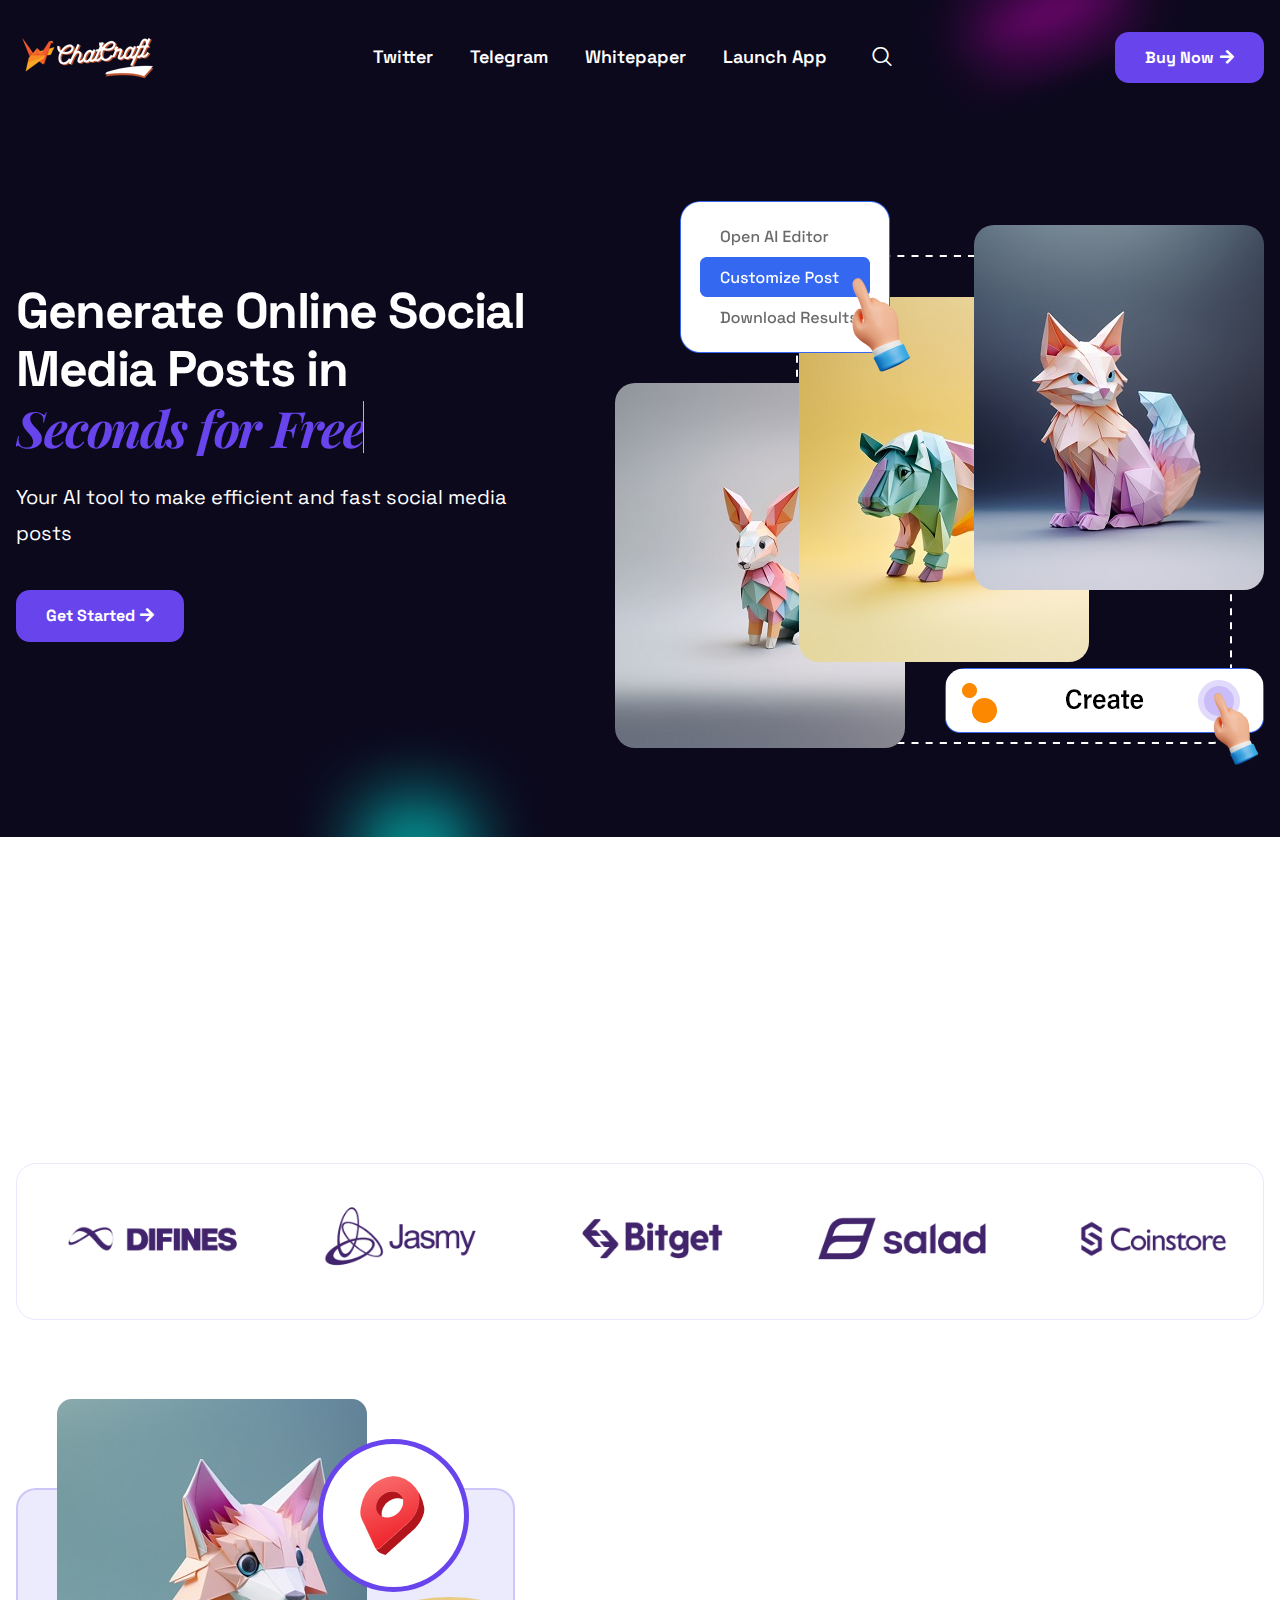
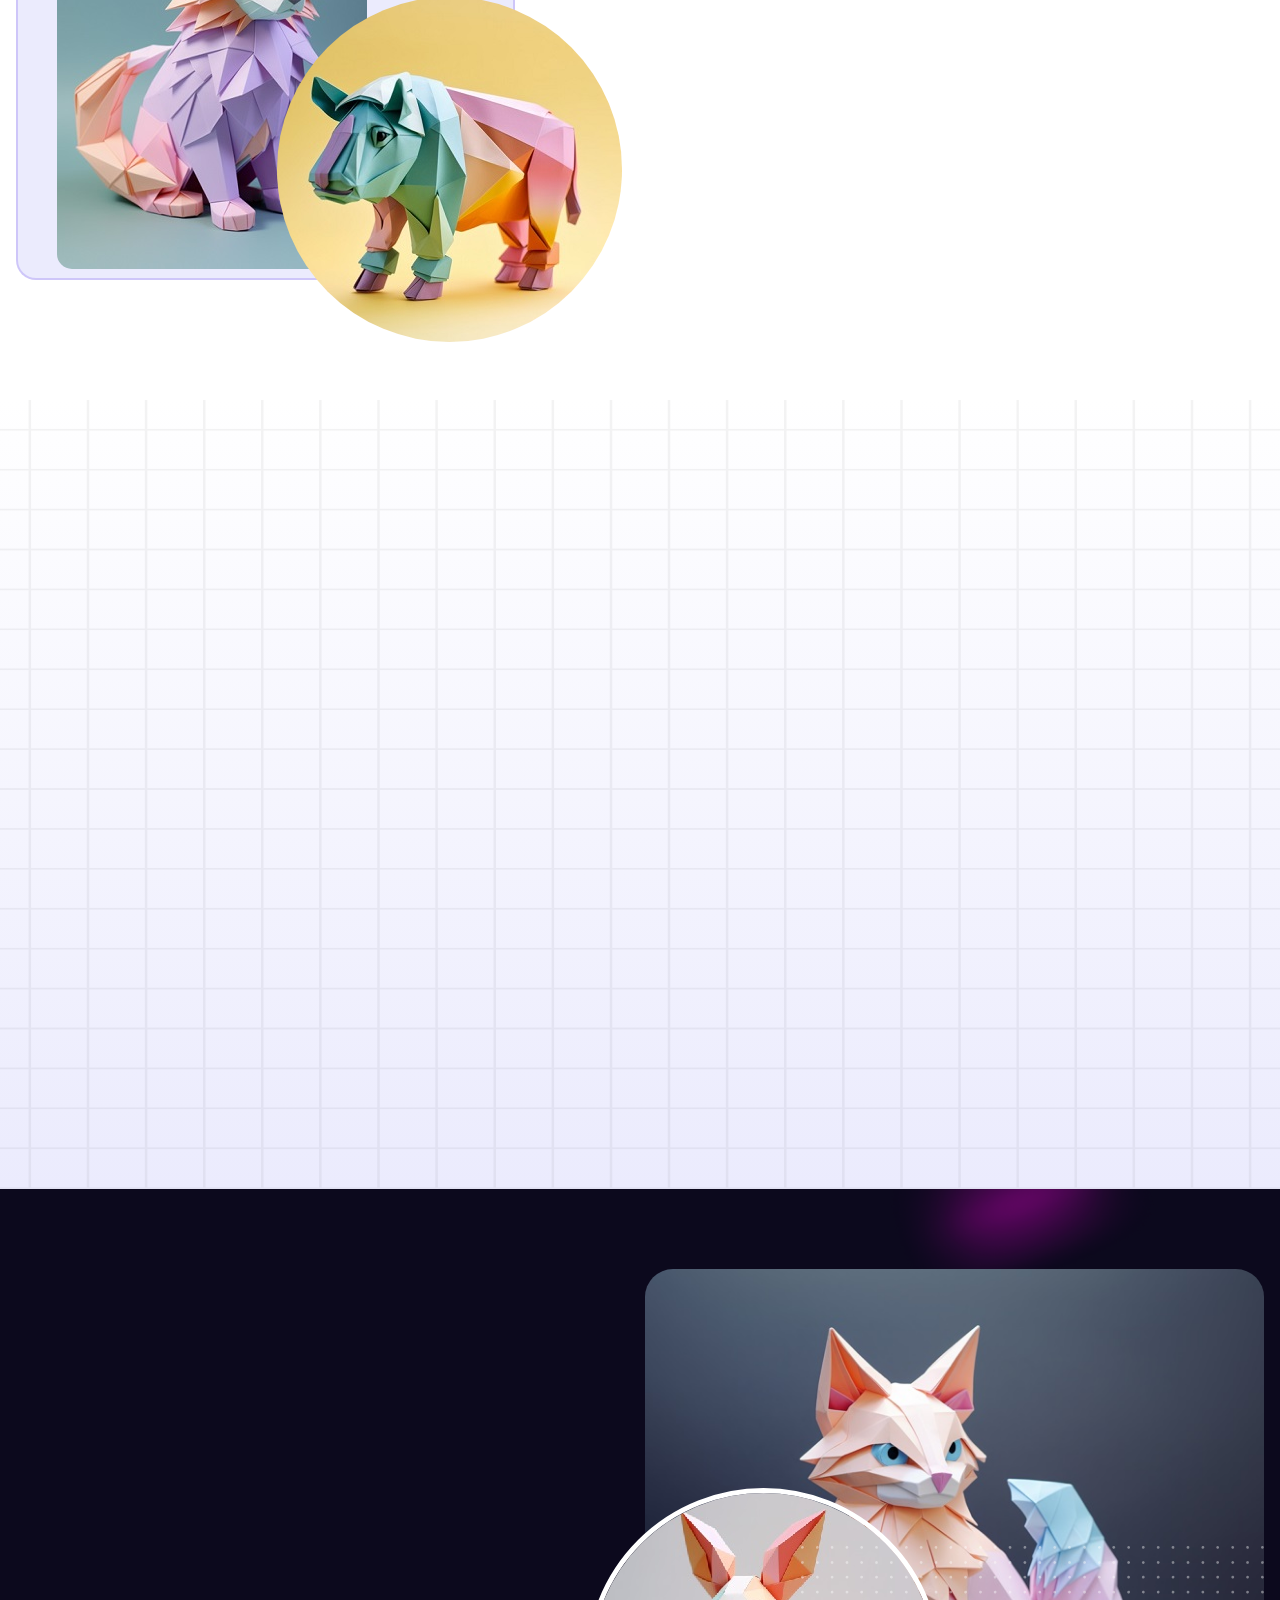
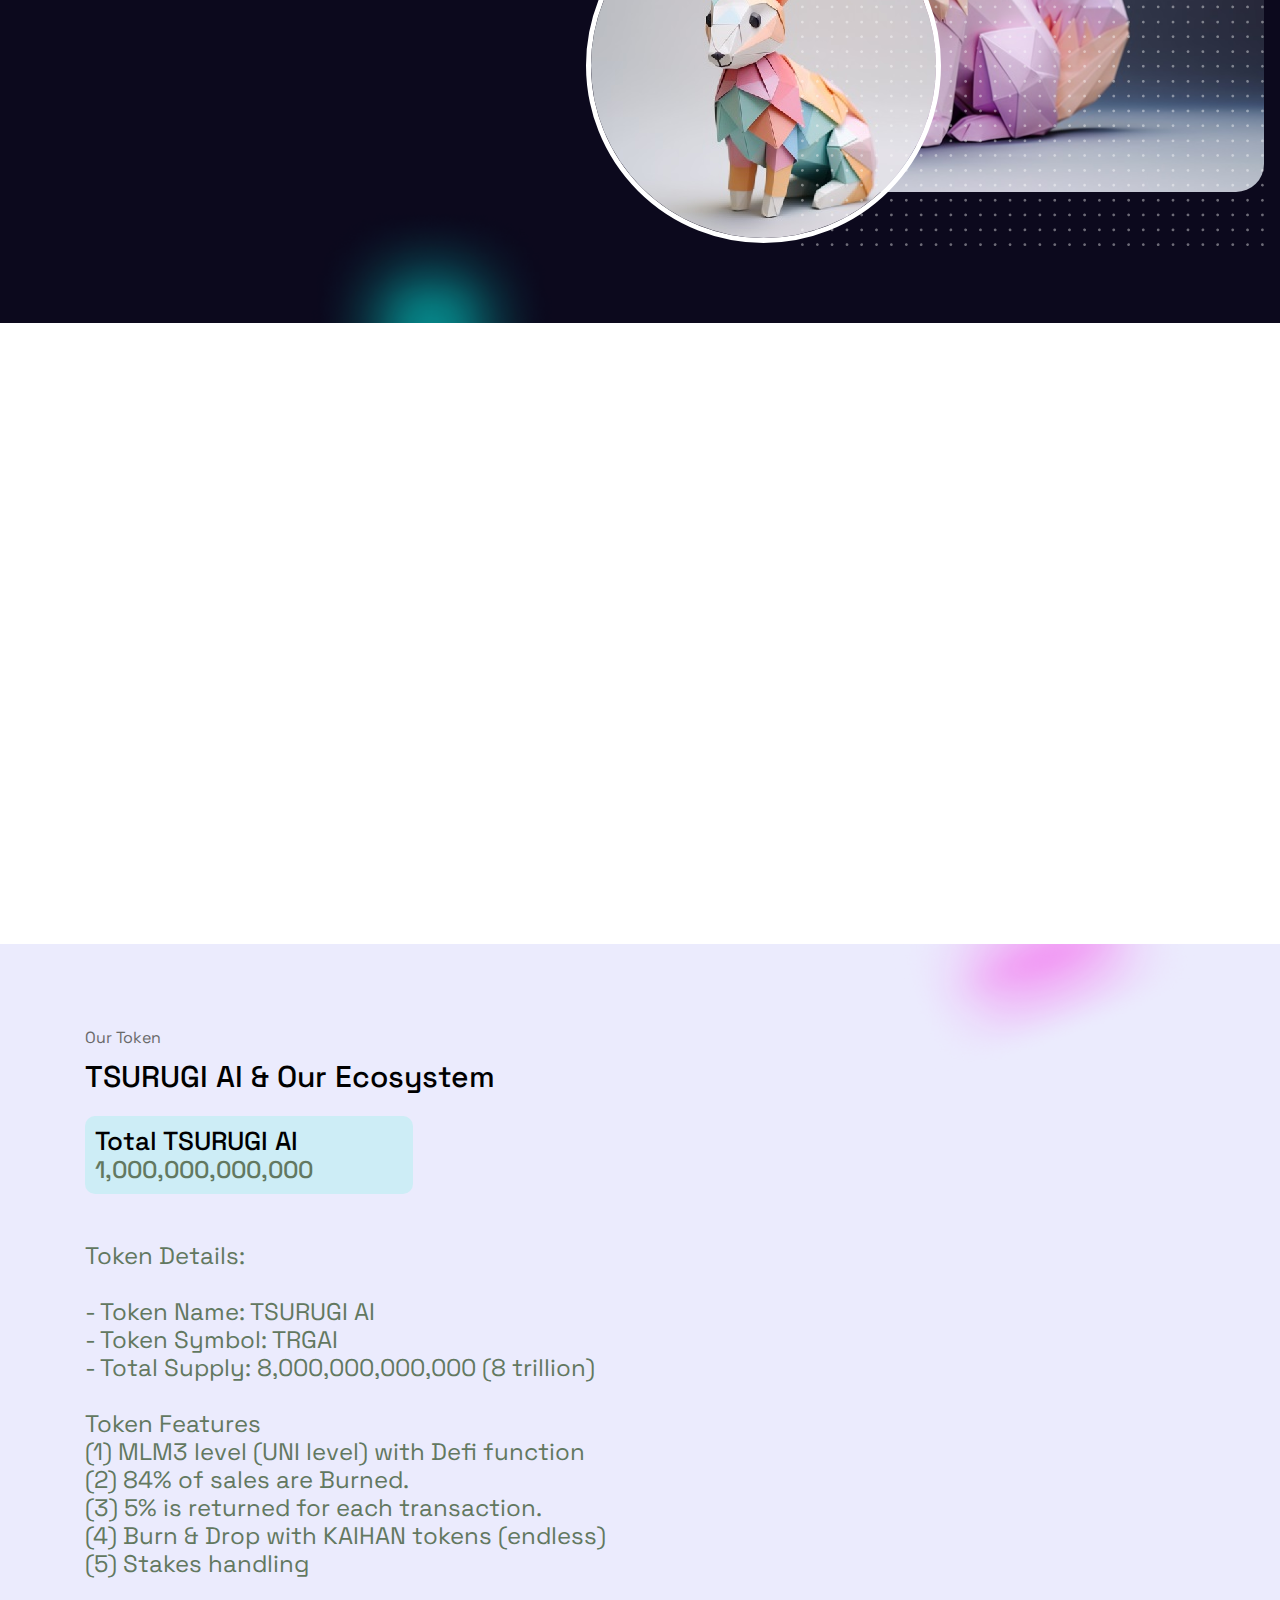
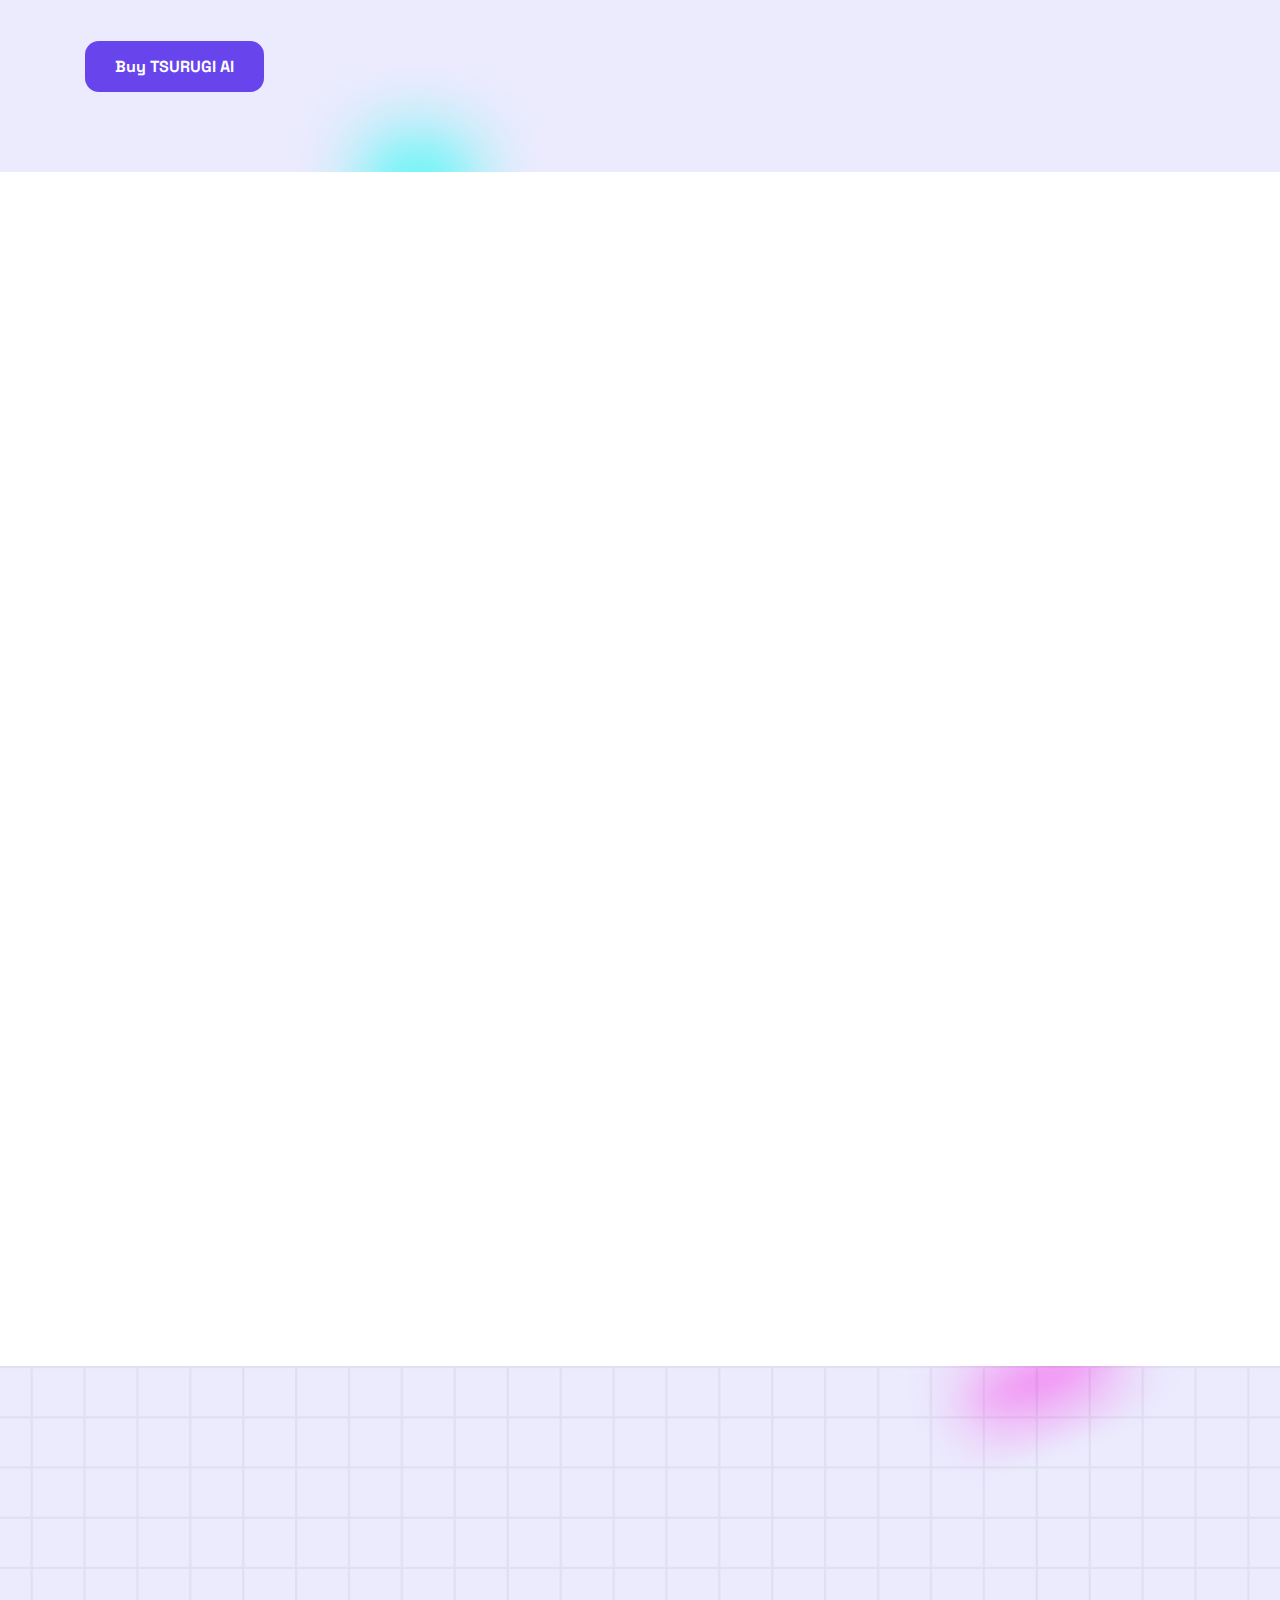
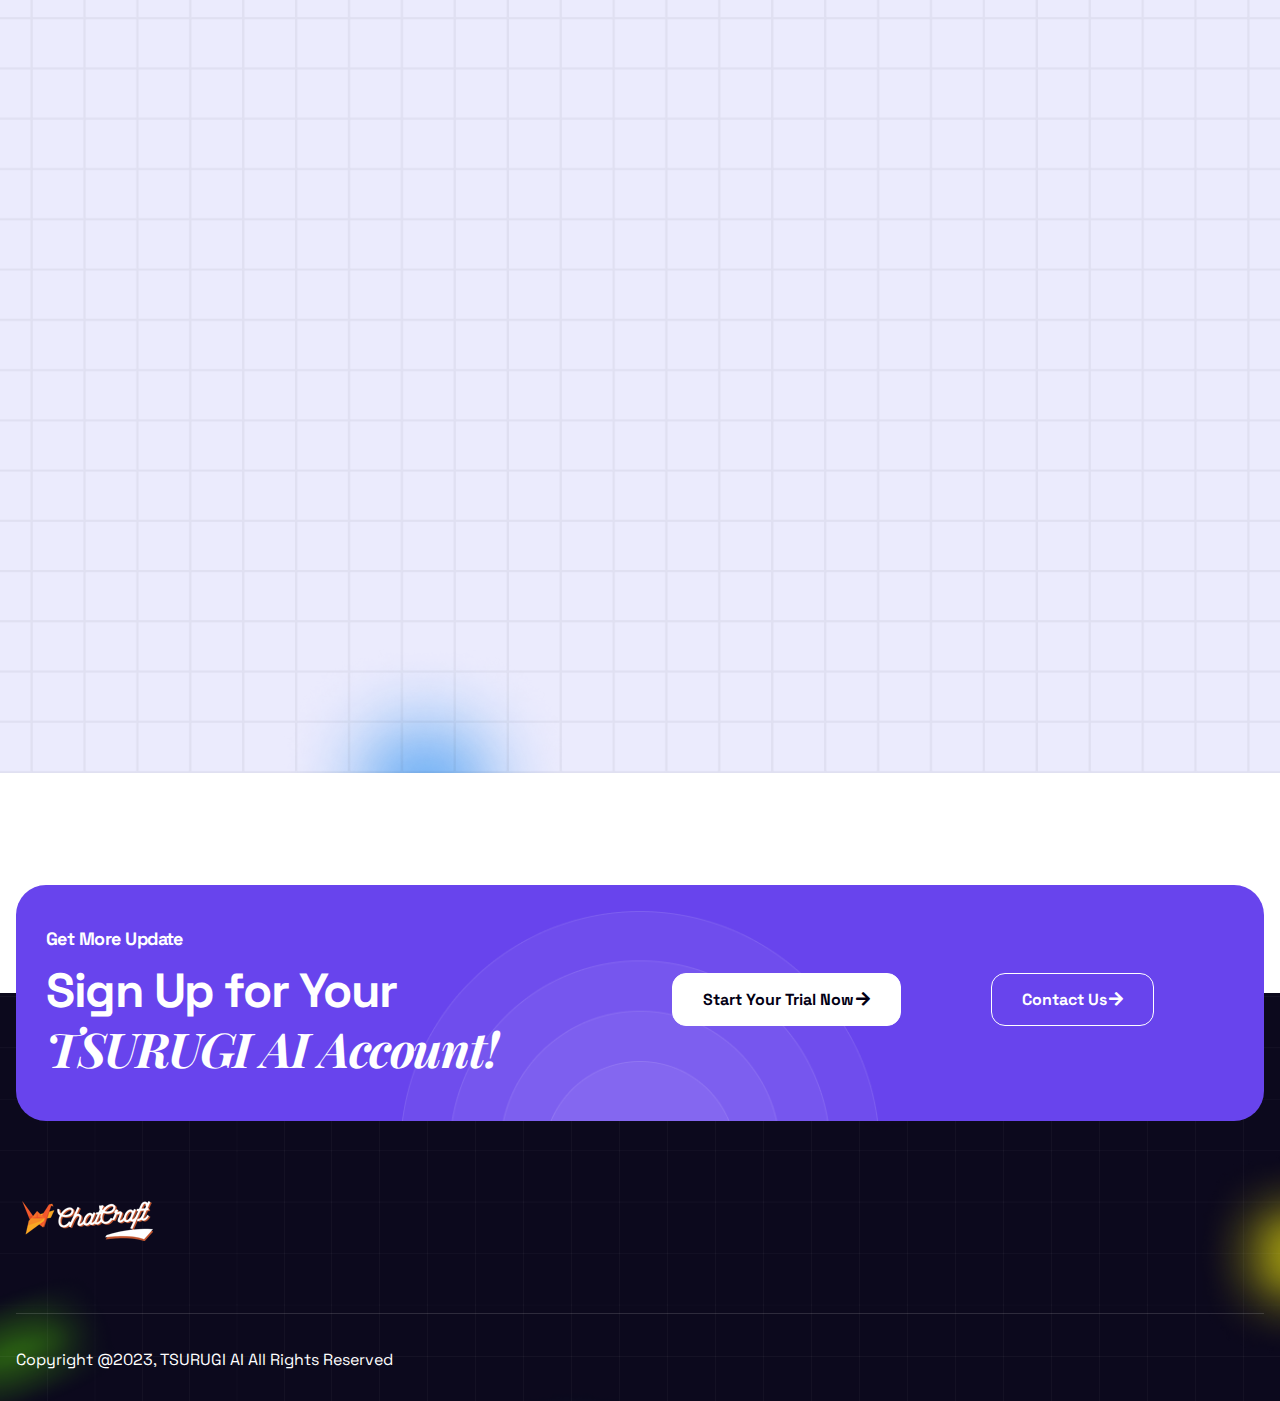
==== commit 192da4ce: "new change in index" ====
--- a/index.html
+++ b/index.html
@@ -1494,6 +1494,7 @@
 					</div>
 				</div>
 			</section>
+			<!-- ========================================== -->
 			<section
 				class="elementor-section elementor-top-section elementor-element elementor-element-9af91bd elementor-reverse-tablet elementor-reverse-mobile_extra elementor-reverse-mobile elementor-section-boxed elementor-section-height-default elementor-section-height-default tf-sticky-section tf-sticky-no"
 				data-id="9af91bd" data-element_type="section"
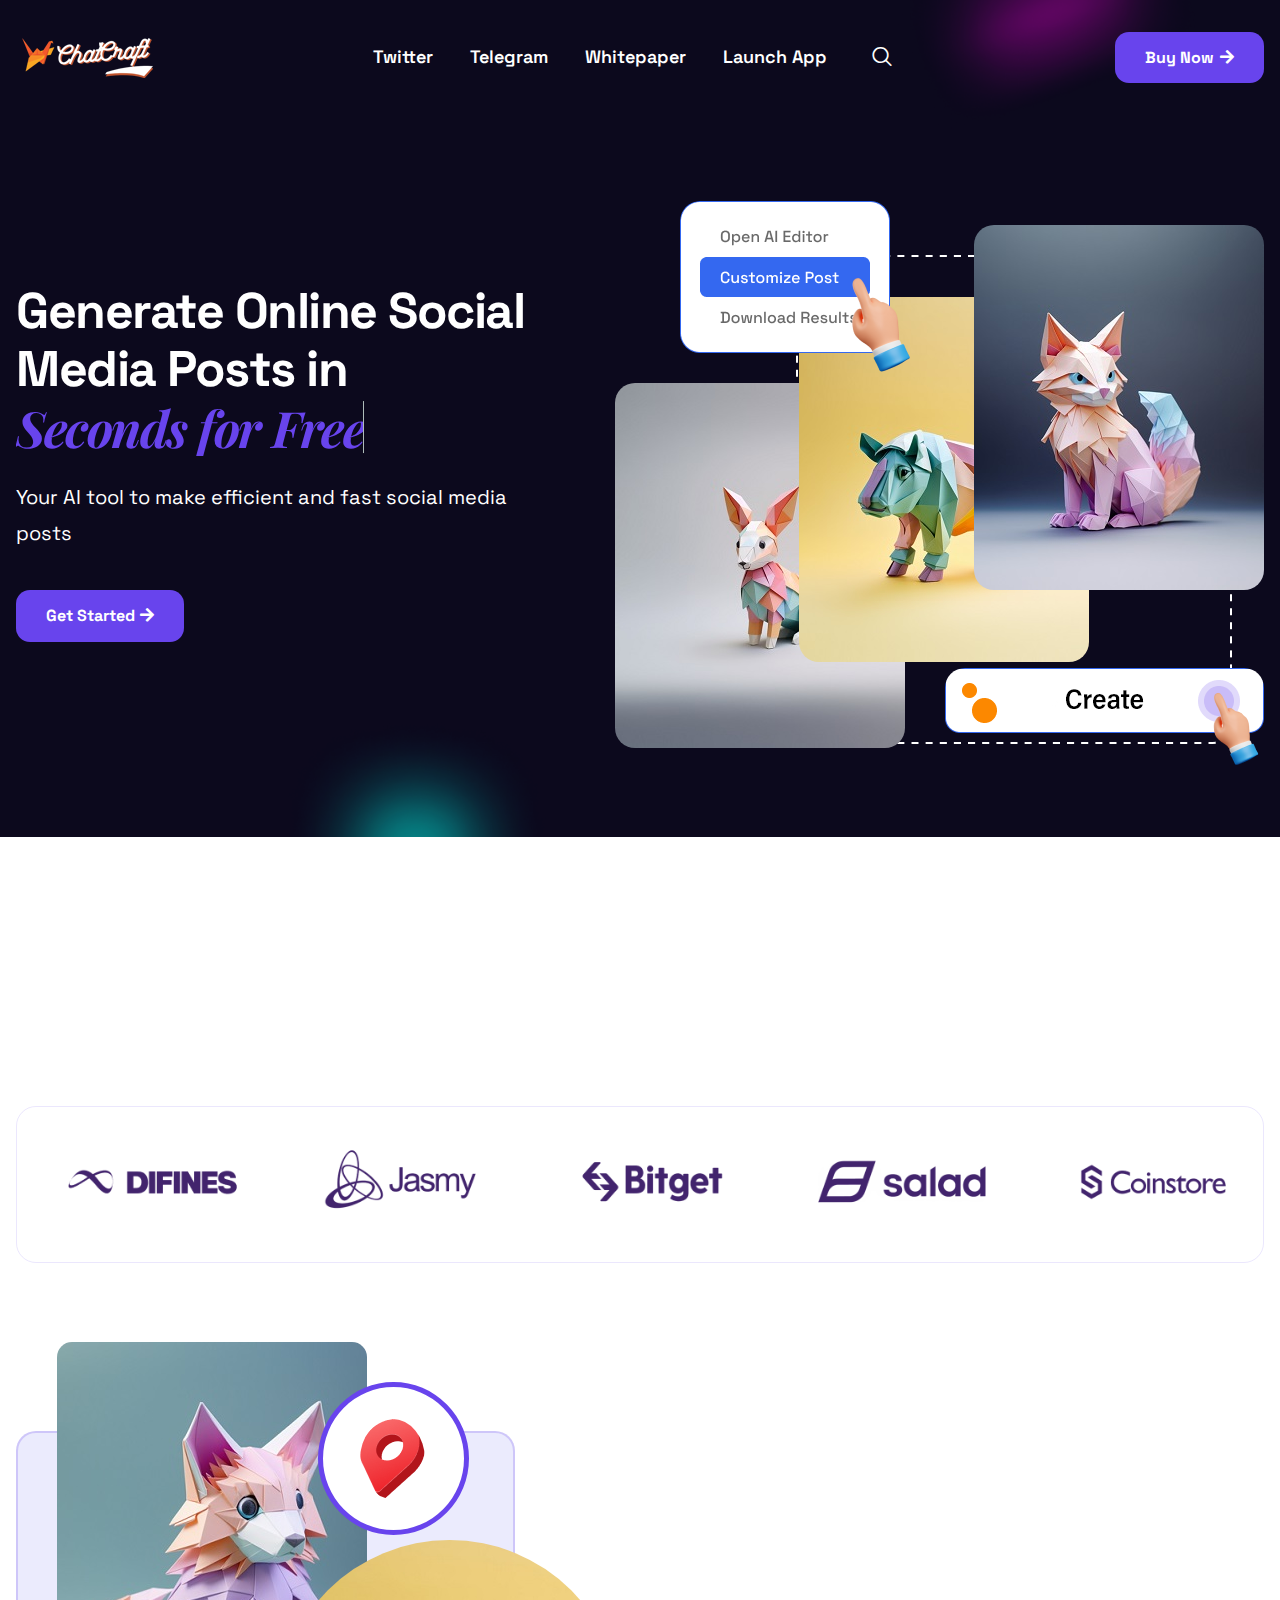
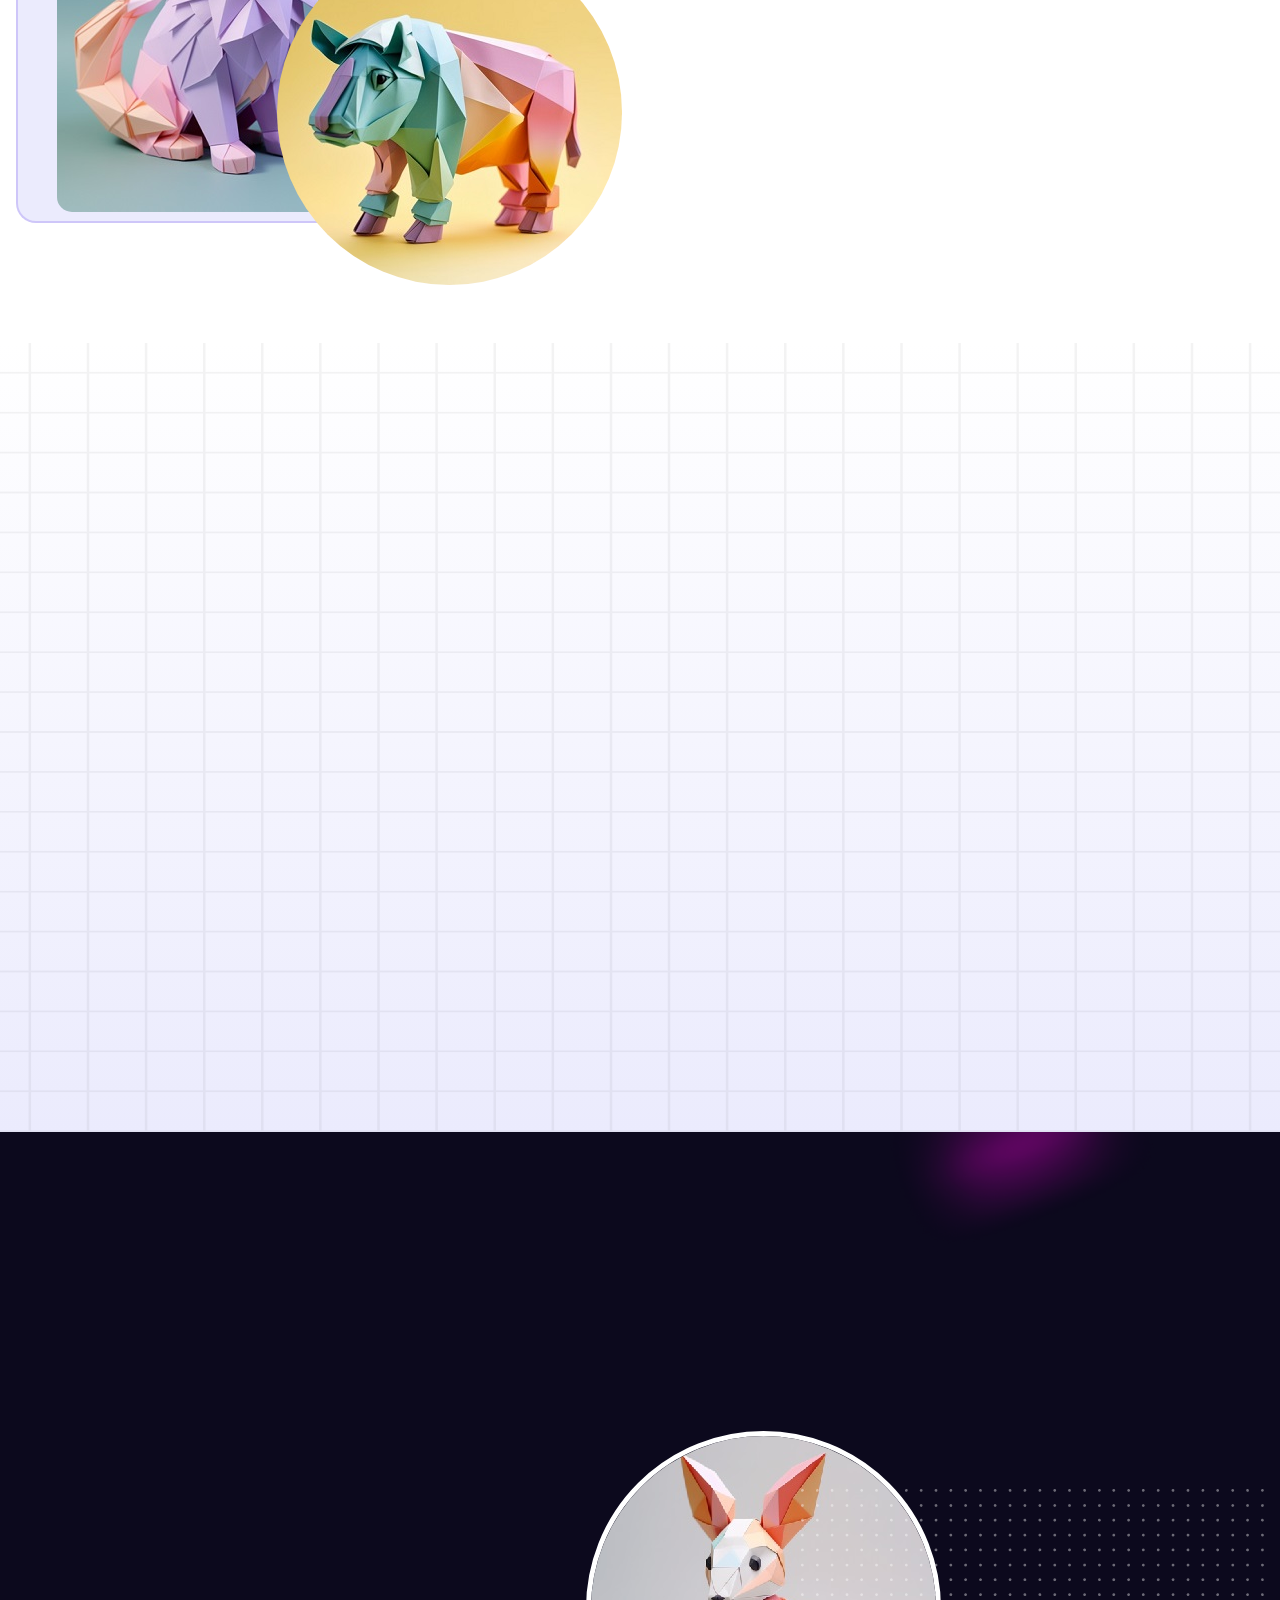
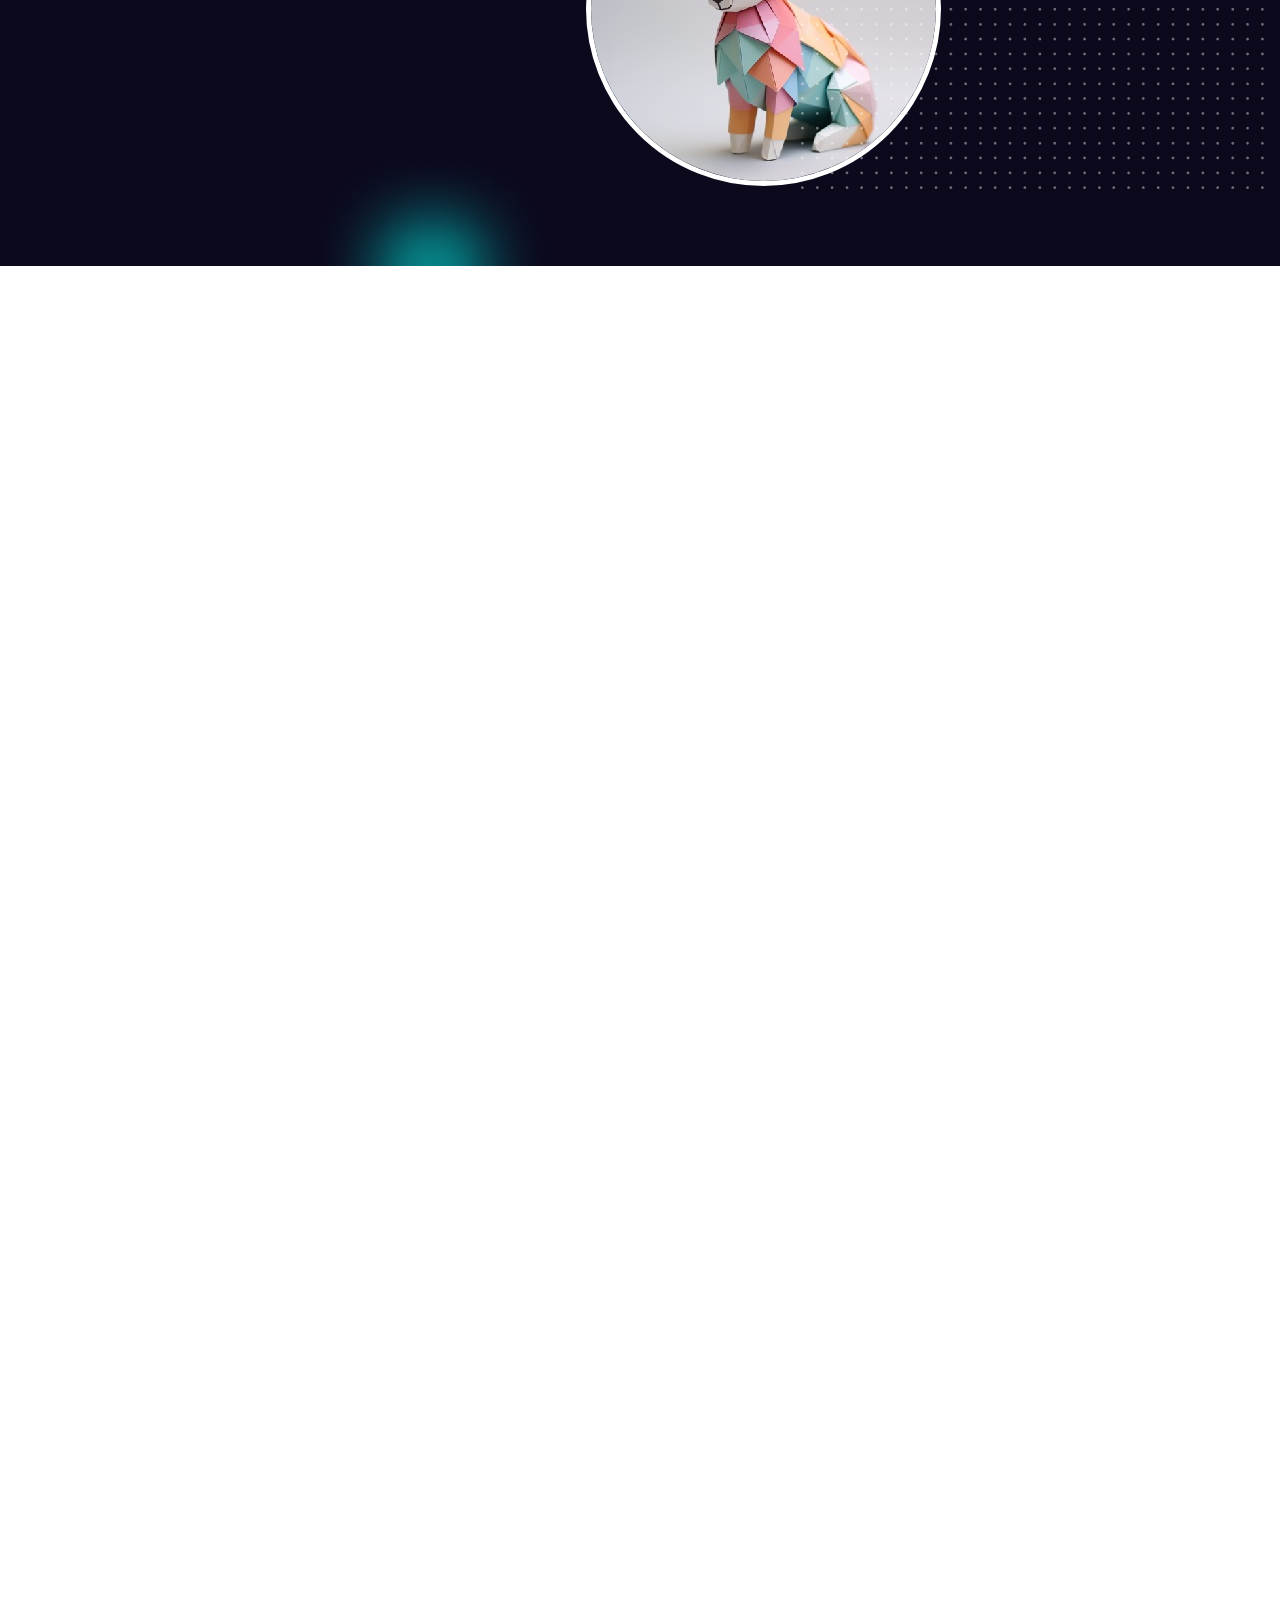
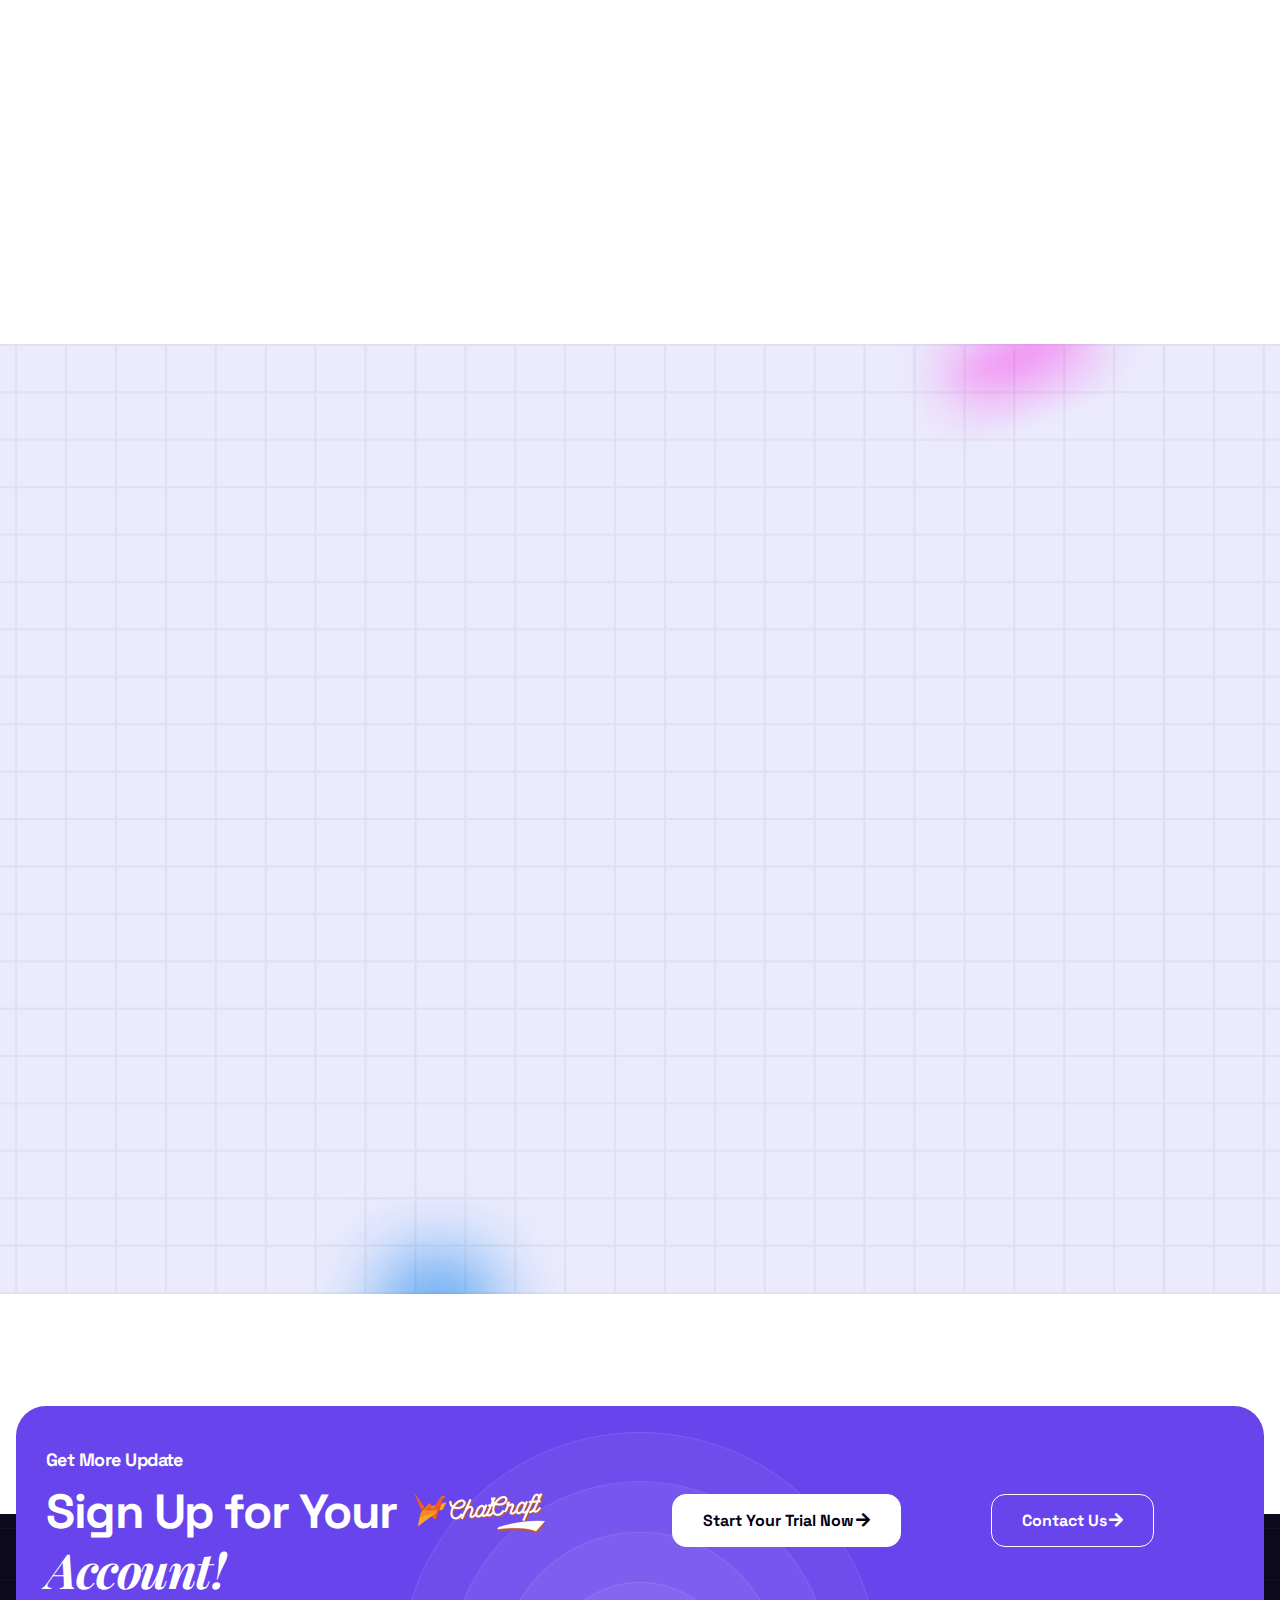
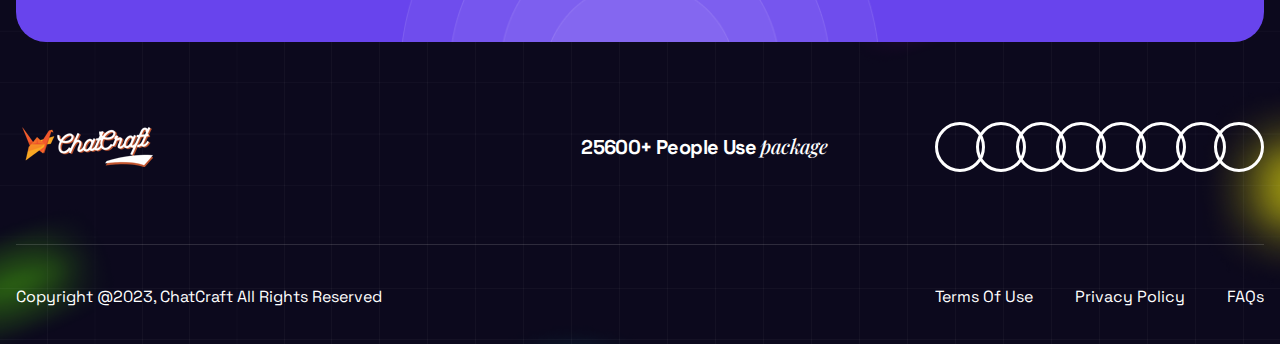
==== commit f4a5d27b: "removed commented lines" ====
--- a/index.html
+++ b/index.html
@@ -5,7 +5,7 @@
 	<meta http-equiv="Content-Type" content="text/html; charset=UTF-8" />
 	<meta name="viewport" content="width=device-width, initial-scale=1">
 	<link rel="profile" href="http://gmpg.org/xfn/11">
-	<title>TSURUGI AI</title>
+	<title>ChatCraft</title>
 	<link rel="canonical" href="http://preview.themeforest.net/munaikit/template-kit/home-01_ext_iframe.html" />
 	<meta name='robots' content='noindex, nofollow' />
 	<script>
@@ -421,59 +421,6 @@
 			font-size: 1.5em;
 			line-height: 1.6;
 		}
-		.token {
-			background-color: var( --e-global-color-7a5519c ) !important;
-			margin: 0 auto 5em auto !important;
-			padding: 5em 1em 5em 1em !important;
-			font-family: "Space Grotesk", Sans-serif;
-		}
-
-.token .container  .sect2-t-1 {
-    font-size: 30px;
-    font-weight: 500;
-    line-height: 50px;
-    color: black;
-    word-break: normal;
-}
-
-.token .container  .sect2-box-1 {
-    display: flex;
-    background-color: #CDEDF6;
-    border: none;
-    border-radius: 10px;
-    width:max-content;
-
-    justify-content: space-between;
-    align-items: center;
-    padding:10px 100px 10px 10px;
-}
-
-.sect2-t-2 {
-    font-size: 26px;
-    font-weight: 500;
-    line-height: 30px;
-    word-break: normal;
-    color: black;
-}
-
-.sect2-t-3 {
-    font-size: 24px;
-    font-weight: 500;
-    line-height: 28px;
-    word-break: normal;
-    color: #627860;
-}
-
-.token .container  .sect2-t-4 {
-    font-size: 24px;
-    word-break: normal;
-    color: #627860;
-    padding:20px 0;
-}
-
-.token .container .sect2-btn {
-    border: none;
-}
 	</style>
 	<link rel='stylesheet' id='template-kit-export-css'
 		href='./munaikit/wp-content/plugins/template-kit-export/public/assets/css/template-kit-export-public.min.css'
@@ -604,12 +551,12 @@
 																	<ul id="menu-main" class="menu">
 																		<li id="menu-item-37"
 																			class="menu-item menu-item-type-custom menu-item-object-custom menu-item-has-children menu-item-37">
-																			<a href="https://twitter.com/TsurugiFinance">Twitter
+																			<a href="#">Twitter
 																			</a>
 																		</li>
 																		<li id="menu-item-42"
 																			class="menu-item menu-item-type-custom menu-item-object-custom menu-item-has-children menu-item-42">
-																			<a href="https://t.me/+a06cacgOuOc5OWNl">Telegram
+																			<a href="#">Telegram
 																			</a>
 																		</li>
 																		<li id="menu-item-43"
@@ -638,12 +585,12 @@
 																<ul id="menu-main" class="menu">
 																	<li id="menu-item-37"
 																		class="menu-item menu-item-type-custom menu-item-object-custom menu-item-has-children menu-item-37">
-																		<a href="https://twitter.com/TsurugiFinance">Twitter
+																		<a href="#">Twitter
 																		</a>
 																	</li>
 																	<li id="menu-item-42"
 																		class="menu-item menu-item-type-custom menu-item-object-custom menu-item-has-children menu-item-42">
-																		<a href="https://t.me/+a06cacgOuOc5OWNl">Telegram
+																		<a href="#">Telegram
 																		</a>
 																	</li>
 																	<li id="menu-item-43"
@@ -965,7 +912,7 @@
 										<h3 class="tf-headline">
 											<span class="tf-text tf-before-text">
 												Best Experience & Power Ai Content Generator That Delivers
-											</span><br>
+											</span>
 											<span class="tf-text tf-highlighted-text tf-highlighted animationtext clip">
 												<span class="cd-words-wrapper"><span
 														class="item-text is-visible">Premium Results</span></span>
@@ -1099,13 +1046,13 @@
 															alt="image"></a>
 												</div>
 											</div>
-											<!-- <div class="item">
+											<div class="item">
 												<div class="image">
 													<a href="#"><img decoding="async"
 															src="./munaikit/wp-content/uploads/2023/08/partner/11.png"
 															alt="image"></a>
 												</div>
-											</div> -->
+											</div>
 										</div>
 									</div>
 								</div>
@@ -1182,7 +1129,7 @@
 										<h3 class="tf-headline">
 											<span class="tf-text tf-before-text">
 												All the Creative Tools you Need in
-											</span><br>
+											</span>
 											<span class="tf-text tf-highlighted-text tf-highlighted animationtext clip">
 												<span class="cd-words-wrapper"><span class="item-text is-visible">One
 														Platform</span></span>
@@ -1266,10 +1213,11 @@
 									<div class="tf-headline-wrap ">
 										<h3 class="tf-headline">
 											<span class="tf-text tf-before-text">
-												Change to TSURUGI AI
-											</span><br>
+												Change to ChatCraft
+											</span>
 											<span class="tf-text tf-highlighted-text tf-highlighted animationtext clip">
-												<span class="cd-words-wrapper"><span class="item-text is-visible">Post Generator</span></span>
+												<span class="cd-words-wrapper"><span class="item-text is-visible">Post
+														Generator</span></span>
 											</span>
 											<span class="tf-text tf-after-text">
 											</span>
@@ -1494,7 +1442,6 @@
 					</div>
 				</div>
 			</section>
-			<!-- ========================================== -->
 			<section
 				class="elementor-section elementor-top-section elementor-element elementor-element-9af91bd elementor-reverse-tablet elementor-reverse-mobile_extra elementor-reverse-mobile elementor-section-boxed elementor-section-height-default elementor-section-height-default tf-sticky-section tf-sticky-no"
 				data-id="9af91bd" data-element_type="section"
@@ -1503,6 +1450,19 @@
 					<div class="elementor-column elementor-col-50 elementor-top-column elementor-element elementor-element-91b4eeb"
 						data-id="91b4eeb" data-element_type="column">
 						<div class="elementor-widget-wrap elementor-element-populated">
+							<!-- <div class="elementor-element elementor-element-19355b2 elementor-widget__width-auto elementor-absolute elementor-hidden-laptop elementor-hidden-tablet_extra elementor-hidden-tablet elementor-hidden-mobile_extra elementor-hidden-mobile elementor-widget elementor-widget-tf-animation-item"
+								data-id="19355b2" data-element_type="widget"
+								data-settings="{&quot;_position&quot;:&quot;absolute&quot;}"
+								data-widget_type="tf-animation-item.default">
+								<div class="elementor-widget-container">
+									<div id="tf-animation-item-19355b2" class="tf-animation-item default"
+										data-tabid="19355b2">
+										<div class="animation-image ribbon-rotate"><img decoding="async"
+												src="./munaikit/wp-content/uploads/2023/08/Frame-1.png" alt="image">
+										</div>
+									</div>
+								</div>
+							</div> -->
 							<div class="elementor-element elementor-element-0ddb513 animated-slow elementor-invisible elementor-widget elementor-widget-heading"
 								data-id="0ddb513" data-element_type="widget"
 								data-settings="{&quot;_animation&quot;:&quot;fadeInUp&quot;}"
@@ -1521,7 +1481,7 @@
 										<h3 class="tf-headline">
 											<span class="tf-text tf-before-text">
 												Online, Intuitive Design Editor
-											</span><br>
+											</span>
 											<span class="tf-text tf-highlighted-text tf-highlighted animationtext clip">
 												<span class="cd-words-wrapper"><span
 														class="item-text is-visible">Integration</span></span>
@@ -1691,7 +1651,7 @@
 										<h3 class="tf-headline">
 											<span class="tf-text tf-before-text">
 												Discover More Helpful Social Media Artificial
-											</span><br>
+											</span>
 											<span class="tf-text tf-highlighted-text tf-highlighted animationtext clip">
 												<span class="cd-words-wrapper"><span
 														class="item-text is-visible">Intelligence Features</span></span>
@@ -1873,40 +1833,6 @@
 							</section>
 						</div>
 					</div>
-				</div>
-			</section>
-			<section class="token elementor-section elementor-top-section elementor-element elementor-element-d125aea elementor-reverse-mobile elementor-section-boxed elementor-section-height-default elementor-section-height-default tf-sticky-section tf-sticky-no" id="token"  data-element_type="section"
-			data-settings="{&quot;background_background&quot;:&quot;classic&quot;,&quot;tf_sticky&quot;:&quot;no&quot;}">
-        
-				<div class="container">
-					<div class="token__title">Our Token</div>
-					<p class="sect2-t-1">TSURUGI AI & Our Ecosystem</p>
-					<div class="sect2-box-1">
-						<div class="txt-box">
-							<div class="sect2-t-2">Total TSURUGI AI</div>
-							<div class="sect2-t-3">1,000,000,000,000</div>
-						</div>
-						<div class="btn-box">
-							<a href="#"><img src="./assets/image/Button → SVG.png" id="more-btn" alt=""></a>
-						</div>
-					</div>
-					<br>
-					<p class="sect2-t-4">
-						Token Details:
-						<br><br>
-						- Token Name: TSURUGI AI<br>
-						- Token Symbol: TRGAI<br>
-						- Total Supply: 8,000,000,000,000 (8 trillion)<br><br>
-		
-						Token Features<br>
-						(1) MLM3 level (UNI level) with Defi function<br>
-						(2) 84% of sales are Burned.<br>
-						(3) 5% is returned for each transaction.<br>
-						(4) Burn & Drop with KAIHAN tokens (endless)<br>
-						(5) Stakes handling<br>
-						<br>
-					</p>
-					<button class="sect2-btn elementor-button elementor-button-link elementor-size-sm elementor-animation-shrink">Buy TSURUGI AI</button>
 				</div>
 			</section>
 			<section
@@ -2075,7 +2001,7 @@
 																<div class="elementor-widget-container">
 																	<h4
 																		class="elementor-heading-title elementor-size-default">
-																		TSURUGI AI</h4>
+																		ChatCraft</h4>
 																</div>
 															</div>
 															<div class="elementor-element elementor-element-0bd7772 elementor-widget elementor-widget-text-editor"
@@ -2163,7 +2089,7 @@
 										<h3 class="tf-headline">
 											<span class="tf-text tf-before-text">
 												Amazing Pricing Package For Generate Social
-											</span><br>
+											</span>
 											<span class="tf-text tf-highlighted-text tf-highlighted animationtext clip">
 												<span class="cd-words-wrapper"><span class="item-text is-visible">Media
 														Post</span></span>
@@ -2378,14 +2304,6 @@
 														Plan</h4>
 												</div>
 											</div>
-											<!-- <div class="elementor-element elementor-element-997505a elementor-widget elementor-widget-text-editor"
-												data-id="997505a" data-element_type="widget"
-												data-widget_type="text-editor.default">
-												<div class="elementor-widget-container">
-													<p>Accusamus etiusto dignissimos ducim blanditiis praesen voluptatum
-													</p>
-												</div>
-											</div> -->
 											<div class="elementor-element elementor-element-7483d59 elementor-widget elementor-widget-elementskit-heading"
 												data-id="7483d59" data-element_type="widget"
 												data-widget_type="elementskit-heading.default">
@@ -2508,8 +2426,11 @@
 																			<h2
 																				class="ekit-heading--title elementskit-section-title ">
 																				Sign Up for Your
-																				
-																				<span><span>TSURUGI AI Account!</span></span>
+																				<img width="166" height="40" style="margin-bottom: -5px;"
+																				src="./munaikit/wp-content/uploads/2023/08/Logo.png"
+																				class="attachment-full size-full wp-image-33"
+																				alt="" loading="lazy" />
+																				<span><span>Account!</span></span>
 																				
 																			</h2>
 																		</div>
@@ -2635,7 +2556,7 @@
 															</div>
 														</div>
 													</div>
-													<!-- <div class="elementor-column elementor-col-33 elementor-inner-column elementor-element elementor-element-c7faf4b"
+													<div class="elementor-column elementor-col-33 elementor-inner-column elementor-element elementor-element-c7faf4b"
 														data-id="c7faf4b" data-element_type="column">
 														<div class="elementor-widget-wrap elementor-element-populated">
 															<div class="elementor-element elementor-element-8e98e10 elementor-widget__width-auto elementor-widget elementor-widget-elementskit-heading"
@@ -2654,8 +2575,8 @@
 																</div>
 															</div>
 														</div>
-													</div> -->
-													<!-- <div class="elementor-column elementor-col-33 elementor-inner-column elementor-element elementor-element-312b3bd"
+													</div>
+													<div class="elementor-column elementor-col-33 elementor-inner-column elementor-element elementor-element-312b3bd"
 														data-id="312b3bd" data-element_type="column">
 														<div class="elementor-widget-wrap elementor-element-populated">
 															<div class="elementor-element elementor-element-10ed0a1 elementor-widget__width-auto elementor-widget elementor-widget-image"
@@ -2739,7 +2660,7 @@
 																</div>
 															</div>
 														</div>
-													</div> -->
+													</div>
 												</div>
 											</section>
 											
@@ -2757,7 +2678,60 @@
 																<div class="elementor-widget-container">
 																	<p
 																		class="elementor-heading-title elementor-size-default">
-																		Copyright @2023, TSURUGI AI All Rights Reserved</p>
+																		Copyright @2023, ChatCraft All Rights Reserved</p>
+																</div>
+															</div>
+														</div>
+													</div>
+													<div class="elementor-column elementor-col-50 elementor-inner-column elementor-element elementor-element-7905158"
+														data-id="7905158" data-element_type="column">
+														<div class="elementor-widget-wrap elementor-element-populated">
+															<div class="elementor-element elementor-element-03b2059 elementor-icon-list--layout-inline elementor-mobile-align-center elementor-widget__width-auto elementor-list-item-link-full_width elementor-widget elementor-widget-icon-list"
+																data-id="03b2059" data-element_type="widget"
+																data-widget_type="icon-list.default">
+																<div class="elementor-widget-container">
+																	<ul
+																		class="elementor-icon-list-items elementor-inline-items">
+																		<li
+																			class="elementor-icon-list-item elementor-inline-item">
+																			<a href="#">
+																				<span
+																					class="elementor-icon-list-text">Terms
+																					Of Use</span>
+																			</a>
+																		</li>
+																		<li
+																			class="elementor-icon-list-item elementor-inline-item">
+																			<a href="#">
+																				<span
+																					class="elementor-icon-list-text">Privacy
+																					Policy</span>
+																			</a>
+																		</li>
+																		<li
+																			class="elementor-icon-list-item elementor-inline-item">
+																			<a href="#">
+																				<span
+																					class="elementor-icon-list-text">FAQs</span>
+																			</a>
+																		</li>
+																	</ul>
+																</div>
+															</div>
+															<div class="elementor-element elementor-element-e6d6c74 elementor-widget elementor-widget-tf-scroll-top"
+																data-id="e6d6c74" data-element_type="widget"
+																data-widget_type="tf-scroll-top.default">
+																<div class="elementor-widget-container">
+																	<div id="tf-scroll-top"
+																		class="tf-scroll-top scroll-and-show scroll-top-position-right from-bottom"
+																		data-tabid="e6d6c74"
+																		data-type="scroll-and-show">
+																		<a href="#" class="inner-scroll-top">
+																			<span class="icon-scroll-top"><i
+																					aria-hidden="true"
+																					class="fas fa-chevron-up"></i></span>
+																		</a>
+																	</div>
 																</div>
 															</div>
 														</div>
@@ -2868,4 +2842,4 @@
 			id="elementskit-elementor-js"></script>
 </body>
 
-</html>
+</html>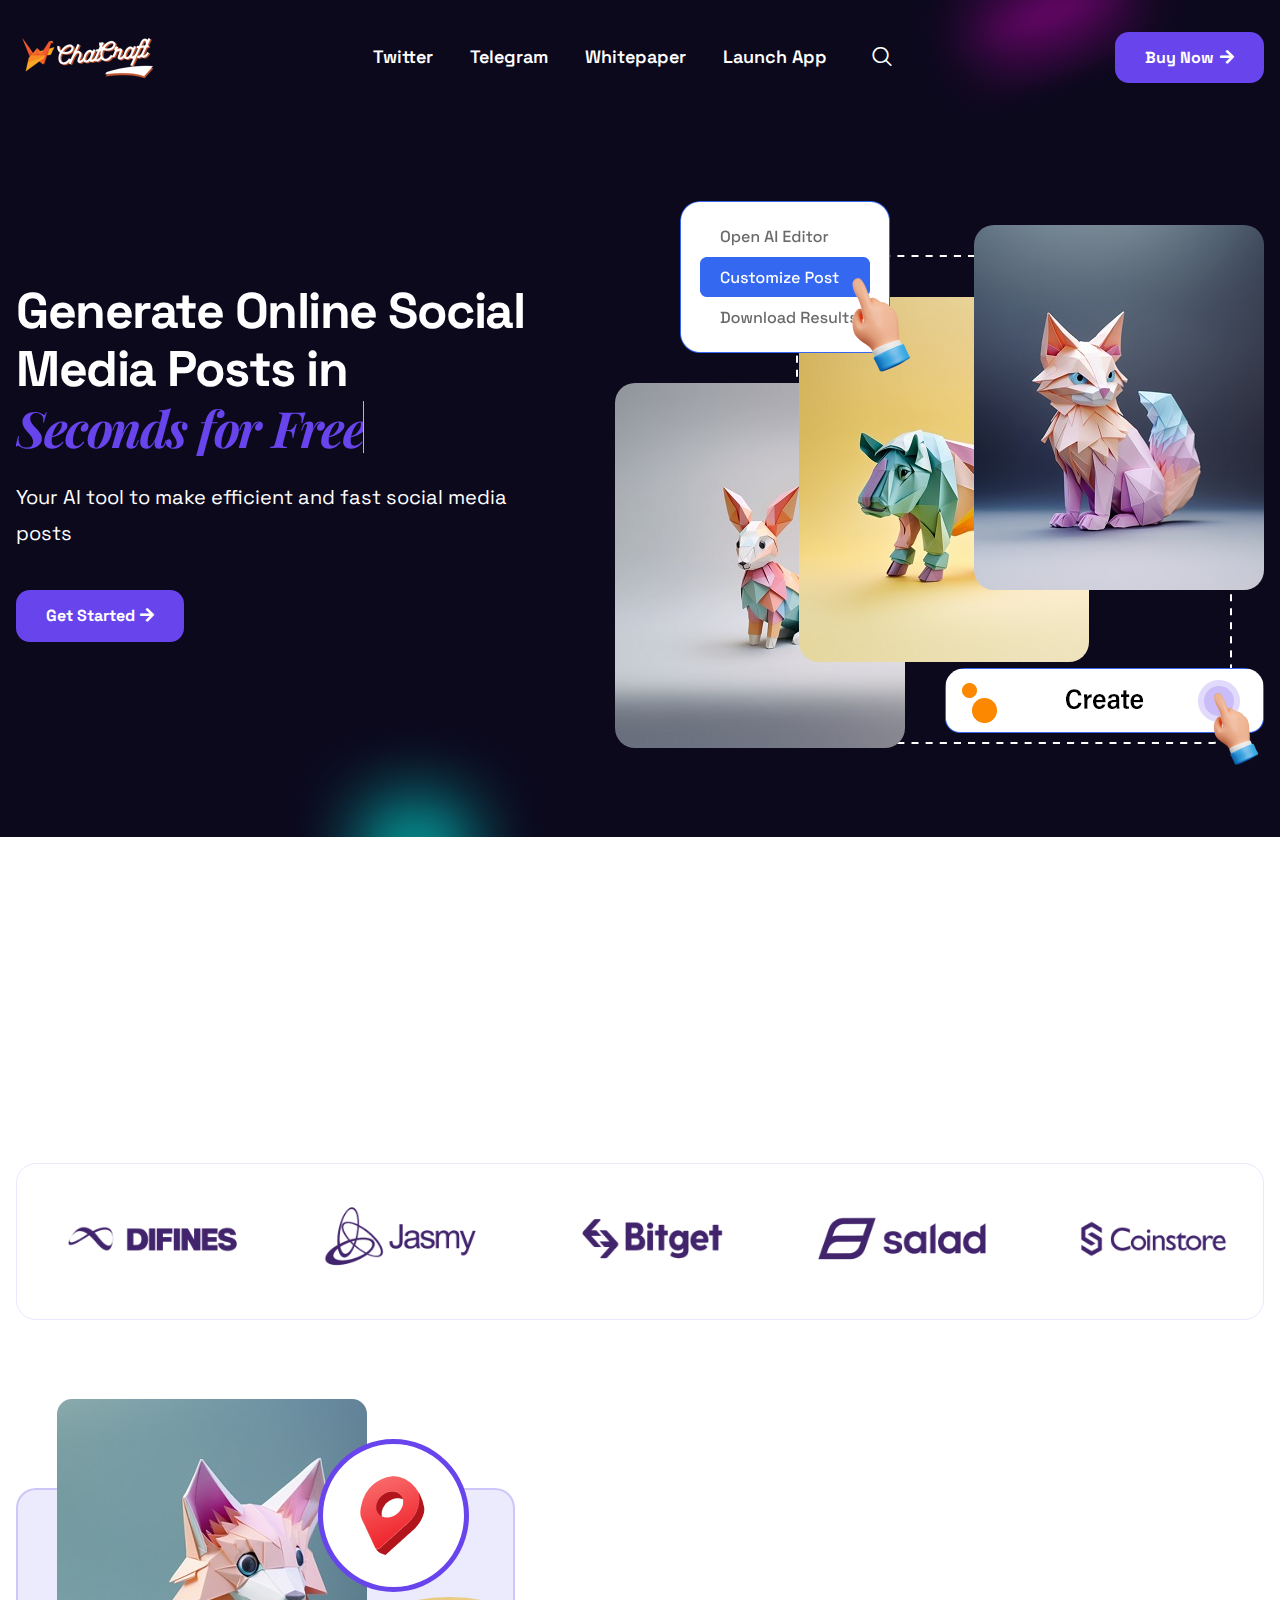
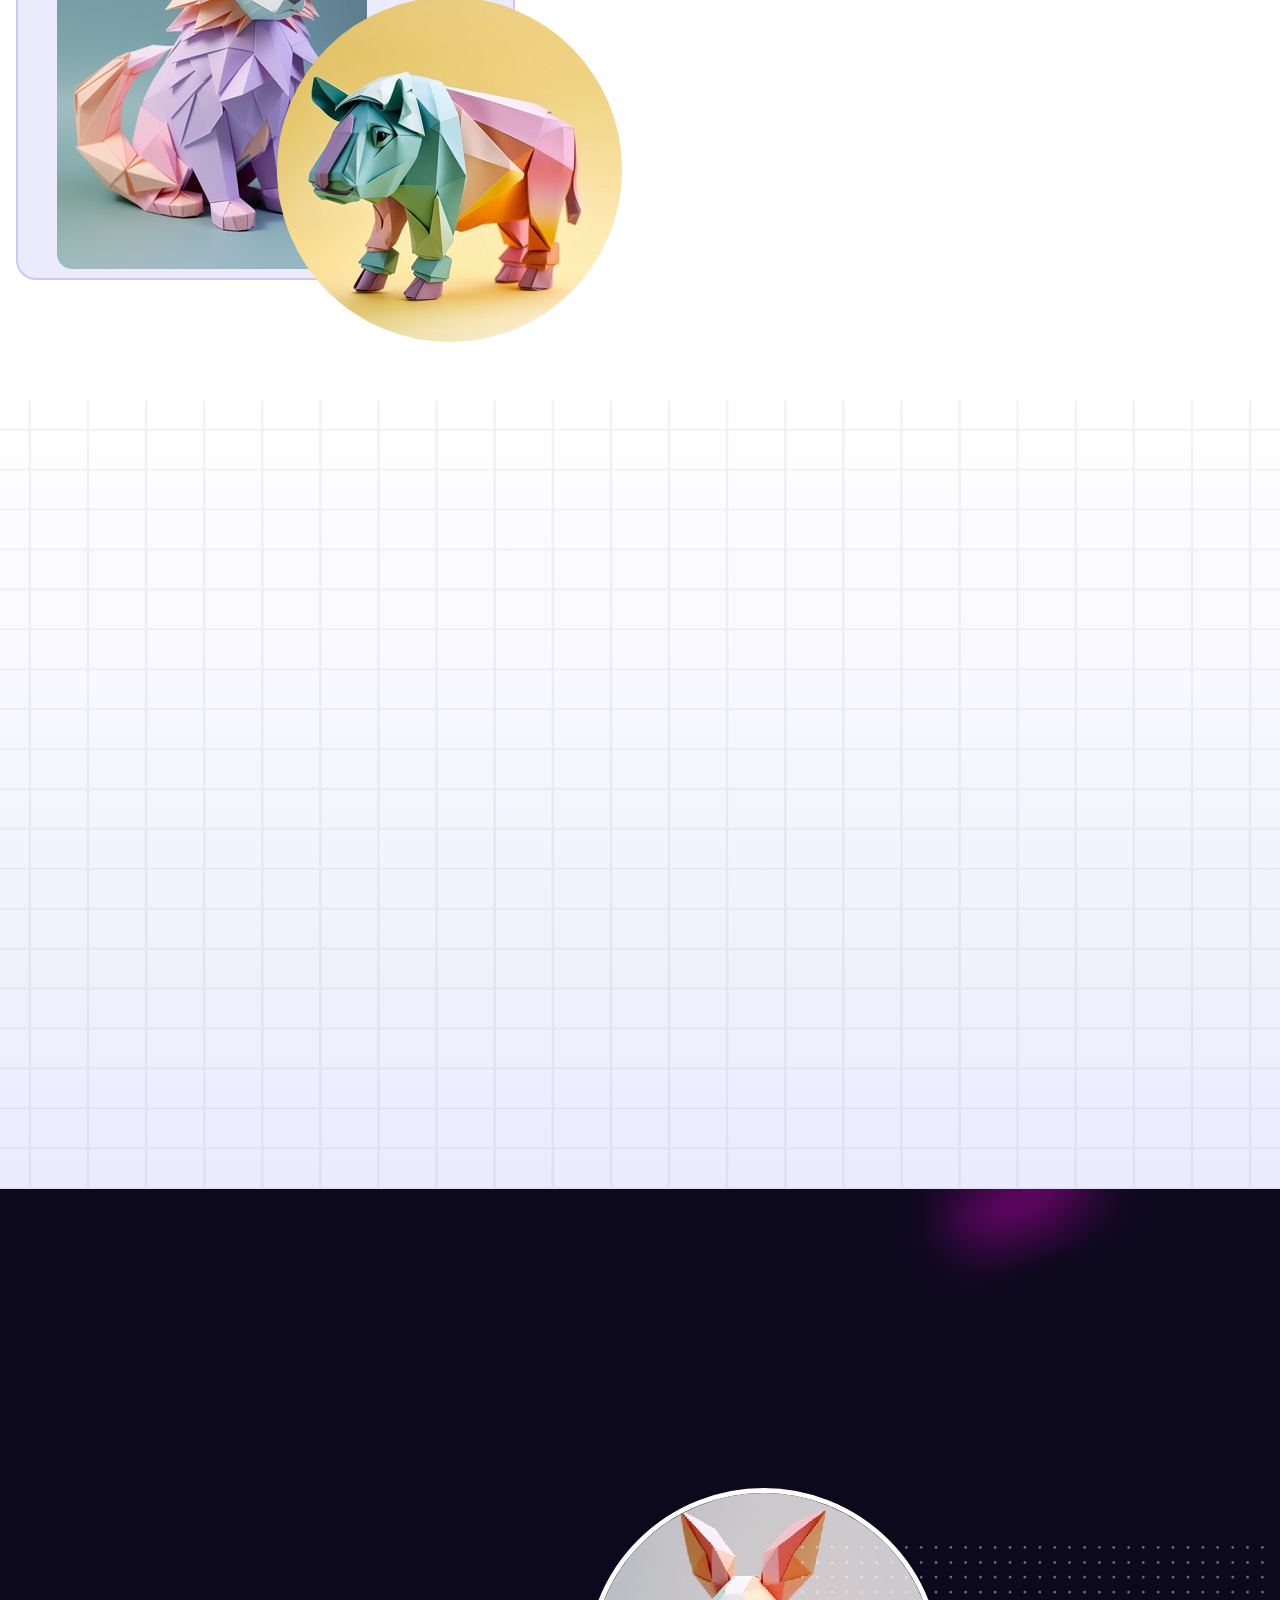
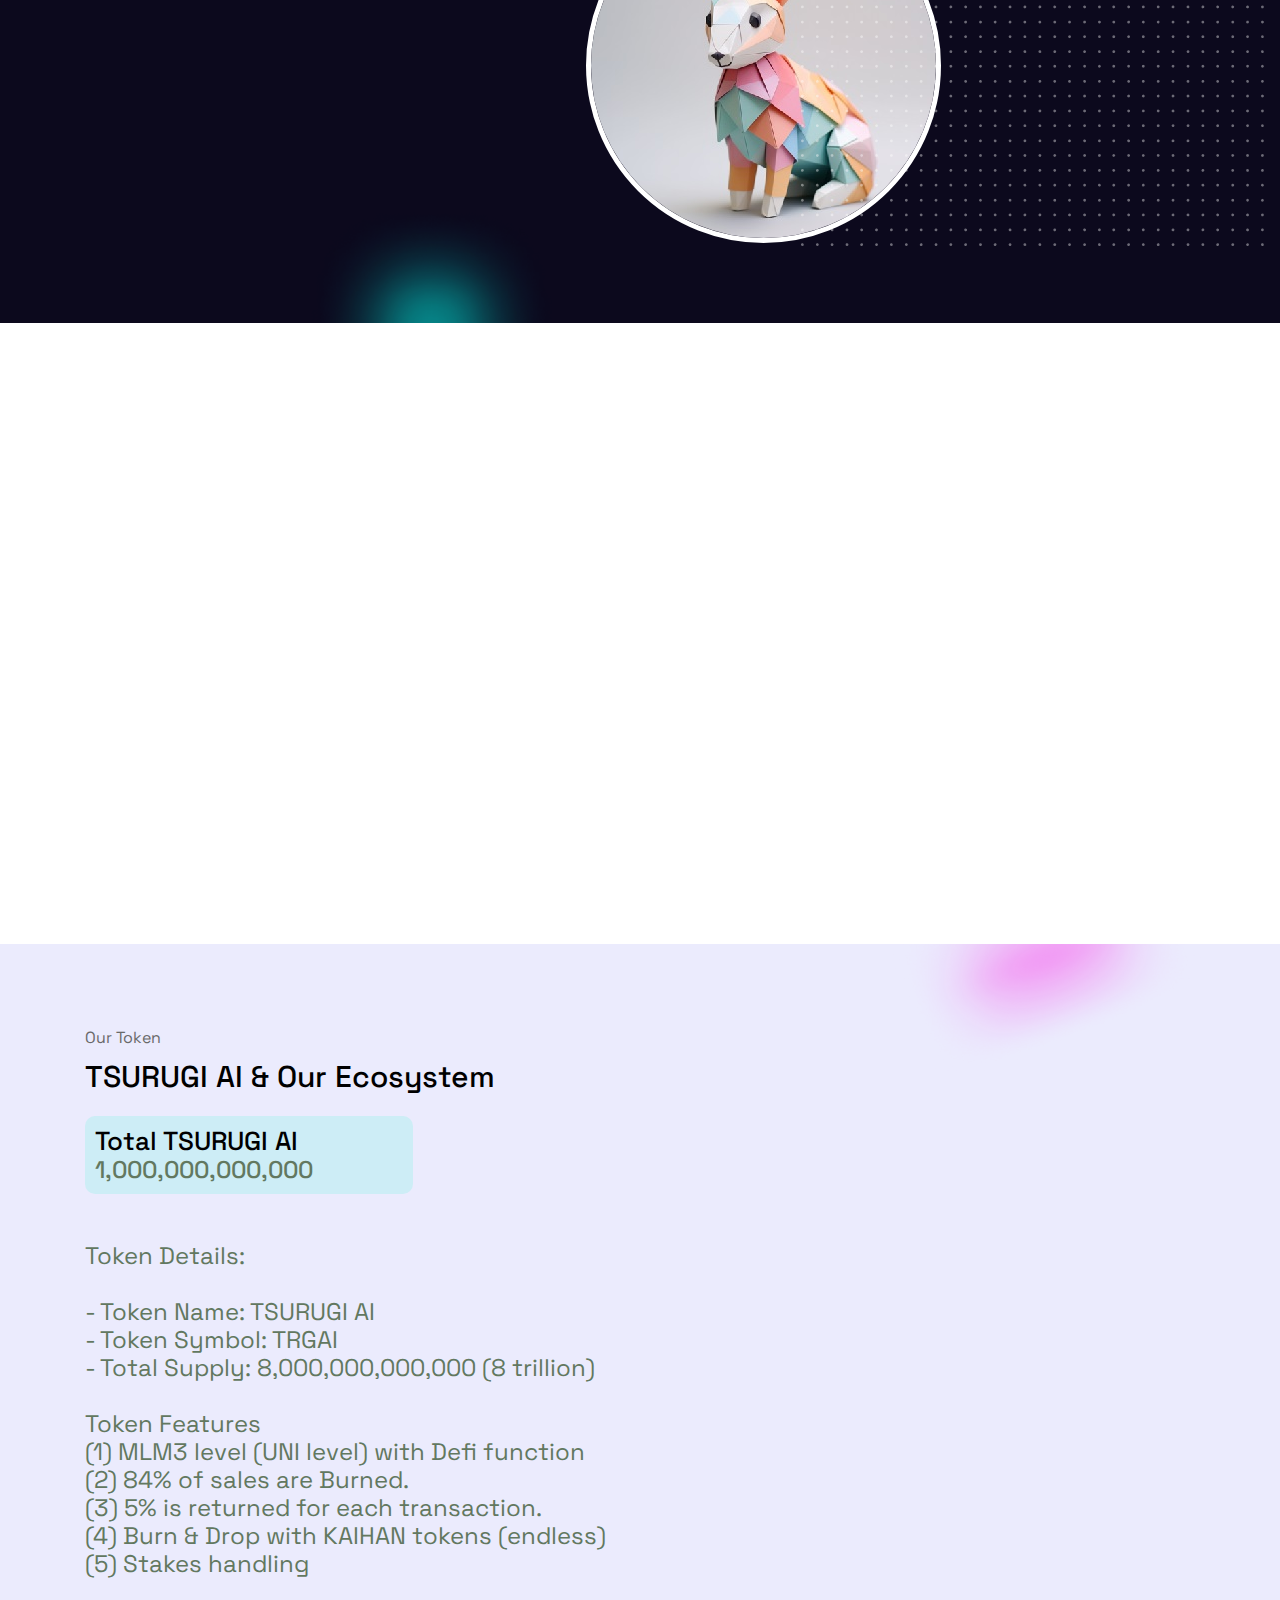
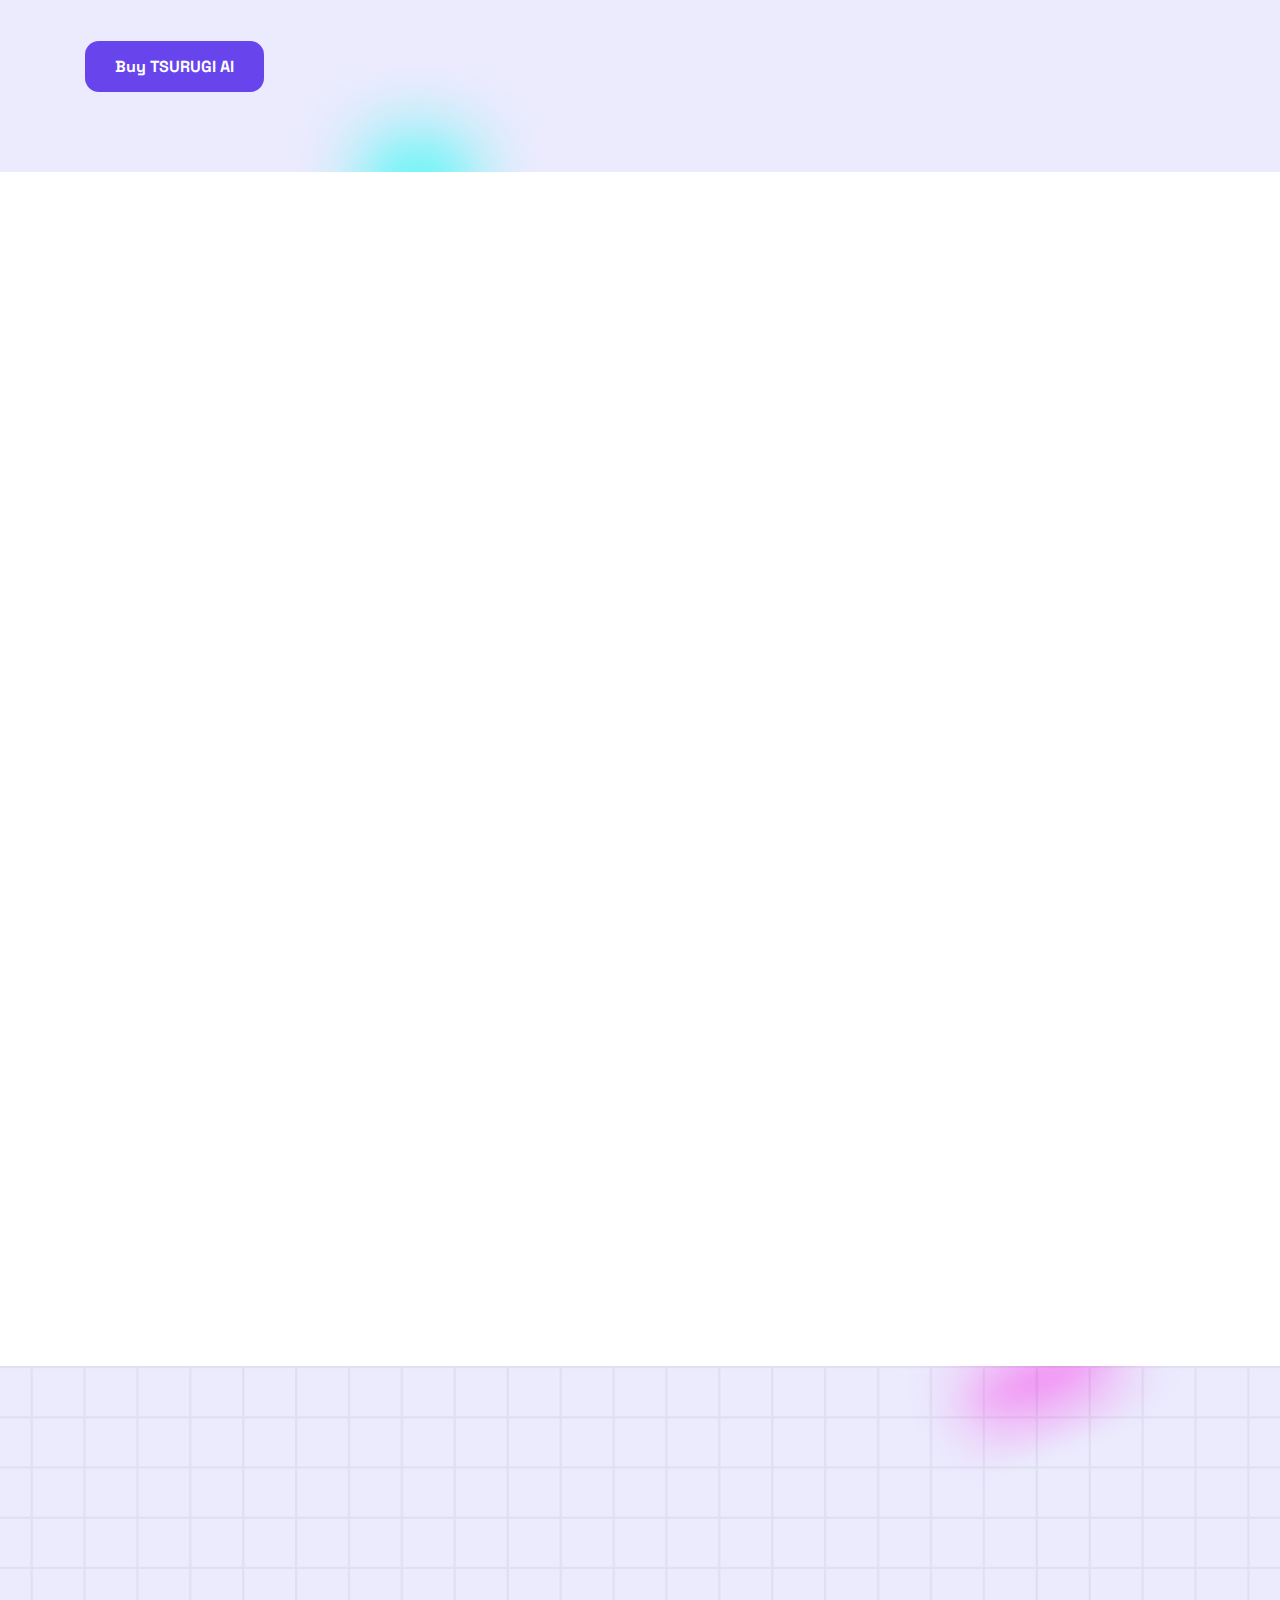
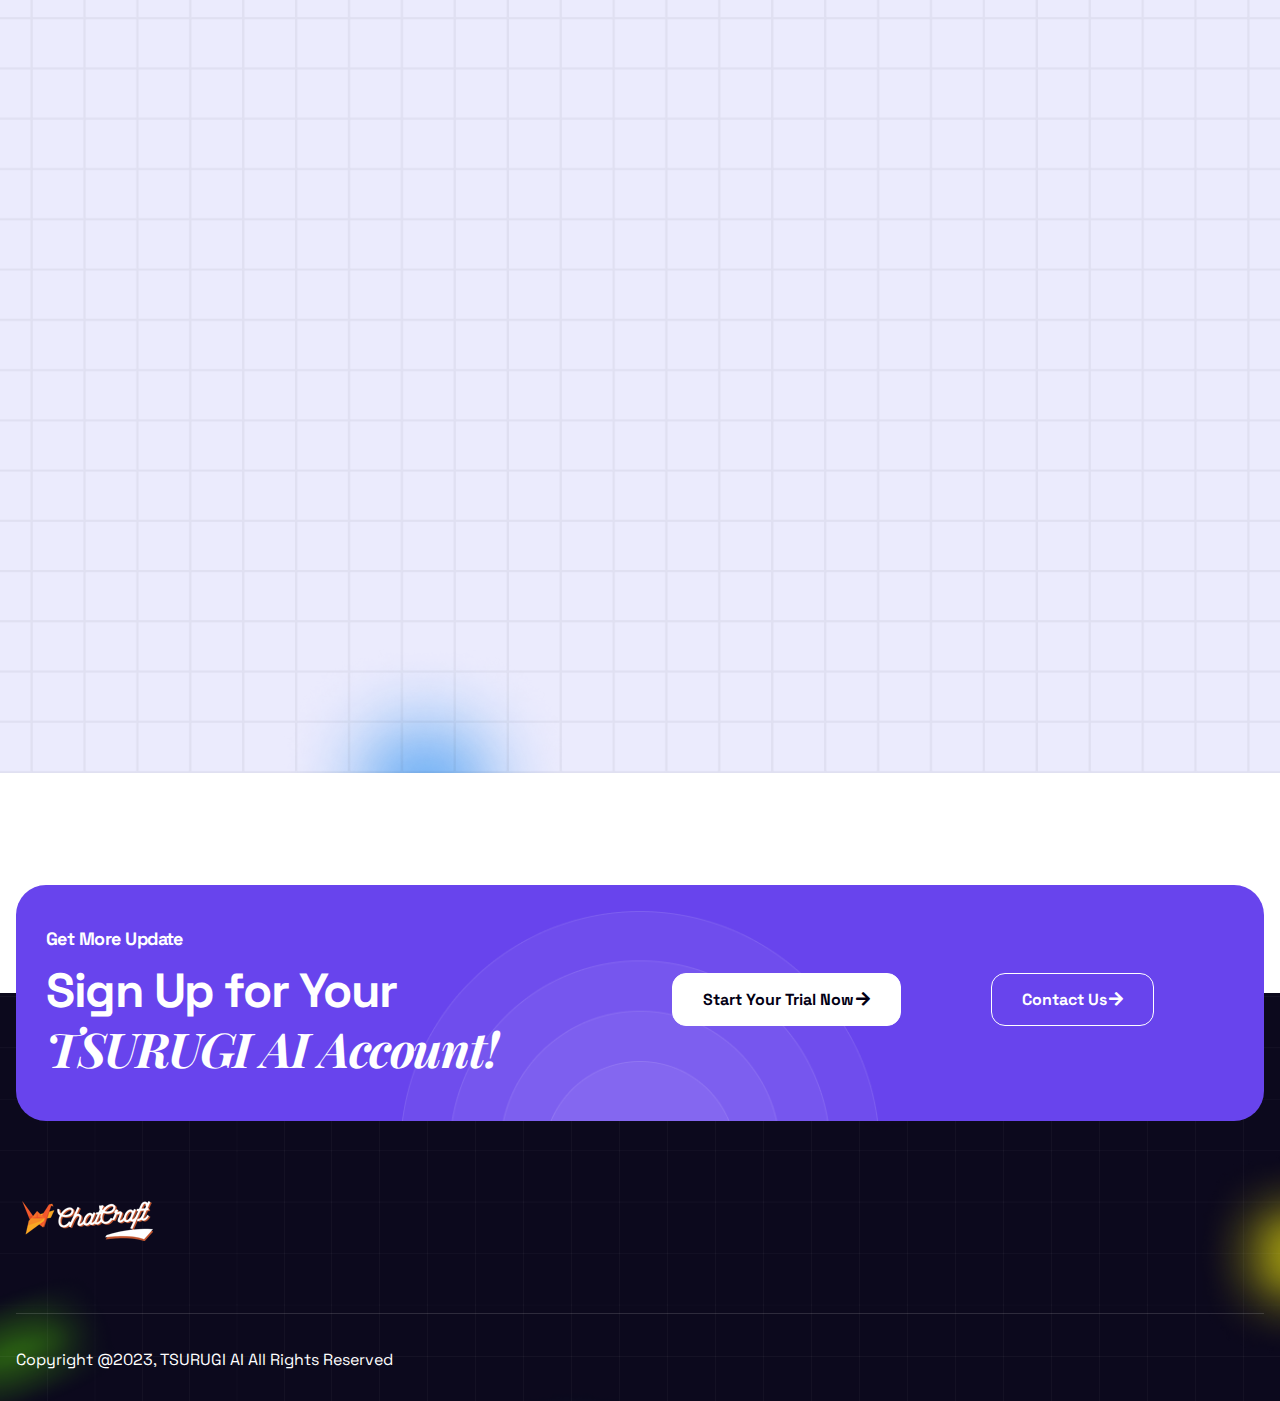
==== commit a86a9ac6: "Merge branch 'max' of https://github.com/max-dev001/chatcraft into max" ====
--- a/index.html
+++ b/index.html
@@ -5,7 +5,7 @@
 	<meta http-equiv="Content-Type" content="text/html; charset=UTF-8" />
 	<meta name="viewport" content="width=device-width, initial-scale=1">
 	<link rel="profile" href="http://gmpg.org/xfn/11">
-	<title>ChatCraft</title>
+	<title>TSURUGI AI</title>
 	<link rel="canonical" href="http://preview.themeforest.net/munaikit/template-kit/home-01_ext_iframe.html" />
 	<meta name='robots' content='noindex, nofollow' />
 	<script>
@@ -421,6 +421,59 @@
 			font-size: 1.5em;
 			line-height: 1.6;
 		}
+		.token {
+			background-color: var( --e-global-color-7a5519c ) !important;
+			margin: 0 auto 5em auto !important;
+			padding: 5em 1em 5em 1em !important;
+			font-family: "Space Grotesk", Sans-serif;
+		}
+
+.token .container  .sect2-t-1 {
+    font-size: 30px;
+    font-weight: 500;
+    line-height: 50px;
+    color: black;
+    word-break: normal;
+}
+
+.token .container  .sect2-box-1 {
+    display: flex;
+    background-color: #CDEDF6;
+    border: none;
+    border-radius: 10px;
+    width:max-content;
+
+    justify-content: space-between;
+    align-items: center;
+    padding:10px 100px 10px 10px;
+}
+
+.sect2-t-2 {
+    font-size: 26px;
+    font-weight: 500;
+    line-height: 30px;
+    word-break: normal;
+    color: black;
+}
+
+.sect2-t-3 {
+    font-size: 24px;
+    font-weight: 500;
+    line-height: 28px;
+    word-break: normal;
+    color: #627860;
+}
+
+.token .container  .sect2-t-4 {
+    font-size: 24px;
+    word-break: normal;
+    color: #627860;
+    padding:20px 0;
+}
+
+.token .container .sect2-btn {
+    border: none;
+}
 	</style>
 	<link rel='stylesheet' id='template-kit-export-css'
 		href='./munaikit/wp-content/plugins/template-kit-export/public/assets/css/template-kit-export-public.min.css'
@@ -551,12 +604,12 @@
 																	<ul id="menu-main" class="menu">
 																		<li id="menu-item-37"
 																			class="menu-item menu-item-type-custom menu-item-object-custom menu-item-has-children menu-item-37">
-																			<a href="#">Twitter
+																			<a href="https://twitter.com/TsurugiFinance">Twitter
 																			</a>
 																		</li>
 																		<li id="menu-item-42"
 																			class="menu-item menu-item-type-custom menu-item-object-custom menu-item-has-children menu-item-42">
-																			<a href="#">Telegram
+																			<a href="https://t.me/+a06cacgOuOc5OWNl">Telegram
 																			</a>
 																		</li>
 																		<li id="menu-item-43"
@@ -585,12 +638,12 @@
 																<ul id="menu-main" class="menu">
 																	<li id="menu-item-37"
 																		class="menu-item menu-item-type-custom menu-item-object-custom menu-item-has-children menu-item-37">
-																		<a href="#">Twitter
+																		<a href="https://twitter.com/TsurugiFinance">Twitter
 																		</a>
 																	</li>
 																	<li id="menu-item-42"
 																		class="menu-item menu-item-type-custom menu-item-object-custom menu-item-has-children menu-item-42">
-																		<a href="#">Telegram
+																		<a href="https://t.me/+a06cacgOuOc5OWNl">Telegram
 																		</a>
 																	</li>
 																	<li id="menu-item-43"
@@ -912,7 +965,7 @@
 										<h3 class="tf-headline">
 											<span class="tf-text tf-before-text">
 												Best Experience & Power Ai Content Generator That Delivers
-											</span>
+											</span><br>
 											<span class="tf-text tf-highlighted-text tf-highlighted animationtext clip">
 												<span class="cd-words-wrapper"><span
 														class="item-text is-visible">Premium Results</span></span>
@@ -1046,13 +1099,13 @@
 															alt="image"></a>
 												</div>
 											</div>
-											<div class="item">
+											<!-- <div class="item">
 												<div class="image">
 													<a href="#"><img decoding="async"
 															src="./munaikit/wp-content/uploads/2023/08/partner/11.png"
 															alt="image"></a>
 												</div>
-											</div>
+											</div> -->
 										</div>
 									</div>
 								</div>
@@ -1129,7 +1182,7 @@
 										<h3 class="tf-headline">
 											<span class="tf-text tf-before-text">
 												All the Creative Tools you Need in
-											</span>
+											</span><br>
 											<span class="tf-text tf-highlighted-text tf-highlighted animationtext clip">
 												<span class="cd-words-wrapper"><span class="item-text is-visible">One
 														Platform</span></span>
@@ -1213,11 +1266,10 @@
 									<div class="tf-headline-wrap ">
 										<h3 class="tf-headline">
 											<span class="tf-text tf-before-text">
-												Change to ChatCraft
-											</span>
+												Change to TSURUGI AI
+											</span><br>
 											<span class="tf-text tf-highlighted-text tf-highlighted animationtext clip">
-												<span class="cd-words-wrapper"><span class="item-text is-visible">Post
-														Generator</span></span>
+												<span class="cd-words-wrapper"><span class="item-text is-visible">Post Generator</span></span>
 											</span>
 											<span class="tf-text tf-after-text">
 											</span>
@@ -1442,6 +1494,8 @@
 					</div>
 				</div>
 			</section>
+			<!--    ---section-data -->
+			<!-- ========================================== -->
 			<section
 				class="elementor-section elementor-top-section elementor-element elementor-element-9af91bd elementor-reverse-tablet elementor-reverse-mobile_extra elementor-reverse-mobile elementor-section-boxed elementor-section-height-default elementor-section-height-default tf-sticky-section tf-sticky-no"
 				data-id="9af91bd" data-element_type="section"
@@ -1450,19 +1504,6 @@
 					<div class="elementor-column elementor-col-50 elementor-top-column elementor-element elementor-element-91b4eeb"
 						data-id="91b4eeb" data-element_type="column">
 						<div class="elementor-widget-wrap elementor-element-populated">
-							<!-- <div class="elementor-element elementor-element-19355b2 elementor-widget__width-auto elementor-absolute elementor-hidden-laptop elementor-hidden-tablet_extra elementor-hidden-tablet elementor-hidden-mobile_extra elementor-hidden-mobile elementor-widget elementor-widget-tf-animation-item"
-								data-id="19355b2" data-element_type="widget"
-								data-settings="{&quot;_position&quot;:&quot;absolute&quot;}"
-								data-widget_type="tf-animation-item.default">
-								<div class="elementor-widget-container">
-									<div id="tf-animation-item-19355b2" class="tf-animation-item default"
-										data-tabid="19355b2">
-										<div class="animation-image ribbon-rotate"><img decoding="async"
-												src="./munaikit/wp-content/uploads/2023/08/Frame-1.png" alt="image">
-										</div>
-									</div>
-								</div>
-							</div> -->
 							<div class="elementor-element elementor-element-0ddb513 animated-slow elementor-invisible elementor-widget elementor-widget-heading"
 								data-id="0ddb513" data-element_type="widget"
 								data-settings="{&quot;_animation&quot;:&quot;fadeInUp&quot;}"
@@ -1481,7 +1522,7 @@
 										<h3 class="tf-headline">
 											<span class="tf-text tf-before-text">
 												Online, Intuitive Design Editor
-											</span>
+											</span><br>
 											<span class="tf-text tf-highlighted-text tf-highlighted animationtext clip">
 												<span class="cd-words-wrapper"><span
 														class="item-text is-visible">Integration</span></span>
@@ -1651,7 +1692,7 @@
 										<h3 class="tf-headline">
 											<span class="tf-text tf-before-text">
 												Discover More Helpful Social Media Artificial
-											</span>
+											</span><br>
 											<span class="tf-text tf-highlighted-text tf-highlighted animationtext clip">
 												<span class="cd-words-wrapper"><span
 														class="item-text is-visible">Intelligence Features</span></span>
@@ -1833,6 +1874,40 @@
 							</section>
 						</div>
 					</div>
+				</div>
+			</section>
+			<section class="token elementor-section elementor-top-section elementor-element elementor-element-d125aea elementor-reverse-mobile elementor-section-boxed elementor-section-height-default elementor-section-height-default tf-sticky-section tf-sticky-no" id="token"  data-element_type="section"
+			data-settings="{&quot;background_background&quot;:&quot;classic&quot;,&quot;tf_sticky&quot;:&quot;no&quot;}">
+        
+				<div class="container">
+					<div class="token__title">Our Token</div>
+					<p class="sect2-t-1">TSURUGI AI & Our Ecosystem</p>
+					<div class="sect2-box-1">
+						<div class="txt-box">
+							<div class="sect2-t-2">Total TSURUGI AI</div>
+							<div class="sect2-t-3">1,000,000,000,000</div>
+						</div>
+						<div class="btn-box">
+							<a href="#"><img src="./assets/image/Button → SVG.png" id="more-btn" alt=""></a>
+						</div>
+					</div>
+					<br>
+					<p class="sect2-t-4">
+						Token Details:
+						<br><br>
+						- Token Name: TSURUGI AI<br>
+						- Token Symbol: TRGAI<br>
+						- Total Supply: 8,000,000,000,000 (8 trillion)<br><br>
+		
+						Token Features<br>
+						(1) MLM3 level (UNI level) with Defi function<br>
+						(2) 84% of sales are Burned.<br>
+						(3) 5% is returned for each transaction.<br>
+						(4) Burn & Drop with KAIHAN tokens (endless)<br>
+						(5) Stakes handling<br>
+						<br>
+					</p>
+					<button class="sect2-btn elementor-button elementor-button-link elementor-size-sm elementor-animation-shrink">Buy TSURUGI AI</button>
 				</div>
 			</section>
 			<section
@@ -2001,7 +2076,7 @@
 																<div class="elementor-widget-container">
 																	<h4
 																		class="elementor-heading-title elementor-size-default">
-																		ChatCraft</h4>
+																		TSURUGI AI</h4>
 																</div>
 															</div>
 															<div class="elementor-element elementor-element-0bd7772 elementor-widget elementor-widget-text-editor"
@@ -2089,7 +2164,7 @@
 										<h3 class="tf-headline">
 											<span class="tf-text tf-before-text">
 												Amazing Pricing Package For Generate Social
-											</span>
+											</span><br>
 											<span class="tf-text tf-highlighted-text tf-highlighted animationtext clip">
 												<span class="cd-words-wrapper"><span class="item-text is-visible">Media
 														Post</span></span>
@@ -2426,11 +2501,8 @@
 																			<h2
 																				class="ekit-heading--title elementskit-section-title ">
 																				Sign Up for Your
-																				<img width="166" height="40" style="margin-bottom: -5px;"
-																				src="./munaikit/wp-content/uploads/2023/08/Logo.png"
-																				class="attachment-full size-full wp-image-33"
-																				alt="" loading="lazy" />
-																				<span><span>Account!</span></span>
+																				
+																				<span><span>TSURUGI AI Account!</span></span>
 																				
 																			</h2>
 																		</div>
@@ -2556,7 +2628,7 @@
 															</div>
 														</div>
 													</div>
-													<div class="elementor-column elementor-col-33 elementor-inner-column elementor-element elementor-element-c7faf4b"
+													<!-- <div class="elementor-column elementor-col-33 elementor-inner-column elementor-element elementor-element-c7faf4b"
 														data-id="c7faf4b" data-element_type="column">
 														<div class="elementor-widget-wrap elementor-element-populated">
 															<div class="elementor-element elementor-element-8e98e10 elementor-widget__width-auto elementor-widget elementor-widget-elementskit-heading"
@@ -2575,8 +2647,8 @@
 																</div>
 															</div>
 														</div>
-													</div>
-													<div class="elementor-column elementor-col-33 elementor-inner-column elementor-element elementor-element-312b3bd"
+													</div> -->
+													<!-- <div class="elementor-column elementor-col-33 elementor-inner-column elementor-element elementor-element-312b3bd"
 														data-id="312b3bd" data-element_type="column">
 														<div class="elementor-widget-wrap elementor-element-populated">
 															<div class="elementor-element elementor-element-10ed0a1 elementor-widget__width-auto elementor-widget elementor-widget-image"
@@ -2660,7 +2732,7 @@
 																</div>
 															</div>
 														</div>
-													</div>
+													</div> -->
 												</div>
 											</section>
 											
@@ -2678,60 +2750,7 @@
 																<div class="elementor-widget-container">
 																	<p
 																		class="elementor-heading-title elementor-size-default">
-																		Copyright @2023, ChatCraft All Rights Reserved</p>
-																</div>
-															</div>
-														</div>
-													</div>
-													<div class="elementor-column elementor-col-50 elementor-inner-column elementor-element elementor-element-7905158"
-														data-id="7905158" data-element_type="column">
-														<div class="elementor-widget-wrap elementor-element-populated">
-															<div class="elementor-element elementor-element-03b2059 elementor-icon-list--layout-inline elementor-mobile-align-center elementor-widget__width-auto elementor-list-item-link-full_width elementor-widget elementor-widget-icon-list"
-																data-id="03b2059" data-element_type="widget"
-																data-widget_type="icon-list.default">
-																<div class="elementor-widget-container">
-																	<ul
-																		class="elementor-icon-list-items elementor-inline-items">
-																		<li
-																			class="elementor-icon-list-item elementor-inline-item">
-																			<a href="#">
-																				<span
-																					class="elementor-icon-list-text">Terms
-																					Of Use</span>
-																			</a>
-																		</li>
-																		<li
-																			class="elementor-icon-list-item elementor-inline-item">
-																			<a href="#">
-																				<span
-																					class="elementor-icon-list-text">Privacy
-																					Policy</span>
-																			</a>
-																		</li>
-																		<li
-																			class="elementor-icon-list-item elementor-inline-item">
-																			<a href="#">
-																				<span
-																					class="elementor-icon-list-text">FAQs</span>
-																			</a>
-																		</li>
-																	</ul>
-																</div>
-															</div>
-															<div class="elementor-element elementor-element-e6d6c74 elementor-widget elementor-widget-tf-scroll-top"
-																data-id="e6d6c74" data-element_type="widget"
-																data-widget_type="tf-scroll-top.default">
-																<div class="elementor-widget-container">
-																	<div id="tf-scroll-top"
-																		class="tf-scroll-top scroll-and-show scroll-top-position-right from-bottom"
-																		data-tabid="e6d6c74"
-																		data-type="scroll-and-show">
-																		<a href="#" class="inner-scroll-top">
-																			<span class="icon-scroll-top"><i
-																					aria-hidden="true"
-																					class="fas fa-chevron-up"></i></span>
-																		</a>
-																	</div>
+																		Copyright @2023, TSURUGI AI All Rights Reserved</p>
 																</div>
 															</div>
 														</div>
@@ -2842,4 +2861,4 @@
 			id="elementskit-elementor-js"></script>
 </body>
 
-</html>+</html>
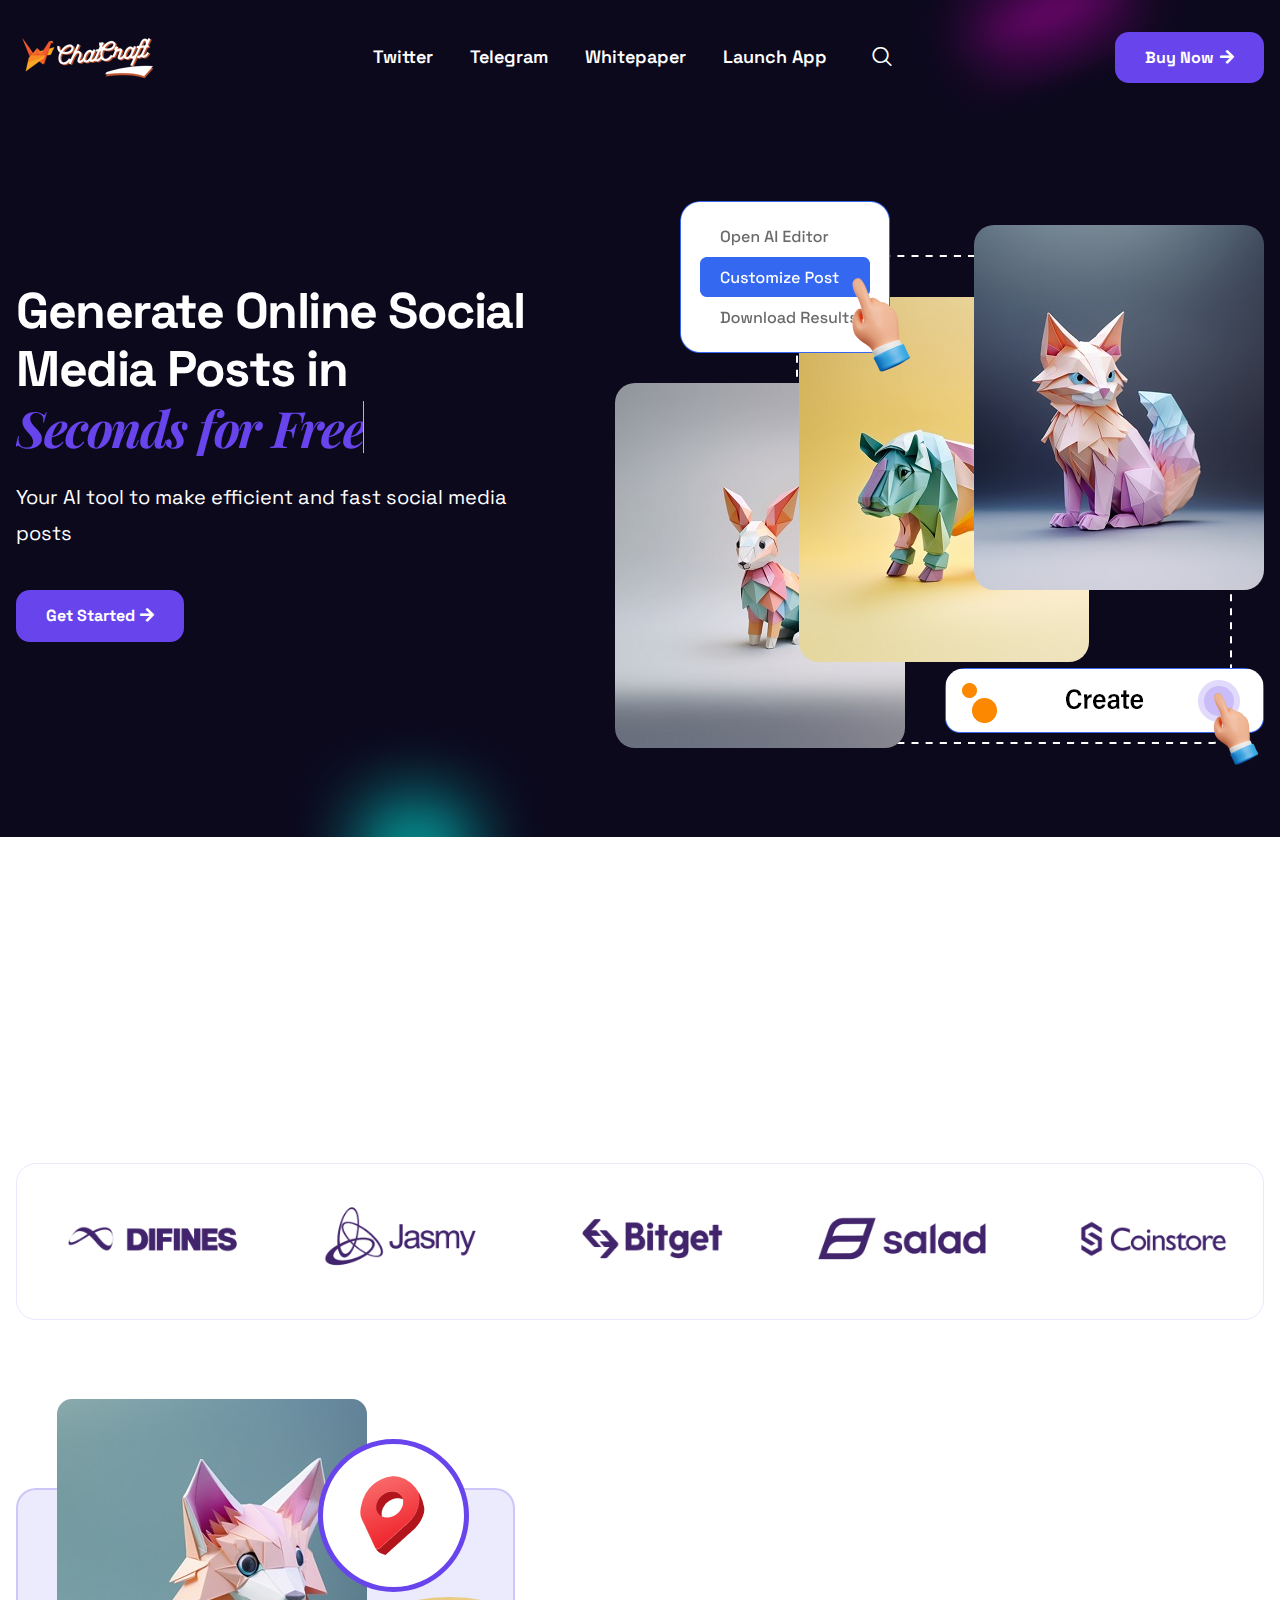
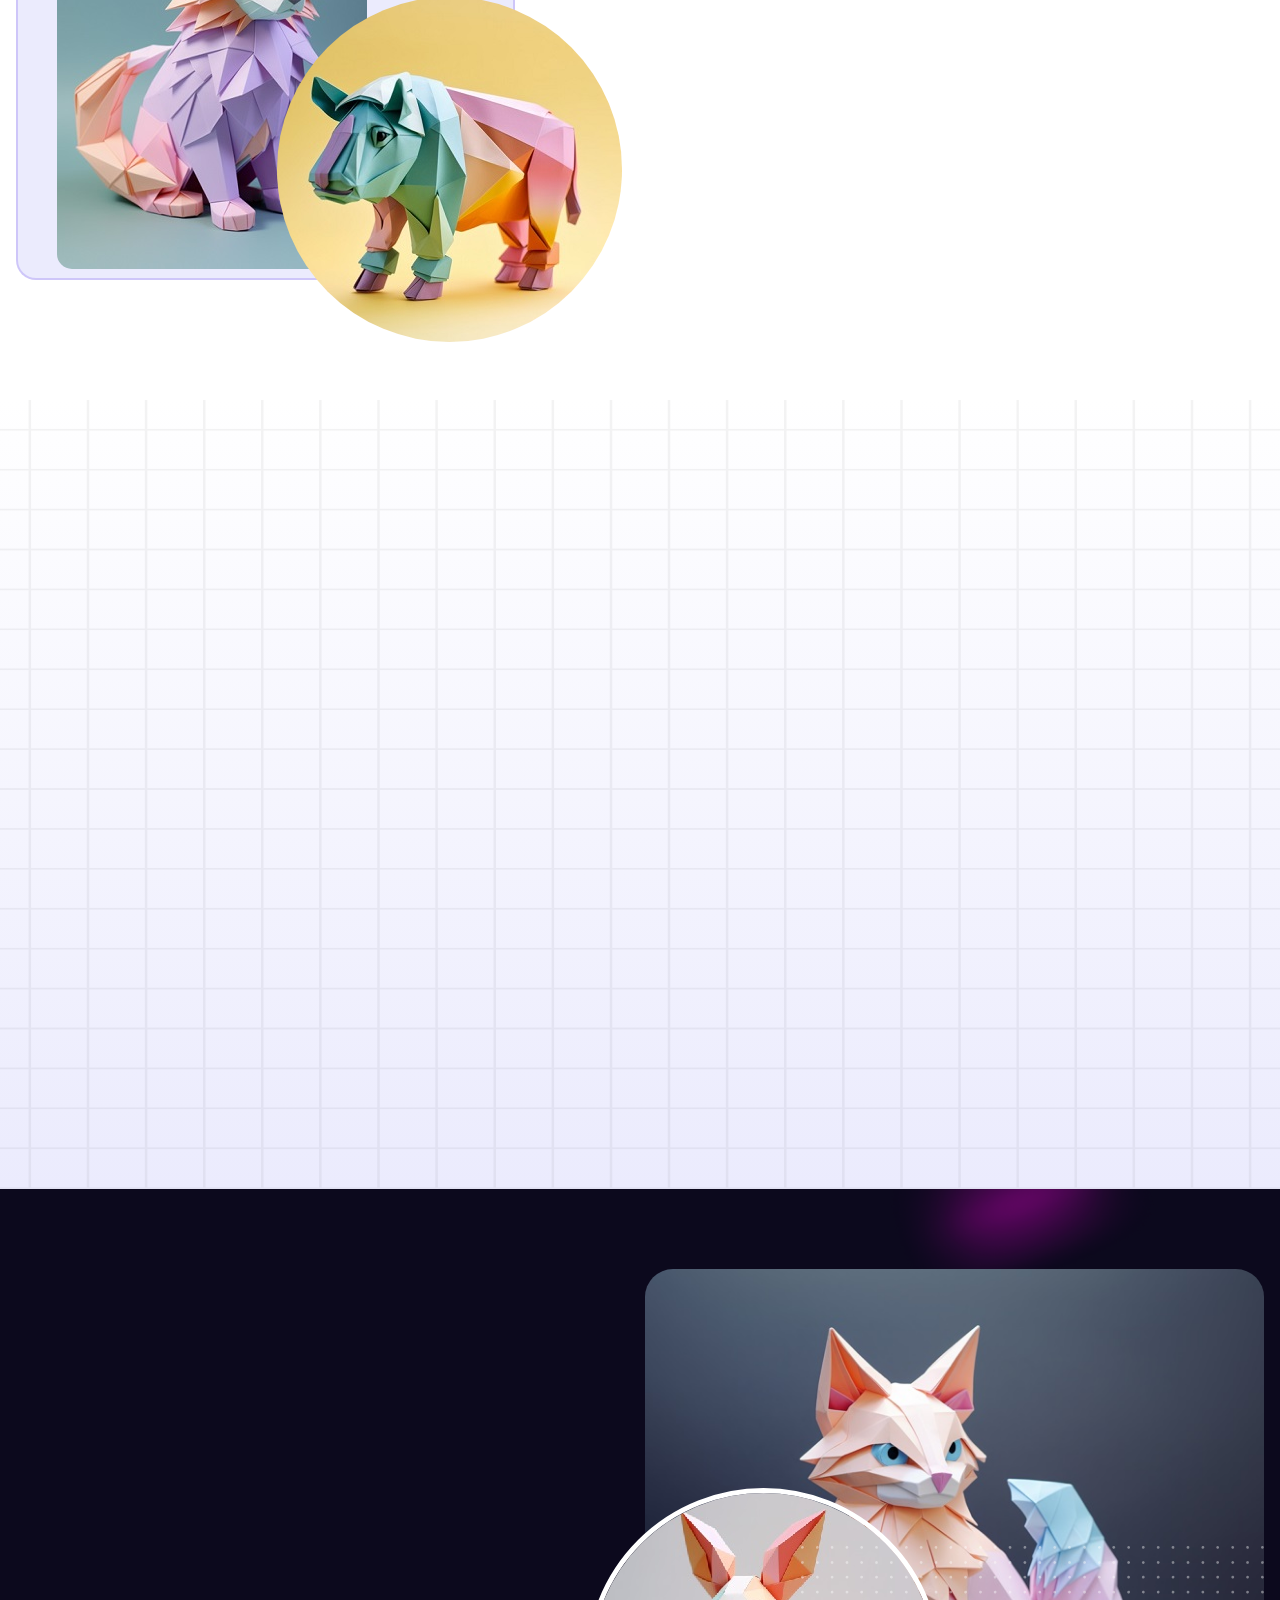
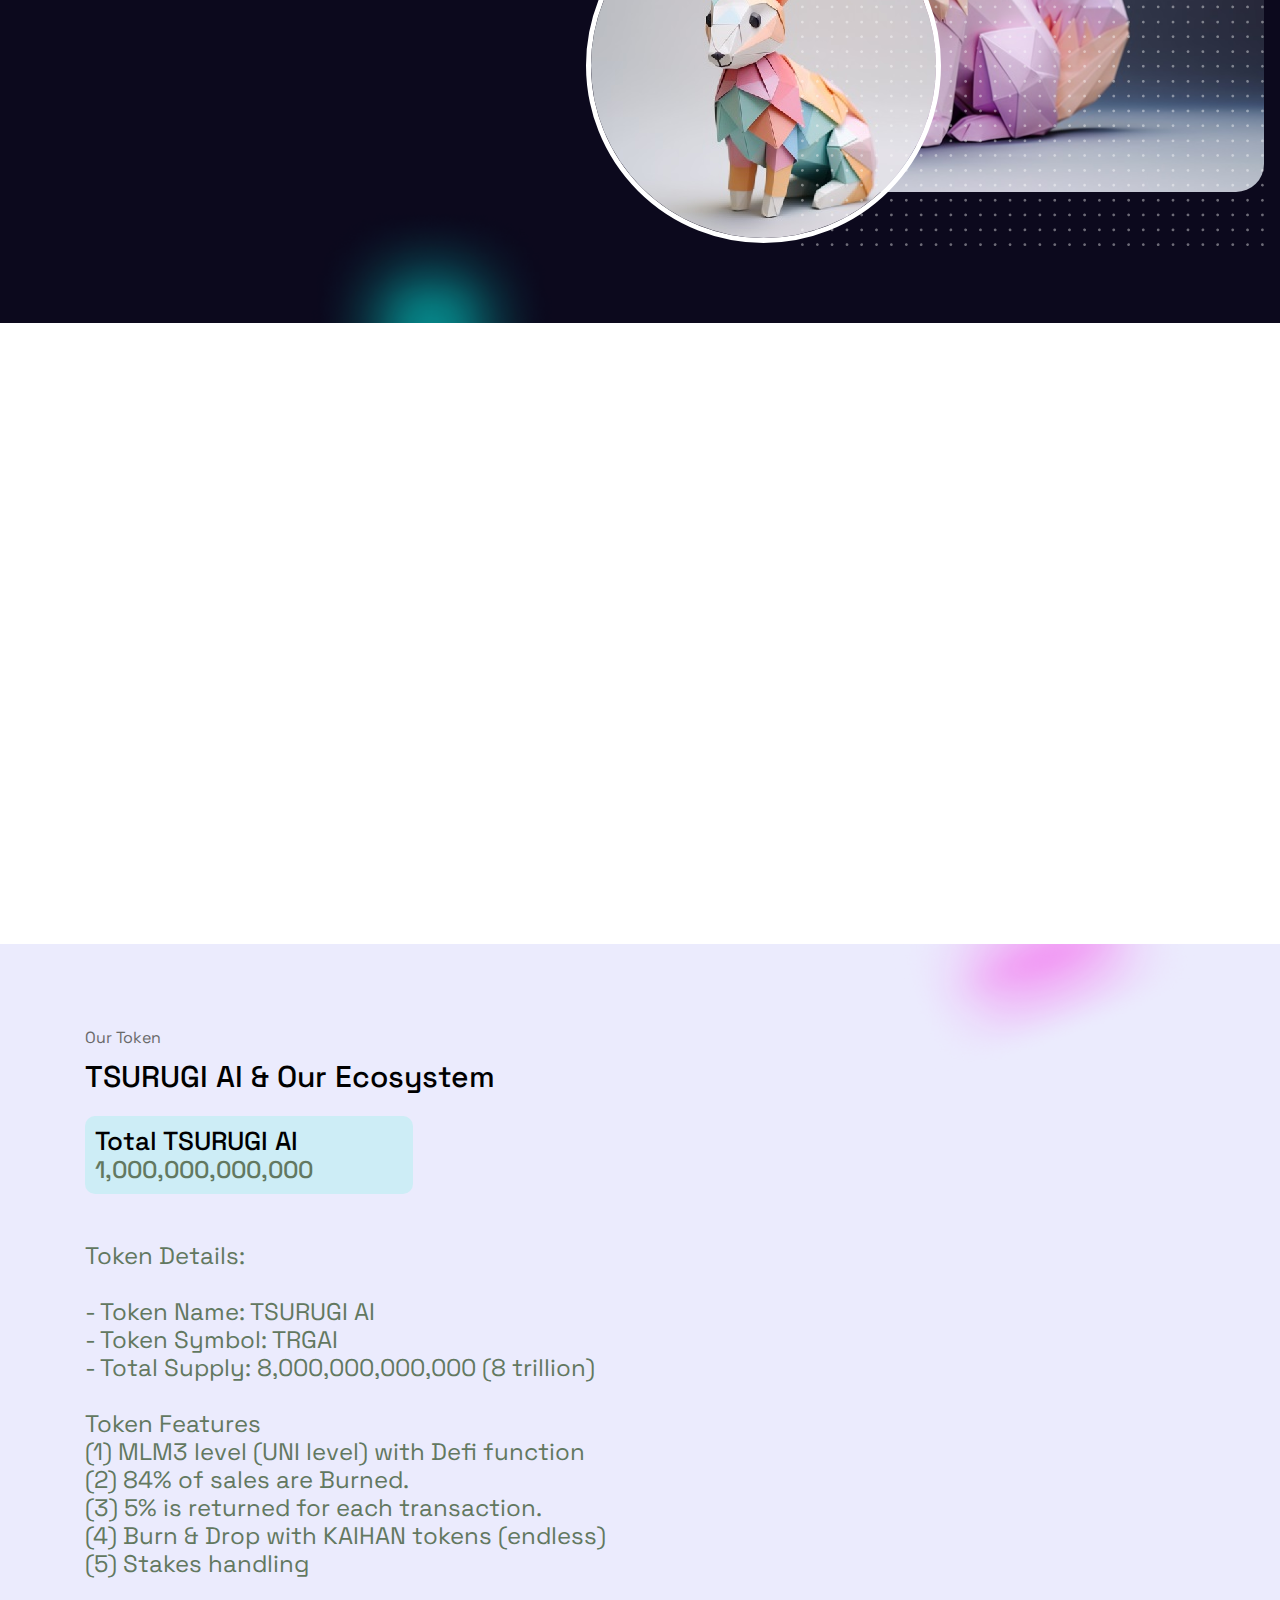
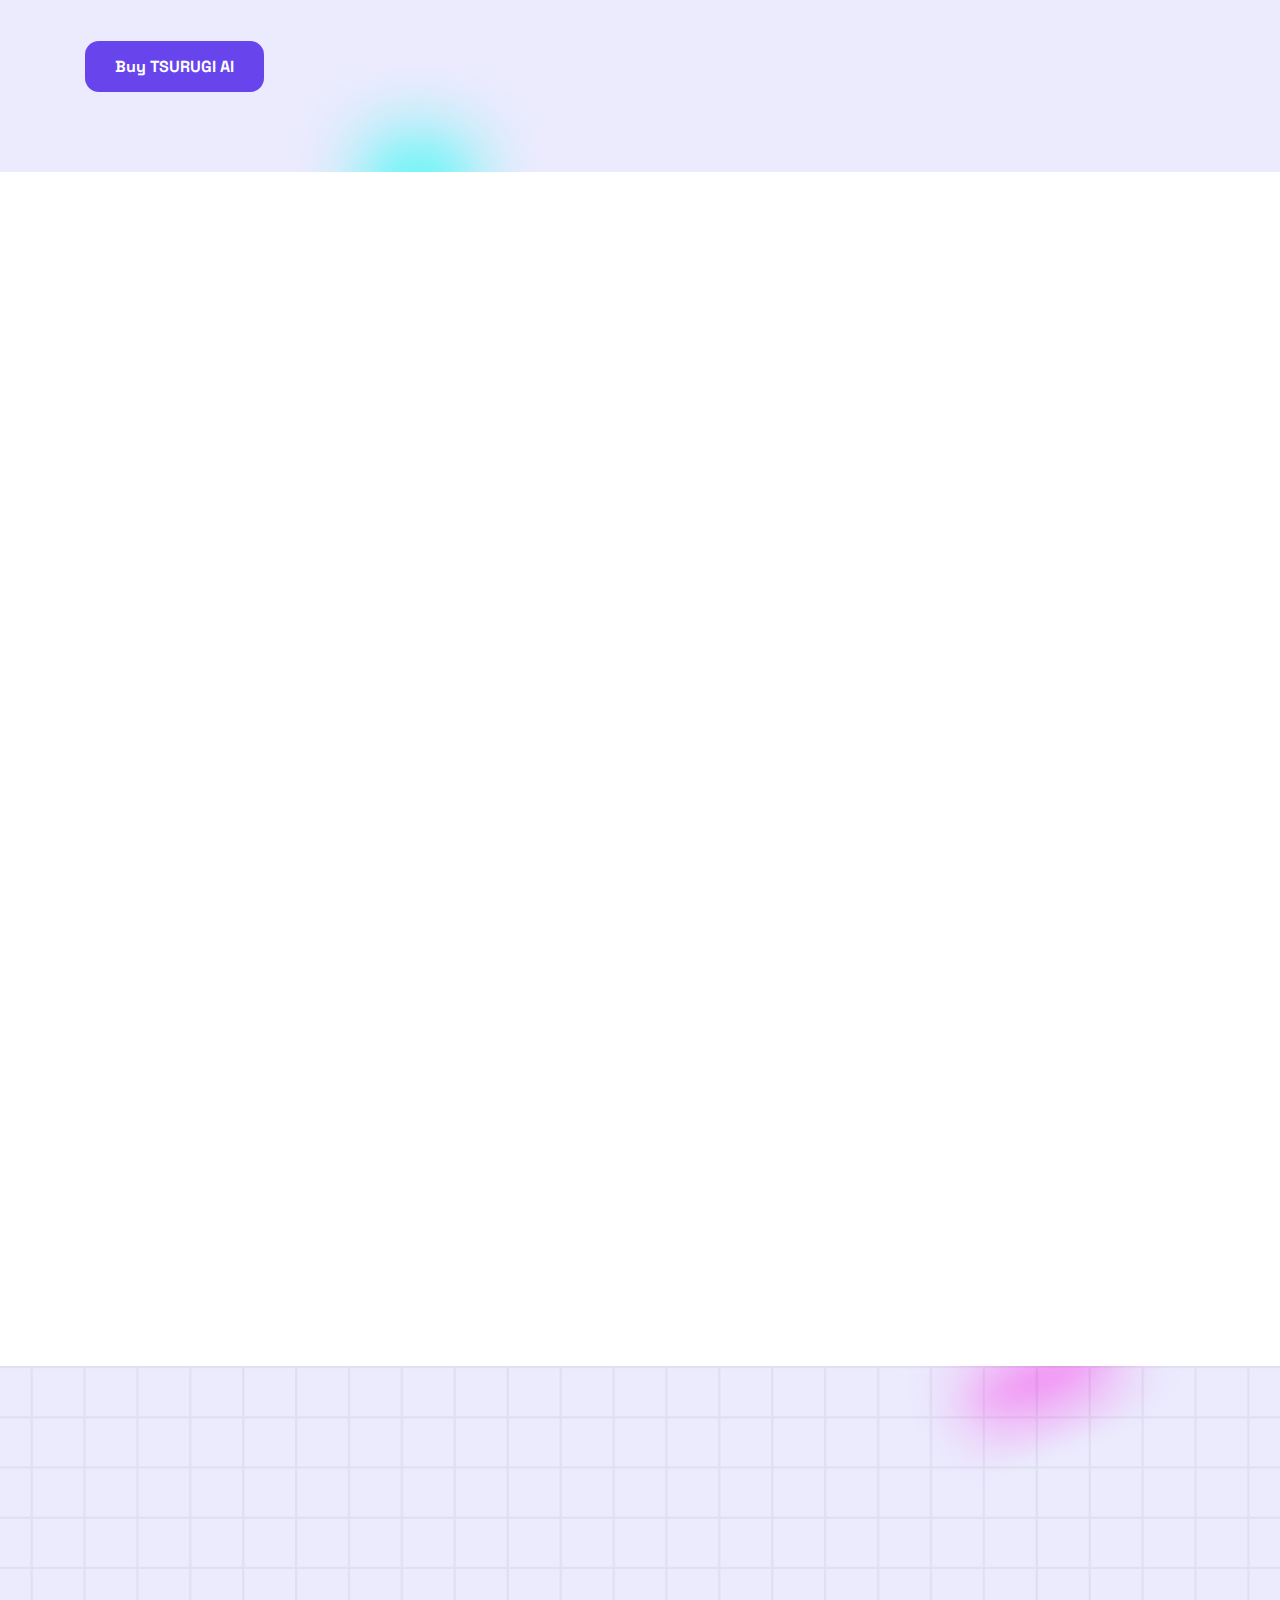
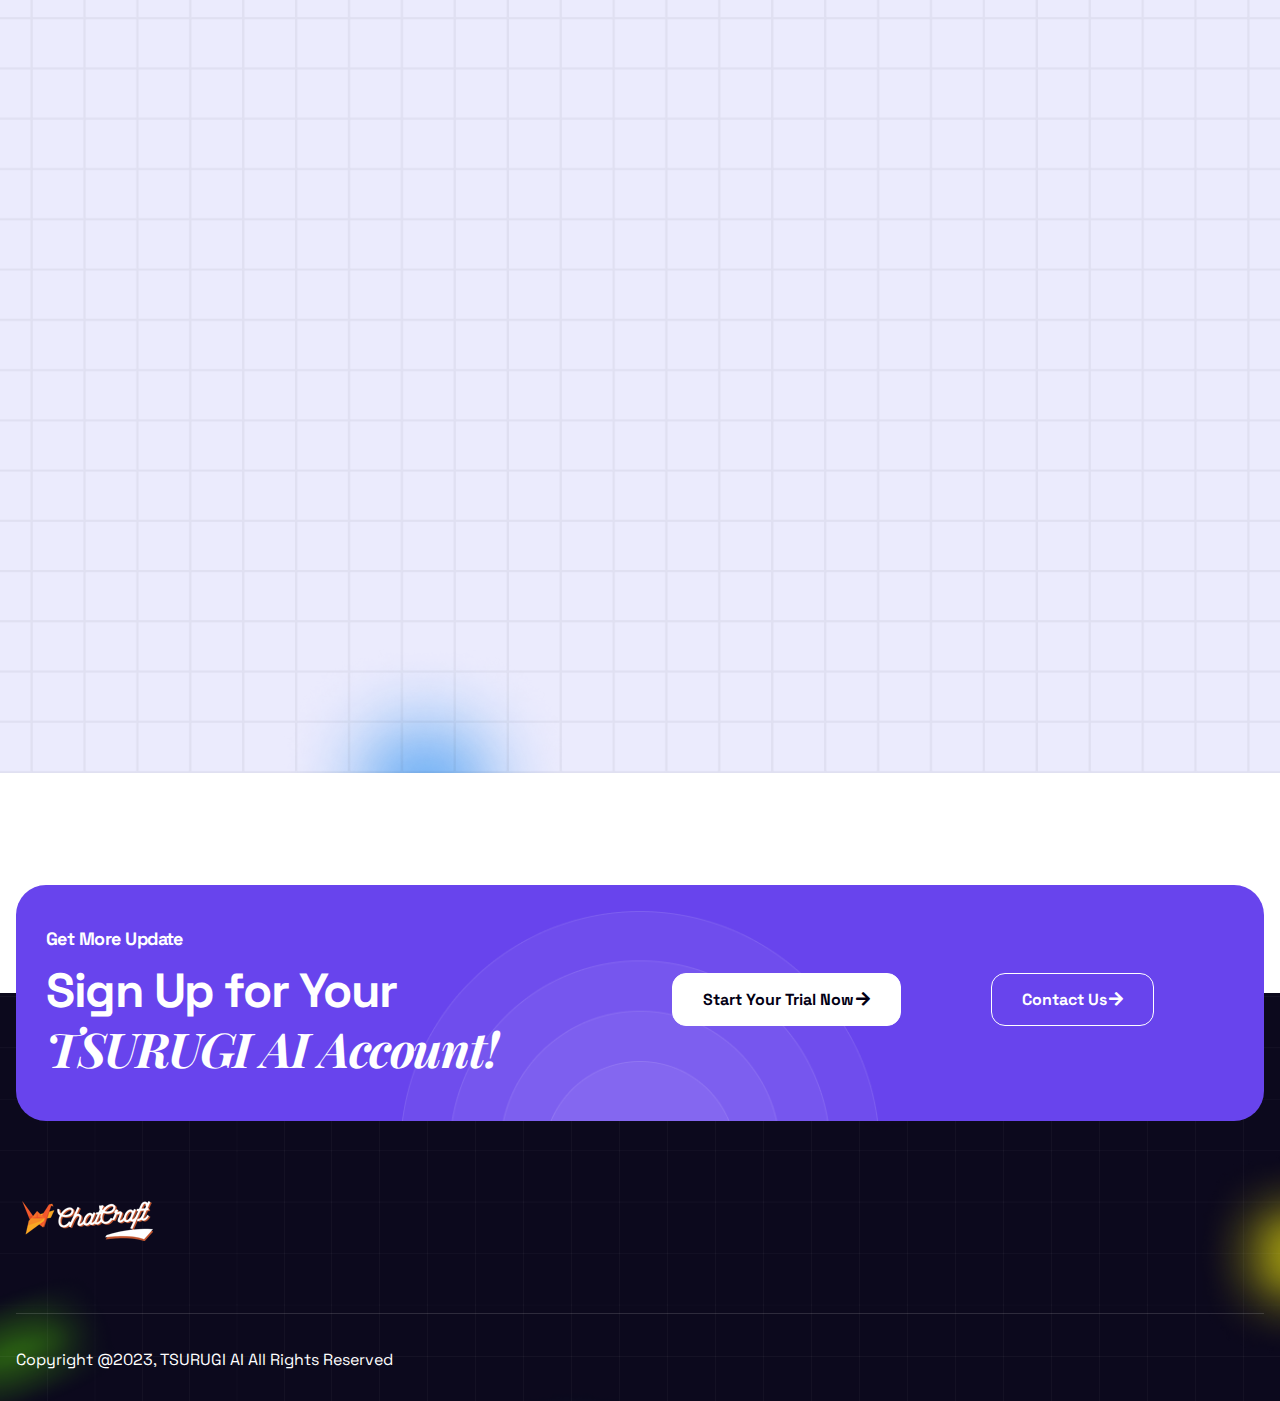
==== commit c4eb1e58: "Merge pull request #2 from max-dev001/max" ====
--- a/index.html
+++ b/index.html
@@ -2285,14 +2285,6 @@
 														Plan</h4>
 												</div>
 											</div>
-											<!-- <div class="elementor-element elementor-element-801c8a8 elementor-widget elementor-widget-text-editor"
-												data-id="801c8a8" data-element_type="widget"
-												data-widget_type="text-editor.default">
-												<div class="elementor-widget-container">
-													<p>Accusamus etiusto dignissimos ducim blanditiis praesen voluptatum
-													</p>
-												</div>
-											</div> -->
 											<div class="elementor-element elementor-element-92f0ff4 elementor-widget elementor-widget-elementskit-heading"
 												data-id="92f0ff4" data-element_type="widget"
 												data-widget_type="elementskit-heading.default">
